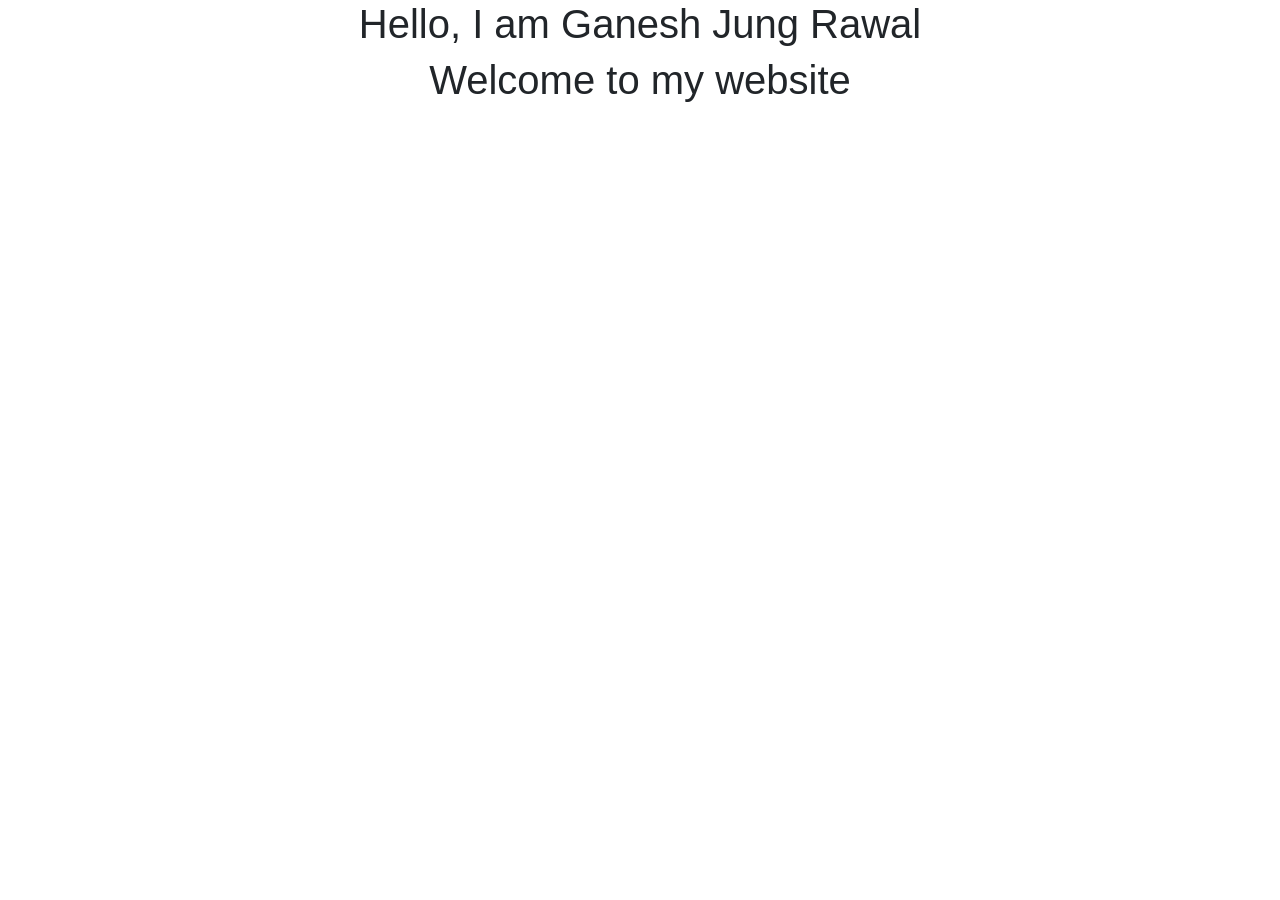
==== index.html @ d2dacff9 "created index file" ====
<!doctype html>
<html lang="en">
  <head>
    <!-- Required meta tags -->
    <meta charset="utf-8">
    <meta name="viewport" content="width=device-width, initial-scale=1, shrink-to-fit=no">

    <!-- Bootstrap CSS -->
    <link rel="stylesheet" href="https://stackpath.bootstrapcdn.com/bootstrap/4.1.3/css/bootstrap.min.css" integrity="sha384-MCw98/SFnGE8fJT3GXwEOngsV7Zt27NXFoaoApmYm81iuXoPkFOJwJ8ERdknLPMO" crossorigin="anonymous">

    <title>Ganesh Jung Rawal</title>
  </head>
  <body>
    <h1 class=" text-center">Hello, I am Ganesh Jung Rawal</h1>
    <h1 class='text-center'>Welcome to my website</h1>

    <!-- Optional JavaScript -->
    <!-- jQuery first, then Popper.js, then Bootstrap JS -->
    <script src="https://code.jquery.com/jquery-3.3.1.slim.min.js" integrity="sha384-q8i/X+965DzO0rT7abK41JStQIAqVgRVzpbzo5smXKp4YfRvH+8abtTE1Pi6jizo" crossorigin="anonymous"></script>
    <script src="https://cdnjs.cloudflare.com/ajax/libs/popper.js/1.14.3/umd/popper.min.js" integrity="sha384-ZMP7rVo3mIykV+2+9J3UJ46jBk0WLaUAdn689aCwoqbBJiSnjAK/l8WvCWPIPm49" crossorigin="anonymous"></script>
    <script src="https://stackpath.bootstrapcdn.com/bootstrap/4.1.3/js/bootstrap.min.js" integrity="sha384-ChfqqxuZUCnJSK3+MXmPNIyE6ZbWh2IMqE241rYiqJxyMiZ6OW/JmZQ5stwEULTy" crossorigin="anonymous"></script>
  </body>
</html>
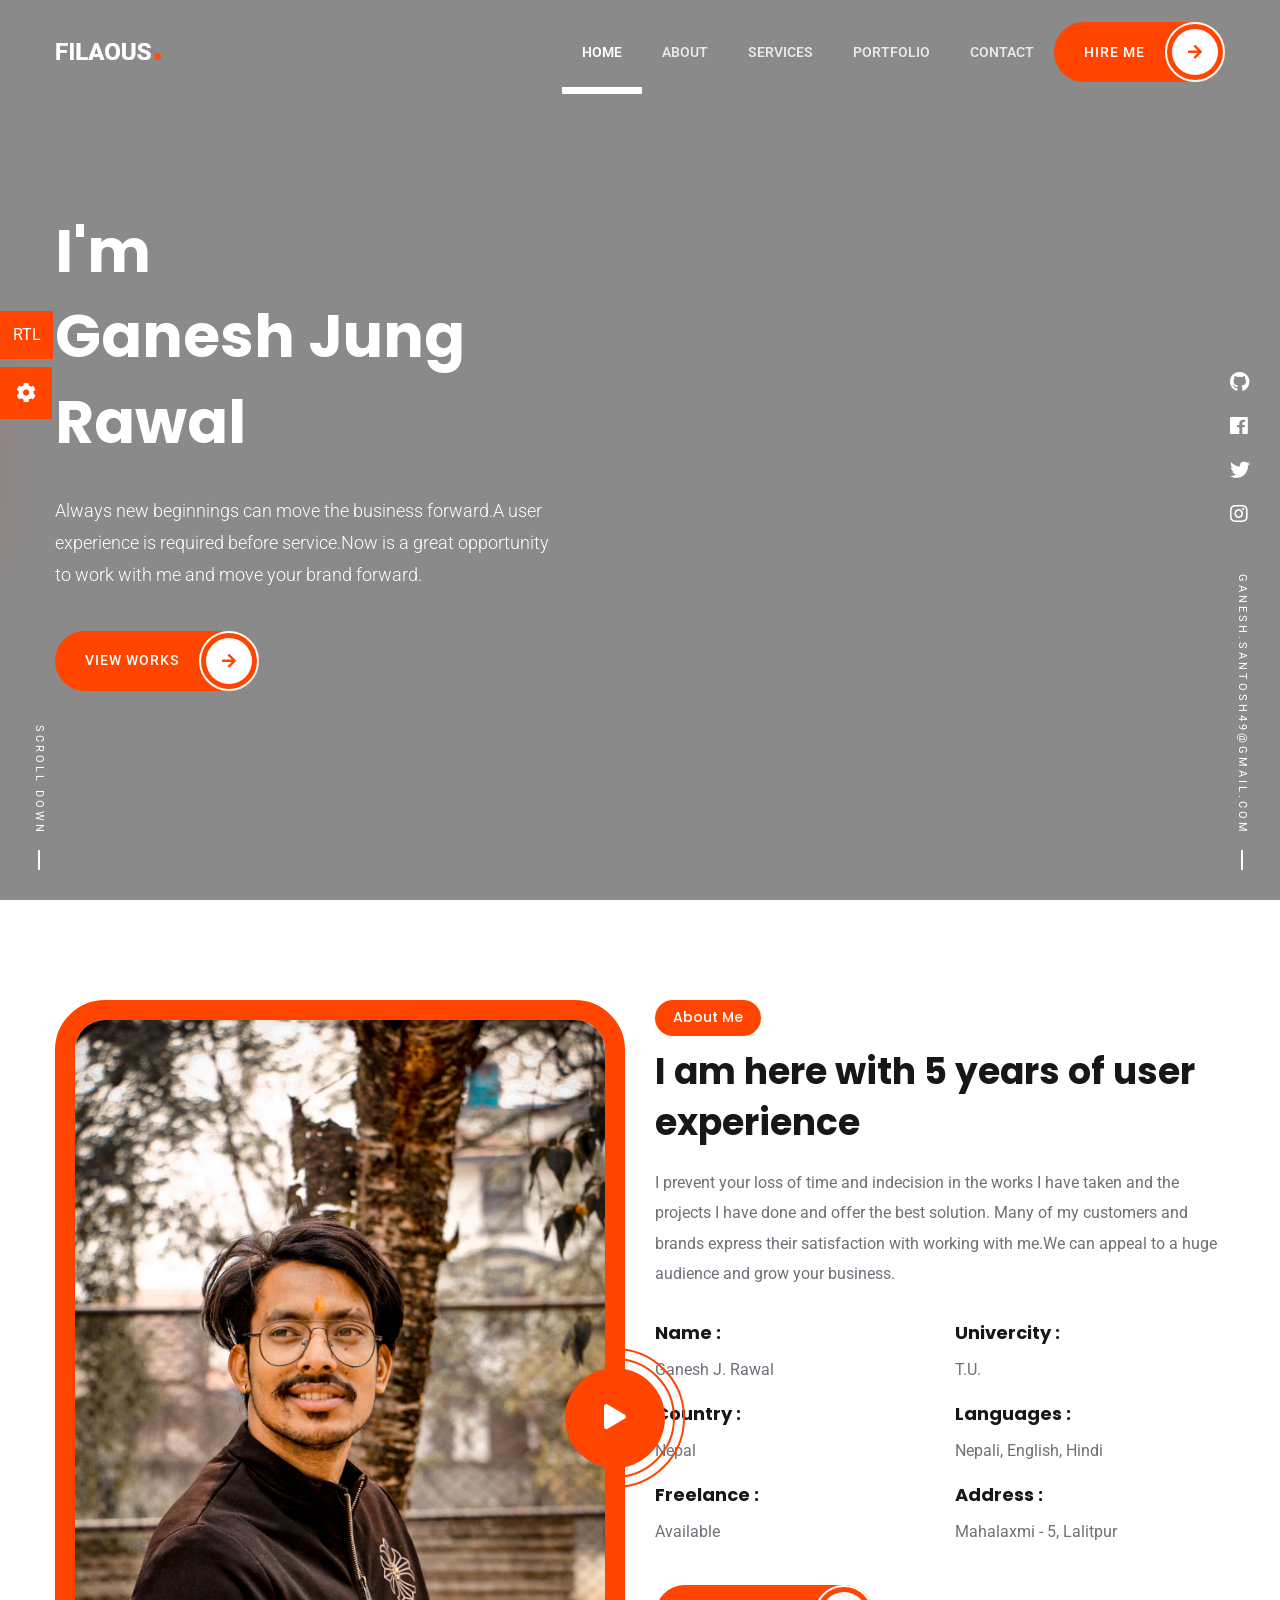
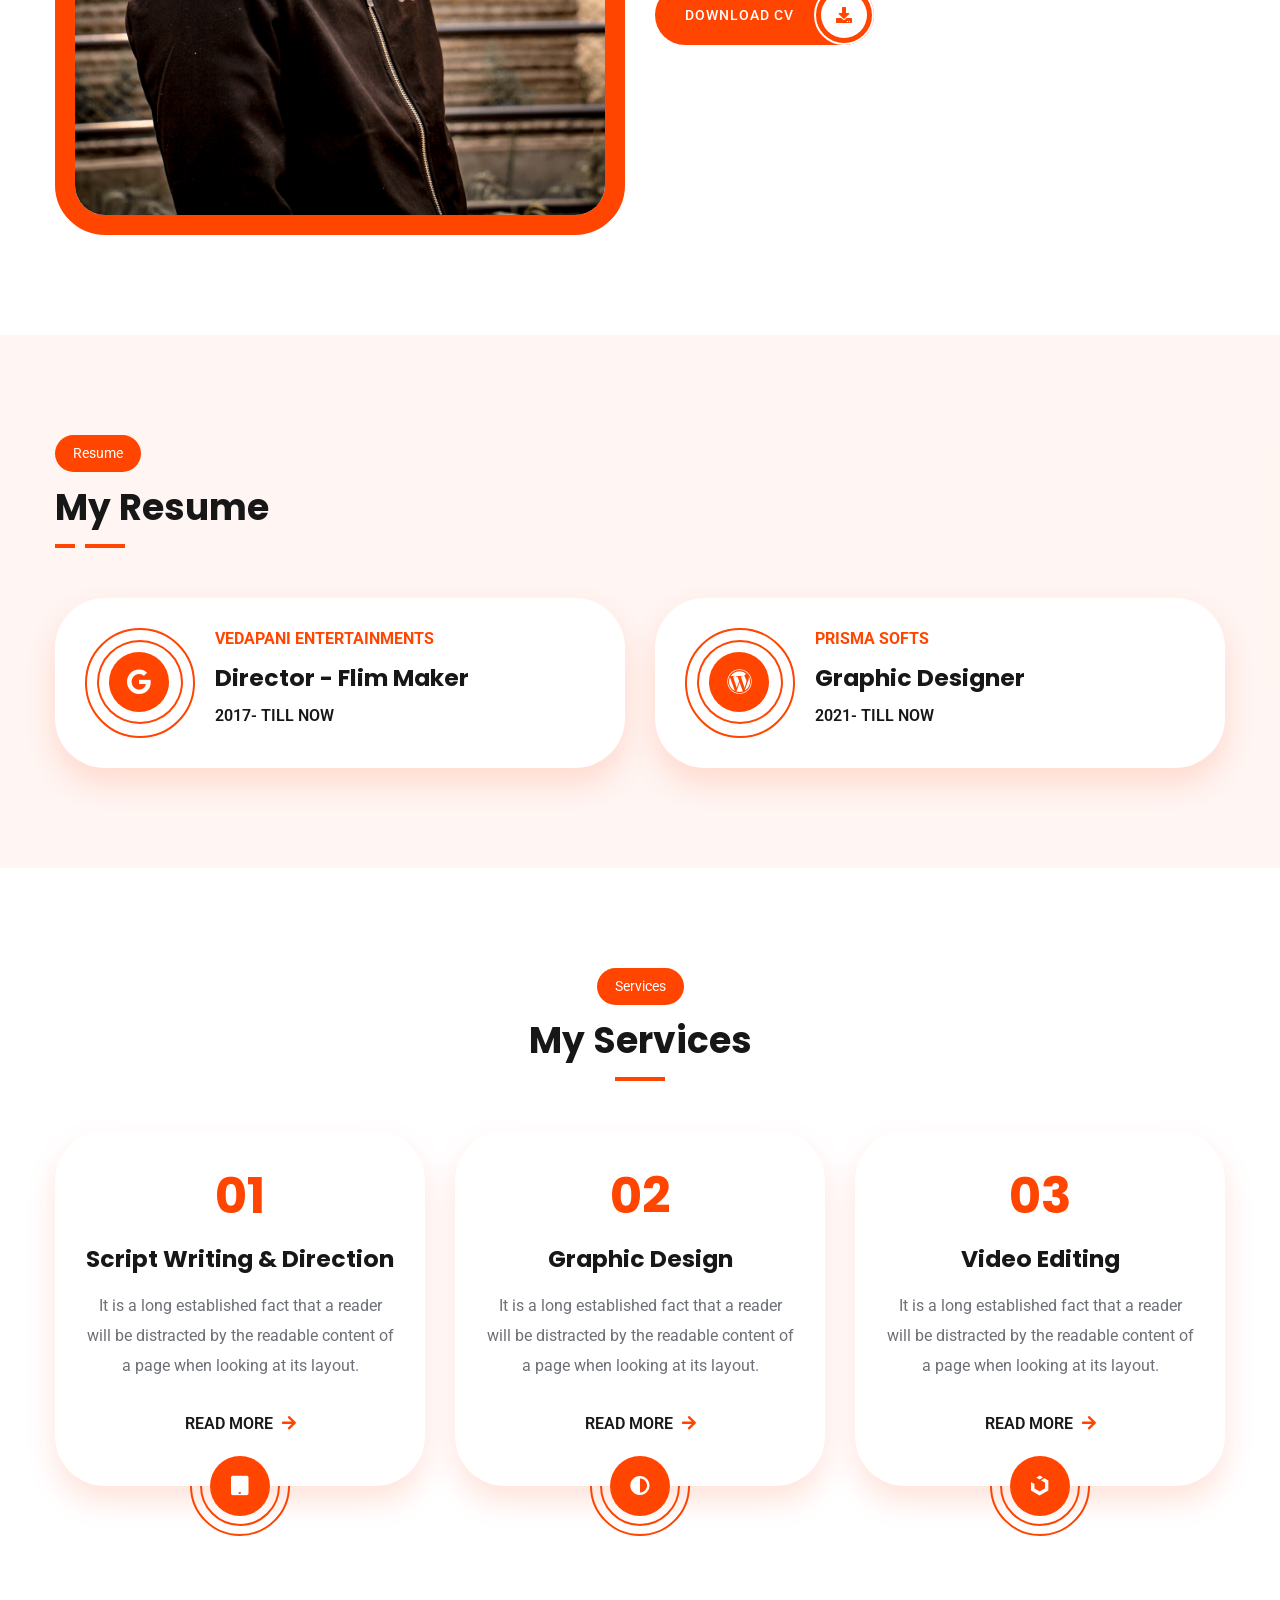
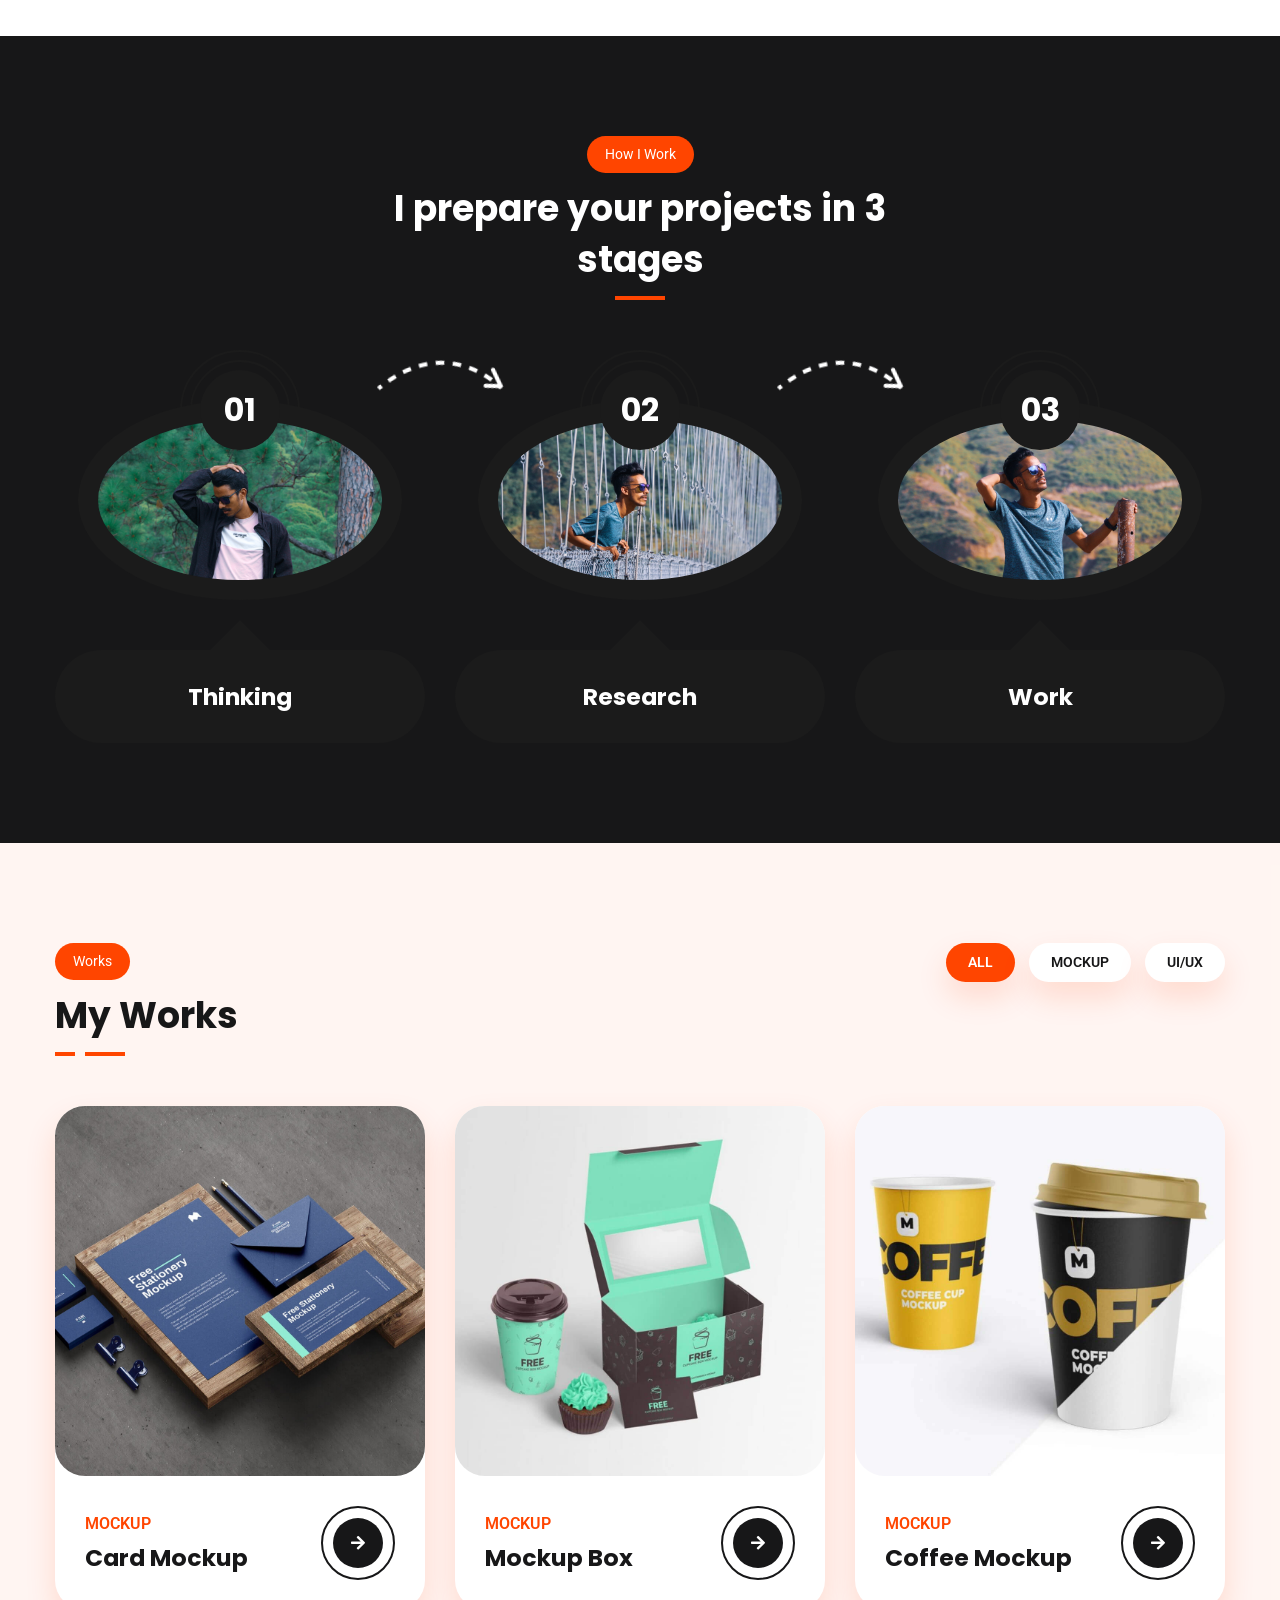
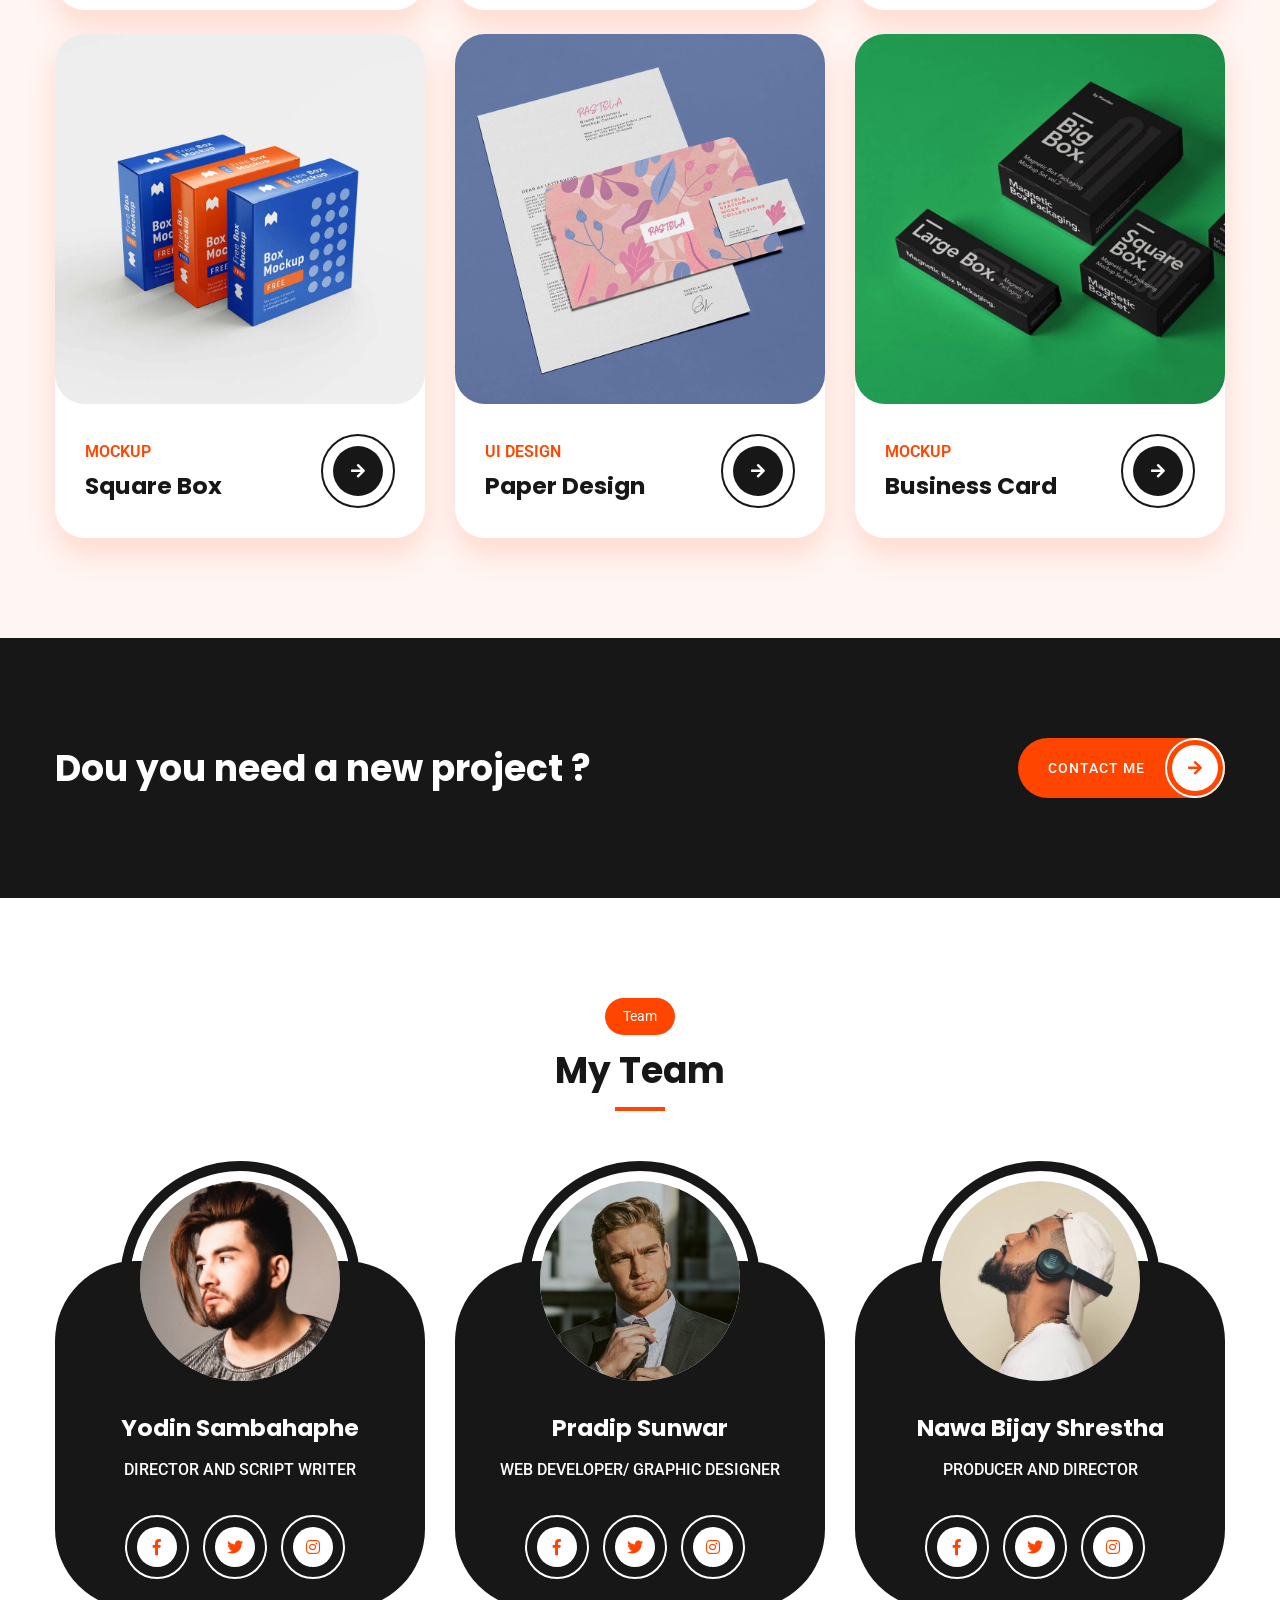
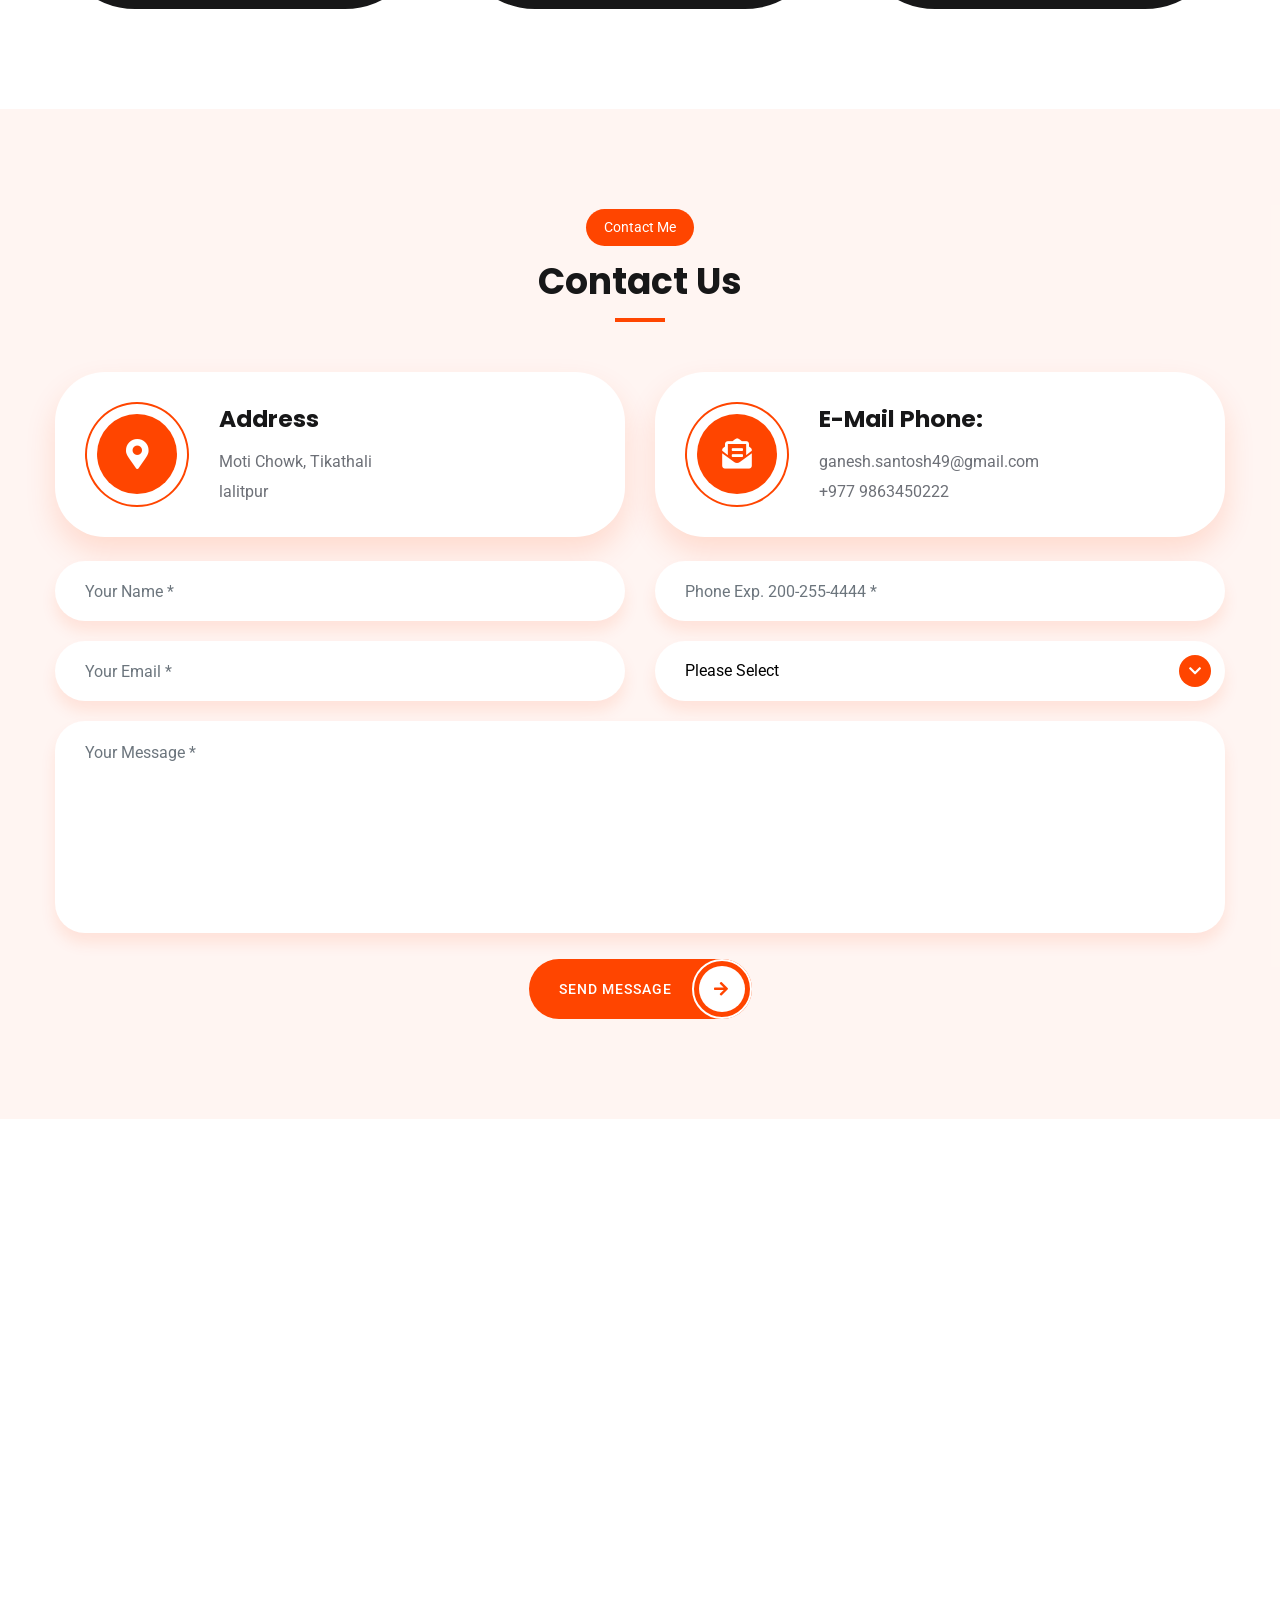
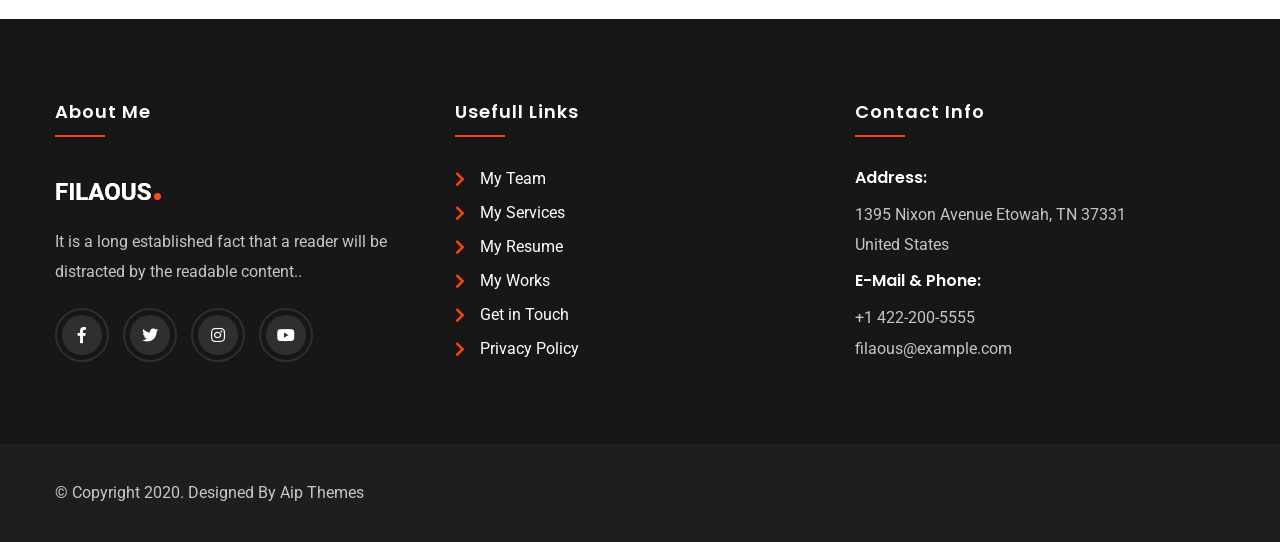
==== commit e4499e5e: "Uploading the site" ====
--- a/index.html
+++ b/index.html
@@ -1,23 +1,1484 @@
-<!doctype html>
+<!DOCTYPE html>
 <html lang="en">
-  <head>
-    <!-- Required meta tags -->
-    <meta charset="utf-8">
-    <meta name="viewport" content="width=device-width, initial-scale=1, shrink-to-fit=no">
-
-    <!-- Bootstrap CSS -->
-    <link rel="stylesheet" href="https://stackpath.bootstrapcdn.com/bootstrap/4.1.3/css/bootstrap.min.css" integrity="sha384-MCw98/SFnGE8fJT3GXwEOngsV7Zt27NXFoaoApmYm81iuXoPkFOJwJ8ERdknLPMO" crossorigin="anonymous">
-
-    <title>Ganesh Jung Rawal</title>
-  </head>
-  <body>
-    <h1 class=" text-center">Hello, I am Ganesh Jung Rawal</h1>
-    <h1 class='text-center'>Welcome to my website</h1>
-
-    <!-- Optional JavaScript -->
-    <!-- jQuery first, then Popper.js, then Bootstrap JS -->
-    <script src="https://code.jquery.com/jquery-3.3.1.slim.min.js" integrity="sha384-q8i/X+965DzO0rT7abK41JStQIAqVgRVzpbzo5smXKp4YfRvH+8abtTE1Pi6jizo" crossorigin="anonymous"></script>
-    <script src="https://cdnjs.cloudflare.com/ajax/libs/popper.js/1.14.3/umd/popper.min.js" integrity="sha384-ZMP7rVo3mIykV+2+9J3UJ46jBk0WLaUAdn689aCwoqbBJiSnjAK/l8WvCWPIPm49" crossorigin="anonymous"></script>
-    <script src="https://stackpath.bootstrapcdn.com/bootstrap/4.1.3/js/bootstrap.min.js" integrity="sha384-ChfqqxuZUCnJSK3+MXmPNIyE6ZbWh2IMqE241rYiqJxyMiZ6OW/JmZQ5stwEULTy" crossorigin="anonymous"></script>
-  </body>
-</html>
+
+<!-- Mirrored from aipthemes.com/filaous/index-3.html by HTTrack Website Copier/3.x [XR&CO'2014], Tue, 16 Mar 2021 06:37:45 GMT -->
+<head>
+    <!-- Global site tag (gtag.js) - Google Analytics -->
+    <script async src="https://www.googletagmanager.com/gtag/js?id=G-S9MMDNXZZ6"></script>
+    <script>
+    window.dataLayer = window.dataLayer || [];
+    function gtag(){dataLayer.push(arguments);}
+    gtag('js', new Date());
+
+    gtag('config', 'G-S9MMDNXZZ6');
+    </script>
+    <meta charset="UTF-8">
+    <meta name="author" content="Sadish Gautam">
+    <meta name="robots" content="index,follow">
+    <meta name="publisher" content="Sadish Gautam">
+    <meta http-equiv="X-UA-Compatible" content="IE=edge">
+    <meta name="description" content="Filaous - Portfolio Template">
+    <meta name="viewport" content="width=device-width, initial-scale=1.0">
+    <title>Ganesh Jung Rawal - Portfolio Template</title>
+    <!--// Boostrap v5 //-->
+    <link rel="stylesheet" href="vendor/css/bootstrap.min.css">
+    <!--// Magnific Popup //-->
+    <link rel="stylesheet" href="vendor/css/magnific.popup.min.css">
+    <!--// Animate Css //-->
+    <link rel="stylesheet" href="vendor/css/animate.min.css">
+    <!--// Vegas Slider Css //-->
+    <link rel="stylesheet" href="vendor/css/vegas.slider.min.css">
+    <!--// Owl Carousel //-->
+    <link rel="stylesheet" href="vendor/css/owl.carousel.min.css">
+    <!--// Owl Carousel Default //-->
+    <link rel="stylesheet" href="vendor/css/owl.carousel.default.min.css">
+    <!--// Font Awesome //-->
+    <link rel="stylesheet" href="fonts/font_awesome/css/all.css">
+    <!--// Flat Icons //-->
+    <link rel="stylesheet" href="fonts/flat_icons/flaticon.css">
+    <!--// Theme Main Css //-->
+    <link rel="stylesheet" href="css/style.css">
+    <!--// Theme Color Css //-->
+    <link rel="stylesheet" href="css/skins/default-color.css" id="theme-color-toggle" />
+</head>
+<body data-spy="scroll" data-target="#fixedNavbar">
+
+    <!--// Page Wrapper Start //-->
+    <div class="page-wrapper" id="wrapper">
+
+        <!--// Header Start //-->
+        <header class="header fixed-top" id="header">
+            <div id="nav-menu-wrap">
+                <div class="container">
+                    <nav class="navbar navbar-expand-lg p-0">
+                        <a class="navbar-brand" title="Home" href="index.html">
+                            <img src="img/bg/logo_white.png" alt="Logo White" class="img-fluid logo-transparent">
+                            <img src="img/bg/logo_black.png" alt="Logo Black" class="img-fluid logo-normal">
+                        </a>
+                        <button class="navbar-toggler" type="button" data-toggle="collapse" data-target="#fixedNavbar" 
+                            aria-controls="fixedNavbar" aria-expanded="false" aria-label="Toggle navigation">
+                            <span class="togler-icon-inner">
+                                <span class="line-1"></span>
+                                <span class="line-2"></span>
+                                <span class="line-3"></span>
+                            </span>
+                        </button>
+                        <div class="collapse navbar-collapse main-menu justify-content-end" id="fixedNavbar">
+                            <ul class="navbar-nav">
+                                <li class="nav-item">
+                                    <a class="nav-link menu-link" href="#" data-scroll-nav="1">Home</a>
+                                </li>
+                                <li class="nav-item">
+                                    <a class="nav-link menu-link" href="#" data-scroll-nav="2">About</a>
+                                </li>
+                                <li class="nav-item">
+                                    <a class="nav-link menu-link" href="#" data-scroll-nav="3">Services</a>
+                                </li>
+                                <li class="nav-item">
+                                    <a class="nav-link menu-link" href="#" data-scroll-nav="4">Portfolio</a>
+                                </li>
+                              <!--   <li class="nav-item dropdown">
+                                    <a class="nav-link dropdown-toggle" href="#" id="blogDropdownMenu" role="button" data-toggle="dropdown" aria-haspopup="true" aria-expanded="false">
+                                    Blog
+                                    </a>
+                                    <div class="dropdown-menu" aria-labelledby="blogDropdownMenu">
+                                        <a class="dropdown-item" href="blog-grid.html">Blog Grid</a>
+                                        <a class="dropdown-item" href="blog-sidebar.html">Blog Sidebar</a>
+                                        <a class="dropdown-item" href="blog-single.html">Blog Single</a>
+                                    </div>
+                                </li> -->
+                                <li class="nav-item">
+                                    <a class="nav-link menu-link" href="#" data-scroll-nav="7">Contact</a>
+                                </li>
+                                <li class="nav-item navbar-btn-resp d-flex align-items-center">
+                                    <a href="#" data-scroll-nav="7"  class="primary-btn">
+                                        <span class="text">Hire Me</span>
+                                        <span class="icon"><i class="fa fa-arrow-right"></i></span>
+                                    </a>
+                                </li>
+                            </ul>
+                        </div>
+                    </nav>
+                </div>
+            </div>
+        </header>
+        <!--// Header End  //-->
+
+        <!--// Main Area Start //-->
+        <main class="main-area">
+
+            <!--// Hero Section Start //-->
+            <section class="hero-banner" id="heroSliderContainer" data-scroll-index="1">
+                <div class="container h-100">
+                    <div class="row h-100 align-items-center">
+                        <div class="col-lg-7 col-xl-6 col-md-10 wow fadeInUp">
+                            <div class="hero-inner">
+                                <h1>
+                                    I'm <br>
+                                    Ganesh Jung Rawal
+                                </h1>
+                                <h2>
+                                    Always new beginnings can move the business forward.A user experience is 
+                                    required before service.Now is a great opportunity to work with me and move 
+                                    your brand forward.
+                                </h2>
+                                <a href="#" data-scroll-nav="4"  class="white-btn">
+                                    <span class="text">View Works</span>
+                                    <span class="icon"><i class="fa fa-arrow-right"></i></span>
+                                </a>
+                            </div>
+                        </div>
+                    </div>
+                </div>
+                <ul class="hero-social-list">
+                    <li><a href="javascript:void(0)"><i class="fab fa-github"></i></a></li>
+                    <li><a href="javascript:void(0)"><i class="fab fa-facebook"></i></a></li>
+                    <li><a href="javascript:void(0)"><i class="fab fa-twitter"></i></a></li>
+                    <li><a href="javascript:void(0)"><i class="fab fa-instagram"></i></a></li>
+                </ul>
+                <a href="mailto:ganesh.santosh49@gmail.com" class="hero-email-link">ganesh.santosh49@gmail.com</a>
+                <a href="#" data-scroll-nav="2" class="scroll-down-btn">Scroll Down</a>
+            </section>
+            <!--// Hero Section End //-->
+            
+            <!--// About Section Start //-->
+            <section class="section" id="about" data-scroll-index="2">
+                <div class="container">
+                    <div class="row">
+                        <div class="col-lg-6">
+                            <div class="about-img wow fadeInUp" data-wow-duration="0.5s" data-wow-delay="0.2s"> 
+                                <img src="img/bg/main-pp.jpg" alt="About image" title="About image" class="img-fluid">
+                                <a class="about-video-btn" href="https://www.youtube.com/watch?v=YqQx75OPRa0"><i class="fa fa-play"></i></a>
+                                <div class="video-border-line"></div>
+                            </div>
+                        </div>
+                        <div class="col-lg-6">
+                            <div class="about-inner wow fadeInUp" data-wow-duration="0.5s" data-wow-delay="0.1s">
+                                <h6>About Me</h6>
+                                <h2>I am here with 5 years of user experience</h2>
+                                <p>
+                                    I prevent your loss of time and indecision in the works I have 
+                                    taken and the projects I have done and offer the best solution.
+                                    Many of my customers and brands express their satisfaction with 
+                                    working with me.We can appeal to a huge audience and grow your business.
+                                </p>
+                                <div class="row">
+                                    <div class="col-md-6 col-sm-6">
+                                        <ul class="mb-resp-15">
+                                            <li>
+                                                <div class="text">
+                                                    <h5>Name :</h5>
+                                                    <p>Ganesh J. Rawal</p>
+                                                </div>
+                                            </li>
+                                            <li>
+                                                <div class="text">
+                                                    <h5>Country :</h5>
+                                                    <p>Nepal</p>
+                                                </div>
+                                            </li>
+                                            <li>
+                                                <div class="text">
+                                                    <h5>Freelance :</h5>
+                                                    <p>Available</p>
+                                                </div>
+                                            </li>
+                                        </ul>
+                                    </div>
+                                    <div class="col-md-6 col-sm-6">
+                                        <ul>
+                                            <li>
+                                                <div class="text">
+                                                    <h5>Univercity :</h5>
+                                                    <p>T.U.</p>
+                                                </div>
+                                            </li>
+                                            <li>
+                                                <div class="text">
+                                                    <h5>Languages :</h5>
+                                                    <p>Nepali, English, Hindi</p>
+                                                </div>
+                                            </li>
+                                            <li>
+                                                <div class="text">
+                                                    <h5>Address :</h5>
+                                                    <p>Mahalaxmi - 5, Lalitpur</p>
+                                                </div>
+                                            </li>
+                                        </ul>
+                                    </div>
+                                </div>
+                                <a href="javascript:void(0)" class="primary-btn">
+                                    <span class="text">Download Cv</span>
+                                    <span class="icon"><i class="fa fa-download"></i></span>
+                                </a>
+                            </div>
+                        </div>
+                    </div>
+                </div>
+            </section>
+            <!--// About Section End //-->
+
+            <!--// Resume Section Start //-->
+            <section class="section pb-minus-76 bg-primary-light" id="myresume">
+                <div class="container">
+                    <div class="row">
+                        <div class="col-lg-6">
+                            <div class="section-heading-left">
+                                <span>Resume</span>
+                                <h2>My Resume</h2>
+                            </div>
+                        </div>
+                    </div>
+                    <div class="row">
+                        <div class="col-lg-6 wow fadeInDown" data-wow-duration="0.5s" data-wow-delay="0.1s">
+                            <div class="resume-item">
+                                <div class="body">
+                                    <div class="icon-outer-line">
+                                        <div class="icon-inner-line">
+                                            <span class="fab fa-google"></span>
+                                        </div>
+                                    </div>
+                                    <div class="text">
+                                        <h6>VEDAPANI ENTERTAINMENTS</h6>
+                                        <h5>Director - Flim Maker</h5>
+                                        <span>2017- till now</span>
+                                    </div>
+                                </div>
+                            </div>
+                        </div>
+                        <div class="col-lg-6 wow fadeInDown" data-wow-duration="0.5s" data-wow-delay="0.2s">
+                            <div class="resume-item">
+                                <div class="body">
+                                    <div class="icon-outer-line">
+                                        <div class="icon-inner-line">
+                                            <span class="fab fa-wordpress"></span>
+                                        </div>
+                                    </div>
+                                    <div class="text">
+                                        <h6>prisma softs</h6>
+                                        <h5>Graphic Designer</h5>
+                                        <span>2021- till now</span>
+                                    </div>
+                                </div>
+                            </div>
+                        </div>
+                       <!--  <div class="col-lg-6 wow fadeInDown" data-wow-duration="0.5s" data-wow-delay="0.3s">
+                            <div class="resume-item">
+                                <div class="body">
+                                    <div class="icon-outer-line">
+                                        <div class="icon-inner-line">
+                                            <span class="fab fa-dribbble"></span>
+                                        </div>
+                                    </div>
+                                    <div class="text">
+                                        <h6>Dribbble</h6>
+                                        <h5>UI Designer</h5>
+                                        <span>2012-2014</span>
+                                    </div>
+                                </div>
+                            </div>
+                        </div> -->
+                       <!--  <div class="col-lg-6 wow fadeInDown" data-wow-duration="0.5s" data-wow-delay="0.4s">
+                            <div class="resume-item">
+                                <div class="body">
+                                    <div class="icon-outer-line">
+                                        <div class="icon-inner-line">
+                                            <span class="fab fa-youtube"></span>
+                                        </div>
+                                    </div>
+                                    <div class="text">
+                                        <h6>Youtube LLC</h6>
+                                        <h5>Seo Manager</h5>
+                                        <span>2017-2019</span>
+                                    </div>
+                                </div>
+                            </div>
+                        </div> -->
+                        <!-- <div class="col-lg-6 wow fadeInDown" data-wow-duration="0.5s" data-wow-delay="0.5s">
+                            <div class="resume-item">
+                                <div class="body">
+                                    <div class="icon-outer-line">
+                                        <div class="icon-inner-line">
+                                            <span class="fab fa-amazon"></span>
+                                        </div>
+                                    </div>
+                                    <div class="text">
+                                        <h6>Amazon</h6>
+                                        <h5>Sales Manager</h5>
+                                        <span>2012-2014</span>
+                                    </div>
+                                </div>
+                            </div>
+                        </div> -->
+                        <!-- <div class="col-lg-6 wow fadeInDown" data-wow-duration="0.5s" data-wow-delay="0.6s">
+                            <div class="resume-item">
+                                <div class="body">
+                                    <div class="icon-outer-line">
+                                        <div class="icon-inner-line">
+                                            <span class="fab fa-behance"></span>
+                                        </div>
+                                    </div>
+                                    <div class="text">
+                                        <h6>Behance</h6>
+                                        <h5>Graphic Designer</h5>
+                                        <span>2012-2014</span>
+                                    </div>
+                                </div>
+                            </div>
+                        </div> -->
+                    </div>
+                </div>
+            </section>
+            <!--// Resume Section End //-->
+
+            <!--// Services Section Start //-->
+            <section class="section pb-minus-70" data-scroll-index="3">
+                <div class="container">
+                    <div class="row justify-content-center">
+                        <div class="col-lg-6">
+                            <div class="section-heading">
+                                <span>Services</span>
+                                <h2>My Services</h2>
+                            </div>
+                        </div>
+                    </div>
+                    <div class="row">
+                        <div class="col-lg-4 col-md-6 wow fadeInLeft" data-wow-duration="0.5s" data-wow-delay="0.1s">
+                            <div class="services-item">
+                                <img src="img/bg/about.jpg" alt="Services image" class="services-bg-img">
+                                <div class="body">
+                                    <h4>01</h4>
+                                    <h5>Script Writing & Direction</h5>
+                                    <p>
+                                        It is a long established fact that a reader will be 
+                                        distracted by the readable content of a page when 
+                                        looking at its layout. 
+                                    </p>
+                                    <a href="services-detail.html">Read More <i class="fa fa-arrow-right"></i></a>
+                                </div>
+                                <div class="icon">
+                                    <span class="fa fa-tablet"></span>
+                                </div>
+                                <div class="icon-border"></div>
+                            </div>
+                        </div>
+                        <div class="col-lg-4 col-md-6 wow fadeInUp" data-wow-duration="0.5s" data-wow-delay="0.2s">
+                            <div class="services-item">
+                                <img src="img/services/services-bg-img-2.jpg" alt="Services image" class="services-bg-img">
+                                <div class="body">
+                                    <h4>02</h4>
+                                    <h5>Graphic Design</h5>
+                                    <p>
+                                        It is a long established fact that a reader will be 
+                                        distracted by the readable content of a page when 
+                                        looking at its layout. 
+                                    </p>
+                                    <a href="services-detail.html">Read More <i class="fa fa-arrow-right"></i></a>
+                                </div>
+                                <div class="icon">
+                                    <span class="fa fa-adjust"></span>
+                                </div>
+                                <div class="icon-border"></div>
+                            </div>
+                        </div>
+                        <div class="col-lg-4 col-md-6 wow fadeInRight" data-wow-duration="0.5s" data-wow-delay="0.1s">
+                            <div class="services-item">
+                                <img src="img/services/services-bg-img-3.jpg" alt="Services image" class="services-bg-img">
+                                <div class="body">
+                                    <h4>03</h4>
+                                    <h5>Video Editing</h5>
+                                    <p>
+                                        It is a long established fact that a reader will be 
+                                        distracted by the readable content of a page when 
+                                        looking at its layout. 
+                                    </p>
+                                    <a href="services-detail.html">Read More <i class="fa fa-arrow-right"></i></a>
+                                </div>
+                                <div class="icon">
+                                    <span class="fab fa-uikit"></span>
+                                </div>
+                                <div class="icon-border"></div>
+                            </div>
+                        </div>
+                       <!--  <div class="col-lg-4 col-md-6 wow fadeInLeft" data-wow-duration="0.5s" data-wow-delay="0.1s">
+                            <div class="services-item">
+                                <img src="img/services/services-bg-img-4.jpg" alt="Services image" class="services-bg-img">
+                                <div class="body">
+                                    <h4>04</h4>
+                                    <h5>Content Writing</h5>
+                                    <p>
+                                        It is a long established fact that a reader will be 
+                                        distracted by the readable content of a page when 
+                                        looking at its layout. 
+                                    </p>
+                                    <a href="services-detail.html">Read More <i class="fa fa-arrow-right"></i></a>
+                                </div>
+                                <div class="icon">
+                                    <span class="fa fa-blog"></span>
+                                </div>
+                                <div class="icon-border"></div>
+                            </div>
+                        </div> -->
+                        <!-- <div class="col-lg-4 col-md-6 wow fadeInUp" data-wow-duration="0.5s" data-wow-delay="0.2s">
+                            <div class="services-item">
+                                <img src="img/services/services-bg-img-5.jpg" alt="Services image" class="services-bg-img">
+                                <div class="body">
+                                    <h4>05</h4>
+                                    <h5>Scripts & Plugin</h5>
+                                    <p>
+                                        It is a long established fact that a reader will be 
+                                        distracted by the readable content of a page when 
+                                        looking at its layout. 
+                                    </p>
+                                    <a href="services-detail.html">Read More <i class="fa fa-arrow-right"></i></a>
+                                </div>
+                                <div class="icon">
+                                    <span class="fa fa-code"></span>
+                                </div>
+                                <div class="icon-border"></div>
+                            </div>
+                        </div> -->
+                        <!-- <div class="col-lg-4 col-md-6 wow fadeInRight" data-wow-duration="0.5s" data-wow-delay="0.1s">
+                            <div class="services-item">
+                                <img src="img/services/services-bg-img-6.jpg" alt="Services image" class="services-bg-img">
+                                <div class="body">
+                                    <h4>06</h4>
+                                    <h5>Digital Marketing</h5>
+                                    <p>
+                                        It is a long established fact that a reader will be 
+                                        distracted by the readable content of a page when 
+                                        looking at its layout. 
+                                    </p>
+                                    <a href="services-detail.html">Read More <i class="fa fa-arrow-right"></i></a>
+                                </div>
+                                <div class="icon">
+                                    <span class="fa fa-bullhorn"></span>
+                                </div>
+                                <div class="icon-border"></div>
+                            </div>
+                        </div> -->
+                    </div>
+                </div>
+            </section>
+            <!--// Services Section End //-->
+
+            <!--// Counter Section Start //-->
+            <!-- <section class="section pb-minus-70" id="counters">
+                <div class="container">
+                    <div class="row justify-content-center">
+                        <div class="col-lg-6">
+                            <div class="section-heading light">
+                                <h2>More than 10,000 customers trusted me</h2>
+                            </div>
+                        </div>
+                    </div>
+                    <div class="row">
+                        <div class="col-md-4 wow fadeInUp" data-wow-duration="0.7s" data-wow-delay="0.1s">
+                            <div class="counter-item">
+                                <h3 class="counter">5,700</h3>
+                                <p>Happy Customer</p>
+                            </div>
+                        </div>
+                        <div class="col-md-4 wow fadeInUp" data-wow-duration="0.7s" data-wow-delay="0.3s">
+                            <div class="counter-item">
+                                <h3 class="counter">500</h3>
+                                <p>Project Complete</p>
+                            </div>
+                        </div>
+                        <div class="col-md-4 wow fadeInUp" data-wow-duration="0.7s" data-wow-delay="0.1s">
+                            <div class="counter-item">
+                                <h3 class="counter">1,250</h3>
+                                <p>Cups Of Coffee</p>
+                            </div>
+                        </div>
+                    </div>
+                </div>
+            </section>  --> 
+            <!--// Counter Section End //-->
+
+            <!--// How I Work Section Start //-->
+            <section class="section bg-dark-blue pb-30">
+                <div class="container">
+                    <div class="row justify-content-center">
+                        <div class="col-lg-6">
+                            <div class="section-heading">
+                                <span>How I Work</span>
+                                <h2>I prepare your projects in 3 stages</h2>
+                            </div>
+                        </div>
+                    </div>
+                    <div class="row">
+                        <div class="col-md-4 wow fadeInUp" data-wow-duration="0.7s" data-wow-delay="0.2s">
+                            <div class="how-i-work-item">
+                                <img src="img/bg/arrow-img.png" alt="Arrrow image" class="arrow-dashed-img">
+                                <div class="number">
+                                    <span>01</span>
+                                </div>
+                                <div class="number-border"></div>
+                                <div class="img">
+                                    <img src="img/bg/thinking.jpeg" class="img-fluid" alt="How i work">
+                                </div>
+                                <div class="text">
+                                    <h5>Thinking</h5>
+                                </div>
+                            </div>
+                        </div>
+                        <div class="col-md-4 wow fadeInUp" data-wow-duration="0.7s" data-wow-delay="0.4s">
+                            <div class="how-i-work-item">
+                                <img src="img/bg/arrow-img.png" alt="Arrrow image" class="arrow-dashed-img">
+                                <div class="number">
+                                    <span>02</span>
+                                </div>
+                                <div class="number-border"></div>
+                                <div class="img">
+                                    <img src="img/bg/research.jpeg" class="img-fluid" alt="How i work">
+                                </div>
+                                <div class="text">
+                                    <h5>Research</h5>
+                                </div>
+                            </div>
+                        </div>
+                        <div class="col-md-4 wow fadeInUp" data-wow-duration="0.7s" data-wow-delay="0.6s">
+                            <div class="how-i-work-item">
+                                <div class="number">
+                                    <span>03</span>
+                                </div>
+                                <div class="number-border"></div>
+                                <div class="img">
+                                    <img src="img/bg/work.jpeg" class="img-fluid" alt="How i work">
+                                </div>
+                                <div class="text">
+                                    <h5>Work</h5>
+                                </div>
+                            </div>
+                        </div>
+                    </div>
+                </div>
+            </section>
+            <!--// How I Work Section End //-->
+
+            <!--// Skills Section Start //-->
+            <!-- <section class="section">
+                <div class="container">
+                    <div class="row">
+                        <div class="col-lg-6 wow fadeInDown" data-wow-duration="0.7s" data-wow-delay="0.3s">
+                            <div class="skills-img">
+                                <img src="img/bg/bg-skills.jpeg" alt="About image" title="About image" class="img-fluid">
+                                <span class="icon-check"><i class="fa fa-check"></i></span>
+                                <div class="icon-border-line"></div>
+                            </div>
+                        </div>
+                        <div class="col-lg-6 wow fadeInUp" data-wow-duration="0.7s" data-wow-delay="0.3s">
+                            <div class="skills-inner">
+                                <h6>Skills</h6>
+                                <h2>I specialize in frameworks UI for years</h2>
+                                <p>
+                                    A front end library is being released every day and it is requested 
+                                    to master these technologies.I also follow the market every day and 
+                                    follow the updates of new frontend frameworks and programming frameworks.
+                                    It is easier for me to keep up with new technologies in projects
+                                </p>
+                                <div class="row">
+                                    <div class="col-md-6 col-sm-6">
+                                        <ul class="mb-resp-15">
+                                           <li>Full Responsive Design</li>
+                                           <li>Modern Browser Compatible</li>
+                                        </ul>
+                                    </div>
+                                    <div class="col-md-6  col-sm-6">
+                                        <ul>
+                                           <li>Clean & Quality Code</li>
+                                           <li>7/24 Customer Support</li>
+                                        </ul>
+                                    </div>
+                                </div>
+                                <div class="row">
+                                    <div class="col-md-6 col-sm-6 skills-item-resp">
+                                        <div class="skills-item">
+                                            <div class="skills-item-text">
+                                                <h5>Design</h5>
+                                            </div>
+                                            <div class="body">
+                                                <h2 class="counter">80</h2>
+                                                <div class="skills-progress-bar">
+                                                    <div class="skills-progress-value slideInLeft wow" data-percent="80"></div>
+                                                </div>
+                                            </div>
+                                        </div>
+                                    </div>
+                                    <div class="col-sm-6 col-md-6 skills-item-resp">
+                                        <div class="skills-item">
+                                            <div class="skills-item-text">
+                                                <h5>Coding</h5>
+                                            </div>
+                                            <div class="body">
+                                                <h2 class="counter">90</h2>
+                                                <div class="skills-progress-bar">
+                                                    <div class="skills-progress-value slideInLeft wow" data-percent="90"></div>
+                                                </div>
+                                            </div>
+                                        </div>
+                                    </div>
+                                </div>
+                            </div>
+                        </div>
+                    </div>
+                </div>
+            </section> -->
+            <!--// Skills Section End //-->
+
+            <!--// My Works Start //-->
+            <section class="section pb-0 bg-primary-light" id="porfolio" data-scroll-index="4">
+                <div class="container">
+                    <div class="row">
+                        <div class="col-md-6">
+                            <div class="section-heading-left">
+                                <span>Works</span>
+                                <h2>My Works</h2>
+                            </div>
+                        </div>
+                        <div class="col-md-6">
+                            <div class="portfolio-filter">
+                                <a href="#" data-portfolio-filter="*" class="current">All</a>
+                                <a href="#" data-portfolio-filter=".mockup">Mockup</a>
+                                <a href="#" data-portfolio-filter=".ui">UI/UX</a>
+                            </div>
+                        </div>
+                    </div>
+                    <div class="row portfolio-grid" id="portfolio-masonry-wrap">
+                        <div class="col-md-6 col-lg-4 portfolio-item mockup">
+                            <div class="portfolio-item-inner">
+                                <div class="portfolio-item-img">
+                                    <img src="img/portfolio/portfolio-img-1.jpg" alt="Portfolio image" class="img-fluid">
+                                    <a href="img/portfolio/portfolio-img-1.jpg" class="portfolio-zoom-link">
+                                        <i class="fas fa-search"></i>
+                                    </a>
+                                </div>
+                                <div class="body">
+                                    <div class="portfolio-details">
+                                        <span>Mockup</span>
+                                        <h5>Card Mockup</h5>
+                                    </div>
+                                    <a href="portfolio-single.html" class="portfolio-link">
+                                        <i class="fa fa-arrow-right"></i>
+                                    </a>
+                                </div>
+                            </div>
+                        </div>
+                        <div class="col-md-6 col-lg-4 portfolio-item mockup">
+                            <div class="portfolio-item-inner">
+                                <div class="portfolio-item-img">
+                                    <img src="img/portfolio/portfolio-img-2.jpg" alt="Portfolio image" class="img-fluid">
+                                    <a href="img/portfolio/portfolio-img-2.jpg" class="portfolio-zoom-link">
+                                        <i class="fas fa-search"></i>
+                                    </a>
+                                </div>
+                                <div class="body">
+                                    <div class="portfolio-details">
+                                        <span>Mockup</span>
+                                        <h5>Mockup Box</h5>
+                                    </div>
+                                    <a href="portfolio-single.html" class="portfolio-link">
+                                        <i class="fa fa-arrow-right"></i>
+                                    </a>
+                                </div>
+                            </div>
+                        </div>
+                        <div class="col-md-6 col-lg-4 portfolio-item mockup">
+                            <div class="portfolio-item-inner">
+                                <div class="portfolio-item-img">
+                                    <img src="img/portfolio/portfolio-img-3.jpg" alt="Portfolio image" class="img-fluid">
+                                    <a href="img/portfolio/portfolio-img-3.jpg" class="portfolio-zoom-link">
+                                        <i class="fas fa-search"></i>
+                                    </a>
+                                </div>
+                                <div class="body">
+                                    <div class="portfolio-details">
+                                        <span>Mockup</span>
+                                        <h5>Coffee Mockup</h5>
+                                    </div> 
+                                    <a href="portfolio-single.html" class="portfolio-link">
+                                        <i class="fa fa-arrow-right"></i>
+                                    </a>
+                                </div>
+                            </div>
+                        </div>
+                        <div class="col-md-6 col-lg-4 portfolio-item mockup">
+                            <div class="portfolio-item-inner">
+                                <div class="portfolio-item-img">
+                                    <img src="img/portfolio/portfolio-img-4.jpg" alt="Portfolio image" class="img-fluid">
+                                    <a href="img/portfolio/portfolio-img-4.jpg" class="portfolio-zoom-link">
+                                        <i class="fas fa-search"></i>
+                                    </a>
+                                </div>
+                                <div class="body">
+                                    <div class="portfolio-details">
+                                        <span>Mockup</span>
+                                        <h5>Square Box</h5>
+                                    </div> 
+                                    <a href="portfolio-single.html" class="portfolio-link">
+                                        <i class="fa fa-arrow-right"></i>
+                                    </a>
+                                </div>
+                            </div>
+                        </div>
+                        <div class="col-md-6 col-lg-4 portfolio-item ui">
+                            <div class="portfolio-item-inner">
+                                <div class="portfolio-item-img">
+                                    <img src="img/portfolio/portfolio-img-5.jpg" alt="Portfolio image" class="img-fluid">
+                                    <a href="img/portfolio/portfolio-img-5.jpg" class="portfolio-zoom-link">
+                                        <i class="fas fa-search"></i>
+                                    </a>
+                                </div>
+                                <div class="body">
+                                    <div class="portfolio-details">
+                                        <span>Ui Design</span>
+                                        <h5>Paper Design</h5>
+                                    </div>
+                                    <a href="portfolio-single.html" class="portfolio-link">
+                                        <i class="fa fa-arrow-right"></i>
+                                    </a>
+                                </div>
+                            </div>
+                        </div>
+                        <div class="col-md-6 col-lg-4 portfolio-item mockup">
+                            <div class="portfolio-item-inner">
+                                <div class="portfolio-item-img">
+                                    <img src="img/portfolio/portfolio-img-6.jpg" alt="Portfolio image" class="img-fluid">
+                                    <a href="img/portfolio/portfolio-img-6.jpg" class="portfolio-zoom-link">
+                                        <i class="fas fa-search"></i>
+                                    </a>
+                                </div>
+                                <div class="body">
+                                    <div class="portfolio-details">
+                                        <span>Mockup</span>
+                                        <h5>Business Card</h5>
+                                    </div> 
+                                    <a href="portfolio-single.html" class="portfolio-link">
+                                        <i class="fa fa-arrow-right"></i>
+                                    </a>
+                                </div>
+                            </div>
+                        </div>
+                    </div>
+                </div>
+                <div class="call-to-action">
+                    <div class="container">
+                        <div class="row align-items-center">
+                            <div class="col-md-6">
+                                <div class="call-to-action-inner">
+                                    <h2>Dou you need a new project ?</h2>
+                                </div>
+                            </div>
+                            <div class="col-md-6">
+                                <div class="call-to-action-btn">
+                                    <a href="#" data-scroll-nav="7"  class="white-btn">
+                                        <span class="text">Contact Me</span>
+                                        <span class="icon"><i class="fa fa-arrow-right"></i></span>
+                                    </a>
+                                </div>
+                            </div>
+                        </div>
+                    </div>
+                </div>
+            </section>
+            <!--// My Works End //-->
+
+            <!--// Team Section Start //-->
+            <section class="section" id="team">
+                <div class="container">
+                    <div class="row justify-content-center">
+                        <div class="col-lg-6">
+                            <div class="section-heading">
+                                <span>Team</span>
+                                <h2>My Team</h2>
+                            </div>
+                        </div>
+                    </div>
+                    <div class="row">
+                        <div class="col-md-6 col-lg-4 wow fadeInDown" data-wow-duration="0.7s" data-wow-delay="0.1s">
+                            <div class="team-card">
+                                <div class="img">
+                                    <img src="img/team/team-img-1.jpg" alt="Team image">
+                                </div>
+                                <div class="body">
+                                    <div class="text">
+                                        <h5>Yodin Sambahaphe</h5>
+                                        <p>Director and Script writer</p>
+                                    </div>
+                                    <div class="social">
+                                        <ul>
+                                            <li><a href="javascript:void(0)"><i class="fab fa-facebook-f"></i></a></li>
+                                            <li><a href="javascript:void(0)"><i class="fab fa-twitter"></i></a></li>
+                                            <li><a href="javascript:void(0)"><i class="fab fa-instagram"></i></a></li>
+                                        </ul>
+                                    </div>
+                                </div>
+                            </div>
+                        </div>
+                        <div class="col-md-6 col-lg-4 wow fadeInDown" data-wow-duration="0.7s" data-wow-delay="0.2s">
+                            <div class="team-card">
+                                <div class="img">
+                                    <img src="img/team/team-img-2.jpg" alt="Team image">
+                                </div>
+                                <div class="body">
+                                    <div class="text">
+                                        <h5>Pradip Sunwar</h5>
+                                        <p>Web Developer/ Graphic Designer</p>
+                                    </div>
+                                    <div class="social">
+                                        <ul>
+                                            <li><a href="javascript:void(0)"><i class="fab fa-facebook-f"></i></a></li>
+                                            <li><a href="javascript:void(0)"><i class="fab fa-twitter"></i></a></li>
+                                            <li><a href="javascript:void(0)"><i class="fab fa-instagram"></i></a></li>
+                                        </ul>
+                                    </div>
+                                </div>
+                            </div>
+                        </div>
+                        <div class="col-md-6 col-lg-4 wow fadeInDown" data-wow-duration="0.7s" data-wow-delay="0.3s">
+                            <div class="team-card">
+                                <div class="img">
+                                    <img src="img/team/team-img-3.jpg" alt="Team image">
+                                </div>
+                                <div class="body">
+                                    <div class="text">
+                                        <h5>Nawa Bijay Shrestha </h5>
+                                        <p>Producer and Director</p>
+                                    </div>
+                                    <div class="social">
+                                        <ul>
+                                            <li><a href="javascript:void(0)"><i class="fab fa-facebook-f"></i></a></li>
+                                            <li><a href="javascript:void(0)"><i class="fab fa-twitter"></i></a></li>
+                                            <li><a href="javascript:void(0)"><i class="fab fa-instagram"></i></a></li>
+                                        </ul>
+                                    </div>
+                                </div>
+                            </div>
+                        </div>
+                    </div>
+                </div>
+            </section>
+            <!--// Team Section End //-->
+
+            <!--// Testimonial Section Start //-->
+            <!-- <section class="section pb-minus-76 bg-primary-light">
+                <div class="container">
+                    <div class="row">
+                        <div class="col-md-6">
+                            <div class="section-heading-left">
+                                <span>Testimonial</span>
+                                <h2>My Clients</h2>
+                            </div>
+                        </div>
+                    </div>
+                    <div class="owl-carousel owl-theme" id="testimonialCarousel">
+                        <div class="item">
+                            <div class="testimonial-item">
+                                <div class="img">
+                                    <img src="img/testimonial/testimonial-img-1.jpg" alt="Testimonial image" class="img-fluid">
+                                </div>
+                                <div class="body">
+                                    <h5>Jeff N. Hood</h5>
+                                    <span>Envato Customer</span>
+                                    <p>
+                                        It is a long established fact that a reader will be distracted 
+                                        by the readable content of a page when looking at its layout. 
+                                    </p>
+                                    <div class="rating">
+                                        <i class="fa fa-star"></i>
+                                        <i class="fa fa-star"></i>
+                                        <i class="fa fa-star"></i>
+                                        <i class="fa fa-star"></i>
+                                        <i class="fa fa-star"></i>
+                                    </div>
+                                </div>
+                                <span class="quote-icon">
+                                    <i class="fas fa-quote-right"></i>
+                                </span>
+                            </div>
+                        </div>
+                        <div class="item">
+                            <div class="testimonial-item">
+                                <div class="img">
+                                    <img src="img/testimonial/testimonial-img-2.jpg" alt="Testimonial image" class="img-fluid">
+                                </div>
+                                <div class="body">
+                                    <h5>James E. Nelson</h5>
+                                    <span>Envato Customer</span>
+                                    <p>
+                                        It is a long established fact that a reader will be distracted 
+                                        by the readable content of a page when looking at its layout. 
+                                    </p>
+                                    <div class="rating">
+                                        <i class="fa fa-star"></i>
+                                        <i class="fa fa-star"></i>
+                                        <i class="fa fa-star"></i>
+                                        <i class="fa fa-star"></i>
+                                        <i class="fa fa-star"></i>
+                                    </div>
+                                </div>
+                                <span class="quote-icon">
+                                    <i class="fas fa-quote-right"></i>
+                                </span>
+                            </div>
+                        </div>
+                        <div class="item">
+                            <div class="testimonial-item">
+                                <div class="img">
+                                    <img src="img/testimonial/testimonial-img-3.jpg" alt="Testimonial image" class="img-fluid">
+                                </div>
+                                <div class="body">
+                                    <h5>Wallace Chuck</h5>
+                                    <span>Envato Customer</span>
+                                    <p>
+                                        It is a long established fact that a reader will be distracted 
+                                        by the readable content of a page when looking at its layout. 
+                                    </p>
+                                    <div class="rating">
+                                        <i class="fa fa-star"></i>
+                                        <i class="fa fa-star"></i>
+                                        <i class="fa fa-star"></i>
+                                        <i class="fa fa-star"></i>
+                                        <i class="fa fa-star"></i>
+                                    </div>
+                                </div>
+                                <span class="quote-icon">
+                                    <i class="fas fa-quote-right"></i>
+                                </span>
+                            </div>
+                        </div>
+                        <div class="item">
+                            <div class="testimonial-item">
+                                <div class="img">
+                                    <img src="img/testimonial/testimonial-img-4.jpg" alt="Testimonial image" class="img-fluid">
+                                </div>
+                                <div class="body">
+                                    <h5>Nitin Khajotia</h5>
+                                    <span>Envato Customer</span>
+                                    <p>
+                                        It is a long established fact that a reader will be distracted 
+                                        by the readable content of a page when looking at its layout. 
+                                    </p>
+                                    <div class="rating">
+                                        <i class="fa fa-star"></i>
+                                        <i class="fa fa-star"></i>
+                                        <i class="fa fa-star"></i>
+                                        <i class="fa fa-star"></i>
+                                        <i class="fa fa-star"></i>
+                                    </div>
+                                </div>
+                                <span class="quote-icon">
+                                    <i class="fas fa-quote-right"></i>
+                                </span>
+                            </div>
+                        </div>
+                    </div>
+                </div>
+            </section> -->
+            <!--// Testimonial Section End //-->
+            
+            <!--// Blog Section Start //-->
+           <!--  <section class="section pb-minus-76" id="blog">
+                <div class="container">
+                    <div class="row">
+                        <div class="col-md-6">
+                            <div class="section-heading-left">
+                                <span>Blog</span>
+                                <h2>My Blog</h2>
+                            </div>
+                        </div>
+                    </div>
+                    <div class="owl-carousel owl-theme" id="blogCarousel">
+                        <div class="item">
+                            <div class="blog-item">
+                                <div class="blog-img">
+                                    <a href="blog-single.html">
+                                        <img src="img/blog/blog-img-1.jpg" alt="Blog image" class="img-fluid">
+                                    </a>
+                                </div>
+                                <div class="blog-body">
+                                    <img src="img/blog/blog-author-img.jpg" alt="Blog author image" class="blog-author-img">
+                                    <div class="blog-meta">
+                                        <a href="#"><span><i class="far fa-user"></i>By Admin</span></a>
+                                        <a href="#"><span><i class="far fa-bookmark"></i>Design</span></a>
+                                    </div>
+                                    <h5>
+                                        <a href="blog-single.html">
+                                            How To Create A Design Brief
+                                        </a>
+                                    </h5>
+                                    <p>
+                                        It is a long established fact that a reader will be distracted [..]
+                                    </p>
+                                    <a href="blog-single.html" class="blog-link">
+                                        Read More
+                                        <i class="fa fa-arrow-right"></i>
+                                    </a>
+                                </div>
+                            </div>
+                        </div>
+                        <div class="item">
+                            <div class="blog-item">
+                                <div class="blog-img">
+                                    <a href="blog-single.html">
+                                        <img src="img/blog/blog-img-2.jpg" alt="Blog image" class="img-fluid">
+                                    </a>
+                                </div>
+                                <div class="blog-body">
+                                    <img src="img/blog/blog-author-img.jpg" alt="Blog author image" class="blog-author-img">
+                                    <div class="blog-meta">
+                                        <a href="#"><span><i class="far fa-user"></i>By Admin</span></a>
+                                        <a href="#"><span><i class="far fa-bookmark"></i>Design</span></a>
+                                    </div>
+                                    <h5>
+                                        <a href="blog-single.html">
+                                            Work On The Latest UI Design Models
+                                        </a>
+                                    </h5>
+                                    <p>
+                                        It is a long established fact that a reader will be distracted [..]
+                                    </p>
+                                    <a href="blog-single.html" class="blog-link">
+                                        Read More
+                                        <i class="fa fa-arrow-right"></i>
+                                    </a>
+                                </div>
+                            </div>
+                        </div>
+                        <div class="item">
+                            <div class="blog-item">
+                                <div class="blog-img">
+                                    <a href="blog-single.html">
+                                        <img src="img/blog/blog-img-3.jpg" alt="Blog image" class="img-fluid">
+                                    </a>
+                                </div>
+                                <div class="blog-body">
+                                    <img src="img/blog/blog-author-img.jpg" alt="Blog author image" class="blog-author-img">
+                                    <div class="blog-meta">
+                                        <a href="#"><span><i class="far fa-user"></i>By Admin</span></a>
+                                        <a href="#"><span><i class="far fa-bookmark"></i>Design</span></a>
+                                    </div>
+                                    <h5>
+                                        <a href="blog-single.html">
+                                            The Golden Rule Between Unique Design
+                                        </a>
+                                    </h5>
+                                    <p>
+                                        It is a long established fact that a reader will be distracted [..]
+                                    </p>
+                                    <a href="blog-single.html" class="blog-link">
+                                        Read More
+                                        <i class="fa fa-arrow-right"></i>
+                                    </a>
+                                </div>
+                            </div>
+                        </div>
+                        <div class="item">
+                            <div class="blog-item">
+                                <div class="blog-img">
+                                    <a href="blog-single.html">
+                                        <img src="img/blog/blog-img-4.jpg" alt="Blog image" class="img-fluid">
+                                    </a>
+                                </div>
+                                <div class="blog-body">
+                                    <img src="img/blog/blog-author-img.jpg" alt="Blog author image" class="blog-author-img">
+                                    <div class="blog-meta">
+                                        <a href="#"><span><i class="far fa-user"></i>By Admin</span></a>
+                                        <a href="#"><span><i class="far fa-bookmark"></i>Wordpress</span></a>
+                                    </div>
+                                    <h5>
+                                        <a href="blog-single.html">
+                                            How to set up a Wordpress website ?
+                                        </a>
+                                    </h5>
+                                    <p>
+                                        It is a long established fact that a reader will be distracted [..]
+                                    </p>
+                                    <a href="blog-single.html" class="blog-link">
+                                        Read More
+                                        <i class="fa fa-arrow-right"></i>
+                                    </a>
+                                </div>
+                            </div>
+                        </div>
+                    </div>
+                </div>
+            </section> -->
+            <!--// Blog Section End //-->
+
+            <!--// Contact Section Start //-->
+            <section class="section bg-primary-light" id="contact" data-scroll-index="7">
+                <div class="container">
+                    <div class="row justify-content-center">
+                        <div class="col-lg-6">
+                            <div class="section-heading">
+                                <span>Contact Me</span>
+                                <h2>Contact Us</h2>
+                            </div>
+                        </div>
+                    </div>
+                    <div class="row">
+                        <div class="col-lg-6">
+                            <div class="contact-info-item">
+                                <div class="icon">
+                                    <span class="fa fa-map-marker-alt"></span>
+                                </div>
+                                <div class="body">
+                                    <h5>Address</h5>
+                                    <p>Moti Chowk, Tikathali
+                                        <br>
+                                        lalitpur
+                                    </p>
+                                </div>
+                            </div>
+                        </div>
+                        <div class="col-lg-6">
+                            <div class="contact-info-item">
+                                <div class="icon">
+                                    <span class="fas fa-envelope-open-text"></span>
+                                </div>
+                                <div class="body">
+                                    <h5>E-Mail Phone:</h5>
+                                    <p>ganesh.santosh49@gmail.com</p>
+                                    <p>+977 9863450222</p>
+                                </div>
+                            </div>
+                        </div>
+                    </div>
+                    <div class="row justify-content-center">
+                        <div class="col-lg-12">
+                            <div class="contact-form-wrap">
+                                <form id="contactForm">
+                                    <div class="row">
+                                        <div class="col-md-6">
+                                            <div class="contact-form-group">
+                                                <input type="text" class="form-control" name="contact_name" id="contactName" placeholder="Your Name *">
+                                                <div class="form-validate-icons">
+                                                    <span></span>
+                                                </div>
+                                            </div>
+                                        </div>
+                                        <div class="col-md-6">
+                                            <div class="contact-form-group">
+                                                <input type="text" class="form-control" name="contact_phone" id="contactPhone" placeholder="Phone Exp. 200-255-4444 *">
+                                                <div class="form-validate-icons">
+                                                    <span></span>
+                                                </div>
+                                            </div>
+                                        </div>
+                                        <div class="col-md-6">
+                                            <div class="contact-form-group">
+                                                <input type="text" class="form-control" name="contact_email" id="contactEmail" placeholder="Your Email *">
+                                                <div class="form-validate-icons">
+                                                    <span></span>
+                                                </div>
+                                            </div>
+                                        </div>
+                                        <div class="col-md-6">
+                                            <div class="contact-form-group custom-select-wrapper">
+                                                <select name="contact_subject" class="form-control" id="contactSubject">
+                                                    <option value="Please Select">Please Select</option>
+                                                    <option value="Sales">Sales</option>
+                                                    <option value="Services">Services</option>
+                                                    <option value="Support">Support</option>
+                                                </select>
+                                            </div>
+                                        </div>
+                                        <div class="col-md-12">
+                                            <div class="contact-form-group">
+                                                <textarea name="contact_message" id="contactMessage" class="form-control"  placeholder="Your Message *" cols="20" rows="8"></textarea>
+                                                <div class="form-validate-icons">
+                                                    <span></span>
+                                                </div>
+                                            </div>
+                                        </div>
+                                        <div class="col-md-12 text-center">
+                                            <div class="form-alerts">
+                                                <div class="empty-form text-center" style="display: none;"><span>Please Fill Required Fields</span></div>
+                                                <div class="terms-alert text-center" style="display: none;"><span>Please Accept The Terms</span></div>
+                                                <div class="subject-alert text-center" style="display: none;"><span>Please Select Subject</span></div>
+                                                <div class="security-alert text-center" style="display: none;"><span>Security code does not match !</span></div>
+                                                <div class="email-invalid text-center" style="display: none;"><span>Please enter a valid email address.Exp. example@gmail.com</span></div>
+                                                <div class="phone-invalid text-center" style="display: none;"><span>Please enter a valid phone number.Exp. 200-255-4444</span></div>
+                                            </div>
+                                            <div class="contact-btn-left">
+                                                <button type="submit" id="contactBtn" class="primary-btn">
+                                                    <span class="text">Send Message</span>
+                                                    <span class="icon"><i class="fa fa-arrow-right"></i></span>
+                                                </button>
+                                            </div>
+                                        </div>
+                                    </div>
+                                </form>
+                            </div>
+                        </div>
+                    </div>
+                </div>
+            </section>
+            <!--// Contact Section End //-->
+
+            <!--//Google Map Section Start //-->
+            <div class="google-map">
+                <iframe src="https://www.google.com/maps/embed?pb=!1m18!1m12!1m3!1d3209.9276396281293!2d-82.32472778472037!3d36.43513238002549!2m3!1f0!2f0!3f0!3m2!1i1024!2i768!4f13.1!3m3!1m2!1s0x885a86bd9ebc8df3%3A0xa66b715302e6215a!2s381%20Allison%20Rd%2C%20Piney%20Flats%2C%20TN%2037686%2C%20Amerika%20Birle%C5%9Fik%20Devletleri!5e0!3m2!1str!2str!4v1607771147842!5m2!1str!2str" allowfullscreen="" aria-hidden="false" tabindex="0"></iframe>
+            </div>
+            <!--// Google Map Section End //-->
+
+            <!--// Footer Start //-->
+            <footer class="footer">
+                <div class="footer-top">
+                    <div class="container">
+                        <div class="row">
+                            <div class="col-md-6 col-lg-4 footer-widget-resp">
+                                <div class="footer-widget">
+                                    <h6 class="footer-title">About Me</h6>
+                                    <img src="img/bg/logo_white.png" alt="footer logo" class="img-fluid footer-logo">
+                                    <p class="footer-desc">
+                                        It is a long established fact that a reader will be 
+                                        distracted by the readable content..
+                                    </p>
+                                    <div class="footer-social-links">
+                                        <a href="javascript:void(0)">
+                                            <i class="fab fa-facebook-f"></i>
+                                        </a>
+                                        <a href="javascript:void(0)">
+                                            <i class="fab fa-twitter"></i>
+                                        </a>
+                                        <a href="javascript:void(0)">
+                                            <i class="fab fa-instagram"></i>
+                                        </a>
+                                        <a href="javascript:void(0)">
+                                            <i class="fab fa-youtube"></i>
+                                        </a>
+                                    </div>
+                                </div>
+                            </div>
+                            <div class="col-md-6 col-lg-4 footer-widget-resp">
+                                <div class="footer-widget footer-widget-pl">
+                                    <h6 class="footer-title">Usefull Links</h6>
+                                    <ul class="footer-links">
+                                        <li>
+                                            <a href="javascript:void(0)">My Team</a>
+                                        </li>
+                                        <li>
+                                            <a href="javascript:void(0)">My Services</a>
+                                        </li>
+                                        <li>
+                                            <a href="javascript:void(0)">My Resume</a>
+                                        </li>
+                                        <li>
+                                            <a href="javascript:void(0)">My Works</a>
+                                        </li>
+                                        <li>
+                                            <a href="javascript:void(0)">Get in Touch</a>
+                                        </li>
+                                        <li>
+                                            <a href="javascript:void(0)">Privacy Policy</a>
+                                        </li>
+                                    </ul>
+                                </div>
+                            </div>
+                            <div class="col-md-6 col-lg-4 footer-widget-resp">
+                                <div class="footer-widget">
+                                    <h6 class="footer-title">Contact Info</h6>
+                                    <div class="footer-contact-info-wrap">
+                                        <ul class="footer-contact-info-list">
+                                            <li>
+                                                <h6>Address:</h6>
+                                                <p>
+                                                    1395 Nixon Avenue Etowah, TN 37331
+                                                    <br>United States
+                                                </p>
+                                            </li>
+                                            <li>
+                                                <h6>E-Mail & Phone:</h6>
+                                                <div class="text">
+                                                    <p>+1 422-200-5555</p>
+                                                    <p>filaous@example.com</p>
+                                                </div>
+                                            </li>
+                                        </ul>
+                                    </div>
+                                </div>
+                            </div>
+                        </div>
+                    </div>
+                </div>
+                <div class="copyright">
+                    <div class="container">
+                        <p class="copyright-text">© Copyright 2020. Designed By Aip Themes</p>
+                    </div>
+                </div>
+            </footer>
+            <!--// Footer End //-->
+        </main>
+        <!--// Main Area End //-->
+
+        <a href="#" class="scroll-top-btn" data-scroll-goto="1">
+            <i class="fa fa-arrow-up"></i>
+        </a>
+        <!--// .scroll-top-btn // -->
+
+        <div id="preloader-wrap">
+            <div class="preloader-inner">
+                <div class="lds-roller"><div></div><div></div><div></div><div></div><div></div><div></div><div></div><div></div></div>
+            </div>
+        </div>
+        <!--// Preloader // -->
+
+    </div>
+    <!--// Page Wrapper End //-->
+
+    <!-- Success Modal Start -->
+    <div class="modal fade custom-modal" id="formSuccessModal" tabindex="-1" role="dialog" aria-labelledby="formSuccessModalLabel" aria-hidden="true">
+        <div class="modal-dialog" role="document">
+            <div class="modal-content">
+                <div class="modal-header success">
+                    <h5 class="modal-title" id="formSuccessModalLabel">Success</h5>
+                    <button type="button" class="close" data-dismiss="modal" aria-label="Close">
+                        <span aria-hidden="true">&times;</span>
+                    </button>
+                </div>
+                <div class="modal-body">
+                    <div class="form-popup-inner">
+                        <div class="form-icon success">
+                            <svg version="1.1" xmlns="http://www.w3.org/2000/svg" viewBox="0 0 130.2 130.2">
+                                <circle class="path circle" fill="none"  stroke-width="6" stroke-miterlimit="10" cx="65.1" cy="65.1" r="62.1" />
+                                <polyline class="path check" fill="none" stroke-width="6" stroke-linecap="round" stroke-miterlimit="10" points="100.2,40.2 51.5,88.8 29.8,67.5 " />
+                            </svg>
+                        </div>
+                        <div class="form-body">
+                            <p>
+                                Your message has been sent.We will contact you as soon as possible.
+                            </p>
+                        </div>
+                    </div>
+                </div>
+                <div class="modal-footer">
+                    <a href="javascript:void(0)" class="popup-btn success" data-dismiss="modal">Okay</a>
+                </div>
+            </div>
+        </div>
+    </div>
+    <!-- Success Modal End -->
+
+    <!-- Danger Modal Start -->
+    <div class="modal fade custom-modal" id="formDangerModal" tabindex="-1" role="dialog" aria-labelledby="formDangerModalLabel" aria-hidden="true">
+        <div class="modal-dialog" role="document">
+            <div class="modal-content">
+                <div class="modal-header danger">
+                    <h5 class="modal-title" id="formDangerModalLabel">Error</h5>
+                    <button type="button" class="close" data-dismiss="modal" aria-label="Close">
+                        <span aria-hidden="true">&times;</span>
+                    </button>
+                </div>
+                <div class="modal-body">
+                    <div class="form-popup-inner">
+                        <div class="form-icon danger">
+                            <svg version="1.1" xmlns="http://www.w3.org/2000/svg" viewBox="0 0 130.2 130.2">
+                                <circle class="path circle" fill="none" stroke-width="6" stroke-miterlimit="10" cx="65.1" cy="65.1" r="62.1" />
+                                <line class="path line" fill="none" stroke-width="6" stroke-linecap="round" stroke-miterlimit="10" x1="34.4" y1="37.9" x2="95.8" y2="92.3" />
+                                <line class="path line" fill="none" stroke-width="6" stroke-linecap="round" stroke-miterlimit="10" x1="95.8" y1="38" x2="34.4" y2="92.2" />
+                            </svg>
+                        </div>
+                        <div class="form-body">
+                            <p>
+                                Error!Something went wrong.There was an error sending your message.
+                                <span id="error_message"></span>
+                            </p>
+                        </div>
+                    </div>
+                </div>
+                <div class="modal-footer">
+                    <a href="javascript:void(0)" class="popup-btn danger" data-dismiss="modal">Close</a>
+                </div>
+            </div>
+        </div>
+    </div>
+    <!-- Danger Modal End -->
+    
+    <div id="colorOptionsSidebar">
+        <div class="color-options-wrap">
+            <button type="button" id="colorOptionsSidebarToggle">
+                <i class="fa fa-cog fa-spin"></i>
+            </button>
+            <div class="color-options-list">
+                <span class="color-options-item default" data-skins-css-path="css/skins/default-color.css"></span>
+                <span class="color-options-item blue" data-skins-css-path="css/skins/blue-color.css"></span>
+                <span class="color-options-item red" data-skins-css-path="css/skins/red-color.css"></span>
+                <span class="color-options-item yellow" data-skins-css-path="css/skins/yellow-color.css"></span>
+                <span class="color-options-item green" data-skins-css-path="css/skins/green-color.css"></span>
+                <span class="color-options-item pink" data-skins-css-path="css/skins/pink-color.css"></span>
+                <span class="color-options-item turquose" data-skins-css-path="css/skins/turquose-color.css"></span>
+                <span class="color-options-item purple" data-skins-css-path="css/skins/purple-color.css"></span>
+                <span class="color-options-item blue2" data-skins-css-path="css/skins/blue-color-2.css"></span>
+                <span class="color-options-item orange" data-skins-css-path="css/skins/orange-color.css"></span>
+                <span class="color-options-item magenta" data-skins-css-path="css/skins/magenta-color.css"></span>
+                <span class="color-options-item orange2" data-skins-css-path="css/skins/orange-color-2.css"></span>
+            </div>
+        </div>
+    </div>
+    <!--// #colorOptionsSidebar //-->
+
+    <div id="rtlSidebar">
+        <button type="button" id="rtlToggle">RTL</button>
+    </div>
+    <!--// #rtlSidebar //-->
+
+    <!--// JQuery //-->
+    <script src="vendor/js/jquery.min.js"></script>
+    <!--// Popper //-->
+    <script src="vendor/js/popper.min.js"></script>
+    <!--// Bootstrap //-->
+    <script src="vendor/js/bootstrap.min.js"></script>
+    <!--// Images Loaded Js //-->
+    <script src="vendor/js/images.loaded.min.js"></script>
+    <!--// Wow Js //-->
+    <script src="vendor/js/wow.min.js"></script>
+    <!--// Magnific Popup //-->
+    <script src="vendor/js/magnific.popup.min.js"></script>
+    <!--// Waypoint Js //-->
+    <script src="vendor/js/waypoint.min.js"></script>
+    <!--// Counter Up Js //-->
+    <script src="vendor/js/counter.up.min.js"></script>
+    <!--// JQuery Easing Functions //-->
+    <script src="vendor/js/jquery.easing.min.js"></script>
+    <!--// Owl Carousel //-->
+    <script src="vendor/js/owl.carousel.min.js"></script>
+    <!--// Form Validate //-->
+    <script src="vendor/js/validate.min.js"></script>
+    <!--// Form Validate //-->
+    <script src="vendor/js/custom.select.plugin.js"></script>
+    <!--// Scroll It //-->
+    <script src="vendor/js/scrollit.min.js"></script>
+    <!--// Isotope Js //-->
+    <script src="vendor/js/isotope.min.js"></script>
+    <!--// Zepto //-->
+    <script src="vendor/js/zepto.min.js"></script>
+    <!--// Vegas Slider //-->
+    <script src="vendor/js/vegas.slider.min.js"></script>
+    <!--// Main Js //-->
+    <script src="js/main.js"></script>
+    <!--// Vegas Slider Inıt //-->
+    <script>
+        $( document ).ready( function() {
+            $( '#heroSliderContainer' ).vegas({
+                slides: [
+                    {
+                        src: "img/bg/hero-slider-1.jpg"
+                    },
+                    {
+                        src: "img/bg/hero-slider-2.jpg"
+                    }
+                ],
+                overlay: true,
+                transition: 'fade2',
+                animation: 'kenburnsUpLeft'
+            });
+        });
+    </script>
+</body>
+
+<!-- Mirrored from aipthemes.com/filaous/index-3.html by HTTrack Website Copier/3.x [XR&CO'2014], Tue, 16 Mar 2021 06:39:12 GMT -->
+</html>
--- a/vendor/css/vegas.slider.min.css
+++ b/vendor/css/vegas.slider.min.css
@@ -0,0 +1 @@
+.vegas-overlay,.vegas-slide,.vegas-slide-inner,.vegas-timer,.vegas-wrapper{position:absolute;top:0;left:0;bottom:0;right:0;overflow:hidden;border:none;padding:0;margin:0}.vegas-overlay{opacity:.5;background:url(overlays/02.png) center center}.vegas-timer{top:auto;bottom:0;height:2px}.vegas-timer-progress{width:0;height:100%;background:#fff;transition:width ease-out}.vegas-timer-running .vegas-timer-progress{width:100%}.vegas-slide,.vegas-slide-inner{margin:0;padding:0;background:center center no-repeat;-webkit-transform:translateZ(0);transform:translateZ(0);will-change:transform,opacity}body .vegas-container{overflow:hidden!important;position:relative}.vegas-video{min-width:100%;min-height:100%;width:auto;height:auto}body.vegas-container{overflow:auto;position:static;z-index:-2}body.vegas-container>.vegas-overlay,body.vegas-container>.vegas-slide,body.vegas-container>.vegas-timer{position:fixed;z-index:-1}.vegas-transition-blur,.vegas-transition-blur2{opacity:0;-webkit-filter:blur(32px) brightness(1.01);filter:blur(32px) brightness(1.01)}.vegas-transition-blur-in,.vegas-transition-blur2-in{opacity:1;-webkit-filter:blur(0) brightness(1.01);filter:blur(0) brightness(1.01)}.vegas-transition-blur2-out{opacity:0}.vegas-transition-burn,.vegas-transition-burn2{opacity:0;-webkit-filter:contrast(1000%) saturate(1000%);filter:contrast(1000%) saturate(1000%)}.vegas-transition-burn-in,.vegas-transition-burn2-in{opacity:1;-webkit-filter:contrast(100%) saturate(100%);filter:contrast(100%) saturate(100%)}.vegas-transition-burn2-out{opacity:0;-webkit-filter:contrast(1000%) saturate(1000%);filter:contrast(1000%) saturate(1000%)}.vegas-transition-fade,.vegas-transition-fade2{opacity:0}.vegas-transition-fade-in,.vegas-transition-fade2-in{opacity:1}.vegas-transition-fade2-out{opacity:0}.vegas-transition-flash,.vegas-transition-flash2{opacity:0;-webkit-filter:brightness(25);filter:brightness(25)}.vegas-transition-flash-in,.vegas-transition-flash2-in{opacity:1;-webkit-filter:brightness(1);filter:brightness(1)}.vegas-transition-flash2-out{opacity:0;-webkit-filter:brightness(25);filter:brightness(25)}.vegas-transition-negative,.vegas-transition-negative2{opacity:0;-webkit-filter:invert(100%);filter:invert(100%)}.vegas-transition-negative-in,.vegas-transition-negative2-in{opacity:1;-webkit-filter:invert(0);filter:invert(0)}.vegas-transition-negative2-out{opacity:0;-webkit-filter:invert(100%);filter:invert(100%)}.vegas-transition-slideDown,.vegas-transition-slideDown2{-webkit-transform:translateY(-100%);transform:translateY(-100%)}.vegas-transition-slideDown-in,.vegas-transition-slideDown2-in{-webkit-transform:translateY(0);transform:translateY(0)}.vegas-transition-slideDown2-out{-webkit-transform:translateY(100%);transform:translateY(100%)}.vegas-transition-slideLeft,.vegas-transition-slideLeft2{-webkit-transform:translateX(100%);transform:translateX(100%)}.vegas-transition-slideLeft-in,.vegas-transition-slideLeft2-in{-webkit-transform:translateX(0);transform:translateX(0)}.vegas-transition-slideLeft2-out,.vegas-transition-slideRight,.vegas-transition-slideRight2{-webkit-transform:translateX(-100%);transform:translateX(-100%)}.vegas-transition-slideRight-in,.vegas-transition-slideRight2-in{-webkit-transform:translateX(0);transform:translateX(0)}.vegas-transition-slideRight2-out{-webkit-transform:translateX(100%);transform:translateX(100%)}.vegas-transition-slideUp,.vegas-transition-slideUp2{-webkit-transform:translateY(100%);transform:translateY(100%)}.vegas-transition-slideUp-in,.vegas-transition-slideUp2-in{-webkit-transform:translateY(0);transform:translateY(0)}.vegas-transition-slideUp2-out{-webkit-transform:translateY(-100%);transform:translateY(-100%)}.vegas-transition-swirlLeft,.vegas-transition-swirlLeft2{-webkit-transform:scale(2) rotate(35deg);transform:scale(2) rotate(35deg);opacity:0}.vegas-transition-swirlLeft-in,.vegas-transition-swirlLeft2-in{-webkit-transform:scale(1) rotate(0);transform:scale(1) rotate(0);opacity:1}.vegas-transition-swirlLeft2-out,.vegas-transition-swirlRight,.vegas-transition-swirlRight2{-webkit-transform:scale(2) rotate(-35deg);transform:scale(2) rotate(-35deg);opacity:0}.vegas-transition-swirlRight-in,.vegas-transition-swirlRight2-in{-webkit-transform:scale(1) rotate(0);transform:scale(1) rotate(0);opacity:1}.vegas-transition-swirlRight2-out{-webkit-transform:scale(2) rotate(35deg);transform:scale(2) rotate(35deg);opacity:0}.vegas-transition-zoomIn,.vegas-transition-zoomIn2{-webkit-transform:scale(0);transform:scale(0);opacity:0}.vegas-transition-zoomIn-in,.vegas-transition-zoomIn2-in{-webkit-transform:scale(1);transform:scale(1);opacity:1}.vegas-transition-zoomIn2-out,.vegas-transition-zoomOut,.vegas-transition-zoomOut2{-webkit-transform:scale(2);transform:scale(2);opacity:0}.vegas-transition-zoomOut-in,.vegas-transition-zoomOut2-in{-webkit-transform:scale(1);transform:scale(1);opacity:1}.vegas-transition-zoomOut2-out{-webkit-transform:scale(0);transform:scale(0);opacity:0}.vegas-animation-kenburns{-webkit-animation:kenburns ease-out;animation:kenburns ease-out}@-webkit-keyframes kenburns{0%{-webkit-transform:scale(1.5);transform:scale(1.5)}100%{-webkit-transform:scale(1);transform:scale(1)}}@keyframes kenburns{0%{-webkit-transform:scale(1.5);transform:scale(1.5)}100%{-webkit-transform:scale(1);transform:scale(1)}}.vegas-animation-kenburnsDownLeft{-webkit-animation:kenburnsDownLeft ease-out;animation:kenburnsDownLeft ease-out}@-webkit-keyframes kenburnsDownLeft{0%{-webkit-transform:scale(1.5) translate(10%,-10%);transform:scale(1.5) translate(10%,-10%)}100%{-webkit-transform:scale(1) translate(0,0);transform:scale(1) translate(0,0)}}@keyframes kenburnsDownLeft{0%{-webkit-transform:scale(1.5) translate(10%,-10%);transform:scale(1.5) translate(10%,-10%)}100%{-webkit-transform:scale(1) translate(0,0);transform:scale(1) translate(0,0)}}.vegas-animation-kenburnsDownRight{-webkit-animation:kenburnsDownRight ease-out;animation:kenburnsDownRight ease-out}@-webkit-keyframes kenburnsDownRight{0%{-webkit-transform:scale(1.5) translate(-10%,-10%);transform:scale(1.5) translate(-10%,-10%)}100%{-webkit-transform:scale(1) translate(0,0);transform:scale(1) translate(0,0)}}@keyframes kenburnsDownRight{0%{-webkit-transform:scale(1.5) translate(-10%,-10%);transform:scale(1.5) translate(-10%,-10%)}100%{-webkit-transform:scale(1) translate(0,0);transform:scale(1) translate(0,0)}}.vegas-animation-kenburnsDown{-webkit-animation:kenburnsDown ease-out;animation:kenburnsDown ease-out}@-webkit-keyframes kenburnsDown{0%{-webkit-transform:scale(1.5) translate(0,-10%);transform:scale(1.5) translate(0,-10%)}100%{-webkit-transform:scale(1) translate(0,0);transform:scale(1) translate(0,0)}}@keyframes kenburnsDown{0%{-webkit-transform:scale(1.5) translate(0,-10%);transform:scale(1.5) translate(0,-10%)}100%{-webkit-transform:scale(1) translate(0,0);transform:scale(1) translate(0,0)}}.vegas-animation-kenburnsLeft{-webkit-animation:kenburnsLeft ease-out;animation:kenburnsLeft ease-out}@-webkit-keyframes kenburnsLeft{0%{-webkit-transform:scale(1.5) translate(10%,0);transform:scale(1.5) translate(10%,0)}100%{-webkit-transform:scale(1) translate(0,0);transform:scale(1) translate(0,0)}}@keyframes kenburnsLeft{0%{-webkit-transform:scale(1.5) translate(10%,0);transform:scale(1.5) translate(10%,0)}100%{-webkit-transform:scale(1) translate(0,0);transform:scale(1) translate(0,0)}}.vegas-animation-kenburnsRight{-webkit-animation:kenburnsRight ease-out;animation:kenburnsRight ease-out}@-webkit-keyframes kenburnsRight{0%{-webkit-transform:scale(1.5) translate(-10%,0);transform:scale(1.5) translate(-10%,0)}100%{-webkit-transform:scale(1) translate(0,0);transform:scale(1) translate(0,0)}}@keyframes kenburnsRight{0%{-webkit-transform:scale(1.5) translate(-10%,0);transform:scale(1.5) translate(-10%,0)}100%{-webkit-transform:scale(1) translate(0,0);transform:scale(1) translate(0,0)}}.vegas-animation-kenburnsUpLeft{-webkit-animation:kenburnsUpLeft ease-out;animation:kenburnsUpLeft ease-out}@-webkit-keyframes kenburnsUpLeft{0%{-webkit-transform:scale(1.5) translate(10%,10%);transform:scale(1.5) translate(10%,10%)}100%{-webkit-transform:scale(1) translate(0,0);transform:scale(1) translate(0,0)}}@keyframes kenburnsUpLeft{0%{-webkit-transform:scale(1.5) translate(10%,10%);transform:scale(1.5) translate(10%,10%)}100%{-webkit-transform:scale(1) translate(0,0);transform:scale(1) translate(0,0)}}.vegas-animation-kenburnsUpRight{-webkit-animation:kenburnsUpRight ease-out;animation:kenburnsUpRight ease-out}@-webkit-keyframes kenburnsUpRight{0%{-webkit-transform:scale(1.5) translate(-10%,10%);transform:scale(1.5) translate(-10%,10%)}100%{-webkit-transform:scale(1) translate(0,0);transform:scale(1) translate(0,0)}}@keyframes kenburnsUpRight{0%{-webkit-transform:scale(1.5) translate(-10%,10%);transform:scale(1.5) translate(-10%,10%)}100%{-webkit-transform:scale(1) translate(0,0);transform:scale(1) translate(0,0)}}.vegas-animation-kenburnsUp{-webkit-animation:kenburnsUp ease-out;animation:kenburnsUp ease-out}@-webkit-keyframes kenburnsUp{0%{-webkit-transform:scale(1.5) translate(0,10%);transform:scale(1.5) translate(0,10%)}100%{-webkit-transform:scale(1) translate(0,0);transform:scale(1) translate(0,0)}}@keyframes kenburnsUp{0%{-webkit-transform:scale(1.5) translate(0,10%);transform:scale(1.5) translate(0,10%)}100%{-webkit-transform:scale(1) translate(0,0);transform:scale(1) translate(0,0)}}
--- a/css/style.css
+++ b/css/style.css
@@ -0,0 +1,5432 @@
+/* -------------------------------------------------------------------
+ * Theme Name            : Filaous - Portfolio Template
+ * Author Name           : Yucel Yilmaz
+ * Created Date          : 26 December 2020
+ * Version               : 1.0
+ * File                  : style.css
+------------------------------------------------------------------- */
+/* -------------------------------------------------------------------
+   Base                               
+   ------------------------ /
+ * 01.Base
+ * 02.Typography
+ * 03.Helper Class
+   ------------------------ /
+   Components                               
+   ------------------------ /
+ * 04.Buttons  
+ * 05.Animations 
+ * 06.Form(Input, Comment)
+ * 07.Pagination 
+ * 08.Preloader
+   ------------------------ /
+   Layout                               
+   ------------------------ /
+ * 09.Header
+ * 10.Hero
+ * 11.About
+ * 12.Resume 
+ * 13.Services
+ * 14.Counters
+ * 15.How I Work
+ * 16.My Skills
+ * 17.Portfolio
+ * 18.My Team
+ * 19.Testimonial
+ * 20.Blog
+ * 21.Contact
+ * 22.Footer
+ * 23.Breadcrumb
+ * 24.Rtl Mode 
+ * 25.Home Intro
+------------------------------------------------------------------- */
+/* ---------------------------------------------------------------- */
+/* 01.Base                               
+/* ---------------------------------------------------------------- */
+@import url("https://fonts.googleapis.com/css2?family=Roboto:ital,wght@0,300;0,400;0,500;0,700;0,900;1,300;1,400;1,500;1,700;1,900&amp;display=swap");
+@import url("https://fonts.googleapis.com/css2?family=Poppins:ital,wght@0,300;0,400;0,500;0,600;0,700;0,800;0,900;1,300;1,400;1,500;1,600;1,700;1,800&amp;display=swap");
+body, html {
+  margin: 0;
+  padding: 0;
+  font-size: 16px;
+  font-family: "Roboto", sans-serif;
+  font-weight: 400;
+  color: #6D7077;
+}
+
+body {
+  position: relative;
+}
+
+::-moz-selection {
+  color: #fff;
+  background: #171718;
+}
+
+::selection {
+  color: #fff;
+  background: #171718;
+}
+
+a:link, a:hover, a:active, a:visited {
+  text-decoration: none;
+}
+
+ul, ol {
+  list-style-type: none;
+  padding: 0;
+  margin: 0;
+}
+
+textarea, textarea:focus, input, input:focus, button, button:focus {
+  outline: none;
+  resize: inherit;
+}
+
+.owl-carousel .owl-item img {
+  display: block;
+  width: auto;
+}
+
+.container {
+  max-width: 1200px;
+}
+
+/* ---------------------------------------------------------------- */
+/* 02.Typography                               
+/* ---------------------------------------------------------------- */
+h1, h2, h3, h4, h5, h6 {
+  font-family: "Poppins", sans-serif;
+  font-weight: 700;
+  margin: 0;
+  color: #171718;
+  line-height: 1.42;
+}
+
+h1, .h1 {
+  font-size: 60px;
+}
+
+h2, .h2 {
+  font-size: 36px;
+}
+
+h3, .h3 {
+  font-size: 2.9rem;
+}
+
+h4, .h4 {
+  font-size: 2.5rem;
+}
+
+h5, .h5 {
+  font-size: 1.467rem;
+}
+
+h6, .h6 {
+  font-size: 16px;
+}
+
+p {
+  line-height: 1.9;
+  margin: 0;
+}
+
+/* ---------------------------------------------------------------- */
+/* Responsive Media Query
+ * Extra Small devices (portrait phones, less than 575px)
+/* ---------------------------------------------------------------- */
+@media only screen and (max-width: 575.98px) {
+  h3, .h3 {
+    font-size: 2.1rem;
+  }
+  h4, .h4 {
+    font-size: 1.8rem;
+  }
+}
+
+/* ---------------------------------------------------------------- */
+/* 03.Helper Class                              
+/* ---------------------------------------------------------------- */
+.page-wrapper {
+  position: relative;
+  overflow: hidden;
+}
+
+.section {
+  padding: 100px 0;
+}
+
+.section .section-heading {
+  text-align: center;
+  margin-bottom: 50px;
+}
+
+.section .section-heading h2 {
+  margin-bottom: 15px;
+  padding-bottom: 15px;
+  text-align: center;
+  display: block;
+  position: relative;
+}
+
+.section .section-heading h2:after {
+  content: "";
+  bottom: 0;
+  left: 50%;
+  height: 4px;
+  width: 50px;
+  position: absolute;
+  background: #ff4500;
+  -webkit-transform: translateX(-50%);
+          transform: translateX(-50%);
+}
+
+.section .section-heading span {
+  font-size: 14px;
+  border-radius: 50px;
+  color: #fff;
+  padding: 8px 18px;
+  margin-bottom: 10px;
+  display: inline-block;
+  background: #ff4500;
+}
+
+.section .section-heading.light h2 {
+  color: #fff;
+}
+
+.section .section-heading.light h2:after {
+  background: #fff;
+}
+
+.section .section-heading-left {
+  text-align: left;
+  margin-bottom: 50px;
+}
+
+.section .section-heading-left h2 {
+  display: block;
+  text-align: left;
+  position: relative;
+  margin-bottom: 15px;
+  padding-bottom: 15px;
+}
+
+.section .section-heading-left h2:before, .section .section-heading-left h2:after {
+  bottom: 0;
+  height: 4px;
+  content: "";
+  position: absolute;
+  background: #ff4500;
+}
+
+.section .section-heading-left h2:before {
+  left: 0;
+  width: 20px;
+}
+
+.section .section-heading-left h2:after {
+  left: 30px;
+  width: 40px;
+}
+
+.section .section-heading-left span {
+  font-size: 14px;
+  border-radius: 50px;
+  color: #fff;
+  padding: 8px 18px;
+  margin-bottom: 10px;
+  display: inline-block;
+  background: #ff4500;
+}
+
+.no-padding {
+  padding: 0;
+  margin: 0;
+}
+
+.bg-dark-blue {
+  background: #171718;
+}
+
+.bg-dark-blue .section-heading {
+  margin-bottom: 100px;
+}
+
+.bg-dark-blue .section-heading h2 {
+  color: #fff;
+}
+
+.bg-dark-blue .section-heading h2:after {
+  background: #ff4500;
+}
+
+.bg-primary-light {
+  background: rgba(255, 69, 0, 0.05);
+}
+
+.bg-grey {
+  background: #fafafa;
+}
+
+.bg-light-grey {
+  background-color: #F9F9F9;
+}
+
+.mb-30 {
+  margin-bottom: 30px;
+}
+
+.ml-3 {
+  margin-left: 10px;
+}
+
+.pb-30 {
+  padding-bottom: 30px;
+}
+
+.pb-minus-70 {
+  padding-bottom: 70px;
+}
+
+.pb-minus-76 {
+  padding-bottom: 76px;
+}
+
+.bg-overlay {
+  z-index: 1;
+  padding: 100px 0;
+  position: relative;
+  background-attachment: fixed;
+  background-position: center center;
+  background-size: cover;
+}
+
+.bg-overlay:before {
+  top: 0;
+  left: 0;
+  width: 100%;
+  height: 100%;
+  content: "";
+  z-index: -1;
+  position: absolute;
+  opacity: 0.75;
+  background: #ff4500;
+}
+
+.inner-header-title {
+  margin-bottom: 20px !important;
+  position: relative;
+  padding-bottom: 22px;
+  display: block;
+}
+
+.inner-header-title:after, .inner-header-title:before {
+  content: "";
+  bottom: 0;
+  left: 0;
+  height: 2px;
+  position: absolute;
+  border-radius: 5px;
+}
+
+.inner-header-title:after {
+  width: 100%;
+  background: rgba(0, 0, 0, 0.05);
+}
+
+.inner-header-title:before {
+  width: 60px;
+  z-index: 36;
+  background: #ff4500;
+}
+
+#portfolioCarousel.owl-carousel .owl-item img {
+  width: 100%;
+  display: inline-block;
+}
+
+#portfolioCarousel.owl-carousel .owl-nav {
+  margin-top: 0;
+}
+
+#portfolioCarousel.owl-carousel .owl-nav button {
+  margin: 0;
+  top: 50%;
+  padding: 5px !important;
+  color: #fff;
+  text-align: center;
+  border-radius: 50%;
+  position: absolute;
+  background: transparent;
+  display: inline-block;
+  -webkit-transition: all 0.5s ease;
+  transition: all 0.5s ease;
+  -webkit-transform: translateY(-50%);
+          transform: translateY(-50%);
+  border: 2px solid #fff;
+}
+
+#portfolioCarousel.owl-carousel .owl-nav button span {
+  width: 46px;
+  height: 46px;
+  line-height: 46px;
+  border-radius: 50%;
+  color: #ff4500;
+  -webkit-transition: all 0.5s ease;
+  transition: all 0.5s ease;
+  background: #fff;
+}
+
+#portfolioCarousel.owl-carousel .owl-nav button:hover {
+  border-color: #ff4500;
+}
+
+#portfolioCarousel.owl-carousel .owl-nav button:hover span {
+  color: #fff;
+  background: #ff4500;
+}
+
+#portfolioCarousel.owl-carousel .owl-nav button.owl-prev {
+  left: 20px;
+}
+
+#portfolioCarousel.owl-carousel .owl-nav button.owl-next {
+  right: 20px;
+}
+
+#testimonialCarousel.owl-carousel .owl-item img, #blogCarousel.owl-carousel .owl-item img {
+  width: auto;
+  display: inline-block;
+}
+
+#testimonialCarousel.owl-carousel .owl-nav, #blogCarousel.owl-carousel .owl-nav {
+  margin-top: 0;
+  position: absolute;
+  top: -130px;
+  right: 0;
+  display: inline-block;
+}
+
+#testimonialCarousel.owl-carousel .owl-nav button, #blogCarousel.owl-carousel .owl-nav button {
+  margin: 0;
+  padding: 5px !important;
+  color: #fff;
+  text-align: center;
+  border-radius: 50%;
+  background: transparent;
+  display: inline-block;
+  -webkit-transition: all 0.5s ease;
+  transition: all 0.5s ease;
+  border: 2px solid #ff4500;
+}
+
+#testimonialCarousel.owl-carousel .owl-nav button span, #blogCarousel.owl-carousel .owl-nav button span {
+  width: 40px;
+  height: 40px;
+  line-height: 40px;
+  border-radius: 50%;
+  color: #fff;
+  -webkit-transition: all 0.5s ease;
+  transition: all 0.5s ease;
+  background: #ff4500;
+}
+
+#testimonialCarousel.owl-carousel .owl-nav button:hover, #blogCarousel.owl-carousel .owl-nav button:hover {
+  border-color: #171718;
+}
+
+#testimonialCarousel.owl-carousel .owl-nav button:hover span, #blogCarousel.owl-carousel .owl-nav button:hover span {
+  background: #171718;
+}
+
+#testimonialCarousel.owl-carousel .owl-nav button.owl-prev, #blogCarousel.owl-carousel .owl-nav button.owl-prev {
+  margin-right: 10px;
+}
+
+/* ---------------------------------------------------------------- */
+/* Responsive Media Query
+ * Extra small devices (portrait phones, less than 576px)
+/* ---------------------------------------------------------------- */
+@media only screen and (max-width: 575.98px) {
+  .section .section-heading h2 {
+    font-size: 2rem;
+  }
+}
+
+/* ---------------------------------------------------------------- */
+/* Responsive Media Query (less than 768px)
+/* ---------------------------------------------------------------- */
+@media only screen and (max-width: 768px) {
+  #testimonialCarousel.owl-carousel .owl-nav, #blogCarousel.owl-carousel .owl-nav {
+    top: 0;
+    position: static;
+    margin-bottom: 24px;
+  }
+}
+
+#colorOptionsSidebar {
+  top: 50%;
+  left: 0;
+  z-index: 1111;
+  line-height: 1;
+  position: fixed;
+  text-align: left;
+  display: inline-block;
+  -webkit-transform: translateY(-50%);
+          transform: translateY(-50%);
+  -webkit-transition: all 0.4s ease;
+  transition: all 0.4s ease;
+}
+
+#colorOptionsSidebar #colorOptionsSidebarToggle {
+  top: 0;
+  right: -52px;
+  position: absolute;
+  padding: 16px;
+  font-size: 20px;
+  color: #fff;
+  border: none;
+  background: #ff4500;
+  -webkit-transition: all 0.4s ease;
+  transition: all 0.4s ease;
+}
+
+#colorOptionsSidebar .color-options-wrap {
+  padding: 15px 6px 10px 15px;
+  max-width: 219px;
+  background: #fff;
+  -webkit-transition: all 0.4s ease;
+  transition: all 0.4s ease;
+  -webkit-box-shadow: 0 23px 49px 0 rgba(255, 69, 0, 0.1);
+          box-shadow: 0 23px 49px 0 rgba(255, 69, 0, 0.1);
+  transition: all 0.4s ease;
+  -webkit-transform: translateX(-100%);
+          transform: translateX(-100%);
+}
+
+#colorOptionsSidebar .color-options-wrap.active {
+  -webkit-transform: translateX(0);
+          transform: translateX(0);
+}
+
+#colorOptionsSidebar span {
+  width: 38px;
+  height: 38px;
+  cursor: pointer;
+  overflow: hidden;
+  position: relative;
+  border-radius: 50%;
+  margin: 3px;
+  display: inline-block;
+}
+
+#colorOptionsSidebar span.default {
+  background: #ff4500;
+}
+
+#colorOptionsSidebar span.blue {
+  background: #0652DD;
+}
+
+#colorOptionsSidebar span.red {
+  background: #ff3f34;
+}
+
+#colorOptionsSidebar span.yellow {
+  background: #F79F1F;
+}
+
+#colorOptionsSidebar span.green {
+  background: #6ab04c;
+}
+
+#colorOptionsSidebar span.pink {
+  background: #FC427B;
+}
+
+#colorOptionsSidebar span.turquose {
+  background: #01a3a4;
+}
+
+#colorOptionsSidebar span.purple {
+  background: #B33771;
+}
+
+#colorOptionsSidebar span.blue2 {
+  background: #2e86de;
+}
+
+#colorOptionsSidebar span.orange {
+  background: #ff7500;
+}
+
+#colorOptionsSidebar span.magenta {
+  background: #6F1E51;
+}
+
+#colorOptionsSidebar span.orange2 {
+  background: #ff793f;
+}
+
+#colorOptionsSidebar span.active:after {
+  content: "\f00c";
+  top: 0;
+  left: 0;
+  width: 100%;
+  height: 100%;
+  display: -webkit-box;
+  display: -ms-flexbox;
+  display: flex;
+  font-size: 12px;
+  font-weight: 600;
+  color: #fff;
+  text-align: center;
+  position: absolute;
+  -webkit-box-align: center;
+      -ms-flex-align: center;
+          align-items: center;
+  -webkit-box-pack: center;
+      -ms-flex-pack: center;
+          justify-content: center;
+  background: rgba(23, 23, 24, 0.2);
+  font-family: "Font Awesome 5 Free";
+}
+
+#rtlSidebar {
+  top: 50%;
+  left: 0;
+  margin-top: -115px;
+  z-index: 7777;
+  line-height: 1;
+  position: fixed;
+  text-align: left;
+  display: inline-block;
+  -webkit-transition: all 0.4s ease;
+  transition: all 0.4s ease;
+  -webkit-transform: translateY(-50%);
+          transform: translateY(-50%);
+}
+
+#rtlSidebar #rtlToggle {
+  padding: 16px 12.5px;
+  font-size: 16px;
+  color: #fff;
+  border: none;
+}
+
+/* ---------------------------------------------------------------- */
+/* 04.Buttons                                                     
+/* ---------------------------------------------------------------- */
+.white-btn {
+  z-index: 1;
+  padding: 0;
+  border: none;
+  font-size: 14px;
+  font-weight: 500;
+  border-radius: 50px;
+  letter-spacing: 1px;
+  -webkit-box-align: center;
+      -ms-flex-align: center;
+          align-items: center;
+  display: -webkit-inline-box;
+  display: -ms-inline-flexbox;
+  display: inline-flex;
+  -webkit-transition: all 0.5s ease;
+  transition: all 0.5s ease;
+  background: #ff4500;
+}
+
+.white-btn .text {
+  padding: 0 20px 0 30px;
+  text-transform: uppercase;
+  color: #fff !important;
+}
+
+.white-btn .icon {
+  padding: 5px;
+  border-radius: 50%;
+  -webkit-transition: all 0.5s ease;
+  transition: all 0.5s ease;
+  border: 2px solid #fff;
+}
+
+.white-btn .icon i {
+  width: 46px;
+  height: 46px;
+  font-size: 16px;
+  border-radius: 50%;
+  line-height: 46px;
+  text-align: center;
+  color: #ff4500;
+  display: inline-block;
+  background: #fff;
+  -webkit-transition: all 0.5s ease;
+  transition: all 0.5s ease;
+}
+
+.white-btn:hover {
+  background: #fff;
+}
+
+.white-btn:hover .text {
+  color: #ff4500 !important;
+}
+
+.white-btn:hover .icon {
+  border-color: #ff4500;
+}
+
+.white-btn:hover .icon i {
+  background: #ff4500;
+  color: #fff;
+}
+
+.primary-btn {
+  z-index: 1;
+  padding: 0;
+  border: none;
+  outline: none;
+  font-size: 14px;
+  font-weight: 500;
+  border-radius: 50px;
+  letter-spacing: 1px;
+  -webkit-box-align: center;
+      -ms-flex-align: center;
+          align-items: center;
+  display: -webkit-inline-box;
+  display: -ms-inline-flexbox;
+  display: inline-flex;
+  -webkit-box-pack: justify;
+      -ms-flex-pack: justify;
+          justify-content: space-between;
+  -webkit-transition: all 0.5s ease;
+  transition: all 0.5s ease;
+  background: #ff4500;
+}
+
+.primary-btn .text {
+  padding: 0 20px 0 30px;
+  text-transform: uppercase;
+  color: #fff !important;
+}
+
+.primary-btn .icon {
+  padding: 5px;
+  border-radius: 50%;
+  -webkit-transition: all 0.5s ease;
+  transition: all 0.5s ease;
+  border: 2px solid #fff;
+}
+
+.primary-btn .icon i {
+  width: 46px;
+  height: 46px;
+  font-size: 16px;
+  border-radius: 50%;
+  line-height: 46px;
+  text-align: center;
+  display: inline-block;
+  background: #fff;
+  color: #ff4500;
+}
+
+.primary-btn:hover {
+  background: #171718;
+}
+
+.primary-btn:hover .text {
+  color: #fff !important;
+}
+
+.primary-btn:hover .icon {
+  border-color: #ff4500;
+}
+
+.primary-btn:hover .icon i {
+  background: #ff4500;
+  color: #fff;
+}
+
+.scroll-top-btn {
+  bottom: 0;
+  opacity: 0;
+  right: 10px;
+  padding: 5px;
+  z-index: 144;
+  position: fixed;
+  text-align: center;
+  border-radius: 50%;
+  visibility: hidden;
+  -webkit-transition: all 0.5s ease;
+  transition: all 0.5s ease;
+  border: 2px solid #ff4500;
+}
+
+.scroll-top-btn i {
+  width: 46px;
+  height: 46px;
+  font-size: 16px;
+  color: #fff;
+  line-height: 46px;
+  text-align: center;
+  border-radius: 50%;
+  display: inline-block;
+  -webkit-transition: all 0.5s ease;
+  transition: all 0.5s ease;
+  background: #ff4500;
+}
+
+.scroll-top-btn:hover {
+  border-color: #171718;
+}
+
+.scroll-top-btn:hover i {
+  background: #171718;
+}
+
+.scroll-top-btn.active {
+  opacity: 1;
+  bottom: 10px;
+  visibility: visible;
+}
+
+/* ---------------------------------------------------------------- */
+/* 05.Animations                                                     
+/* ---------------------------------------------------------------- */
+@-webkit-keyframes ldsRoller {
+  0% {
+    -webkit-transform: rotate(0deg);
+            transform: rotate(0deg);
+  }
+  100% {
+    -webkit-transform: rotate(360deg);
+            transform: rotate(360deg);
+  }
+}
+@keyframes ldsRoller {
+  0% {
+    -webkit-transform: rotate(0deg);
+            transform: rotate(0deg);
+  }
+  100% {
+    -webkit-transform: rotate(360deg);
+            transform: rotate(360deg);
+  }
+}
+
+@-webkit-keyframes iconPulse {
+  0% {
+    -webkit-transform: scale(0.5);
+            transform: scale(0.5);
+    opacity: 0;
+  }
+  50% {
+    opacity: 1;
+  }
+  100% {
+    opacity: 0;
+    -webkit-transform: scale(1);
+            transform: scale(1);
+  }
+}
+
+@keyframes iconPulse {
+  0% {
+    -webkit-transform: scale(0.5);
+            transform: scale(0.5);
+    opacity: 0;
+  }
+  50% {
+    opacity: 1;
+  }
+  100% {
+    opacity: 0;
+    -webkit-transform: scale(1);
+            transform: scale(1);
+  }
+}
+
+@-webkit-keyframes dash {
+  0% {
+    stroke-dashoffset: 1000;
+  }
+  100% {
+    stroke-dashoffset: 0;
+  }
+}
+
+@keyframes dash {
+  0% {
+    stroke-dashoffset: 1000;
+  }
+  100% {
+    stroke-dashoffset: 0;
+  }
+}
+
+@-webkit-keyframes dashCheck {
+  0% {
+    stroke-dashoffset: -100;
+  }
+  100% {
+    stroke-dashoffset: 900;
+  }
+}
+
+@keyframes dashCheck {
+  0% {
+    stroke-dashoffset: -100;
+  }
+  100% {
+    stroke-dashoffset: 900;
+  }
+}
+
+/* ---------------------------------------------------------------- */
+/* 06.Form(Input, Comment)                             
+/* ---------------------------------------------------------------- */
+.custom-modal .modal-header {
+  text-align: center;
+  padding: 10px 20px;
+}
+
+.custom-modal .modal-header button {
+  background: transparent;
+  border: none;
+}
+
+.custom-modal .modal-header button span {
+  font-size: 35px;
+}
+
+.custom-modal .modal-header h5, .custom-modal .modal-header button {
+  color: #fff;
+}
+
+.custom-modal .modal-header.danger {
+  background: #f27474;
+  color: #fff;
+}
+
+.custom-modal .modal-header.success {
+  background: #0fb6a6;
+  color: #fff;
+}
+
+.custom-modal .modal-body {
+  padding: 20px;
+}
+
+.custom-modal .modal-body .form-popup-inner {
+  text-align: center;
+}
+
+.custom-modal .modal-body .form-popup-inner .form-icon {
+  margin-bottom: 30px;
+}
+
+.custom-modal .modal-body .form-popup-inner .form-icon svg {
+  width: 100px;
+  height: 100px;
+  border-radius: 50%;
+}
+
+.custom-modal .modal-body .form-popup-inner .form-icon.danger svg {
+  fill: #f27474;
+  stroke: #f27474;
+  background: rgba(242, 116, 116, 0.1);
+}
+
+.custom-modal .modal-body .form-popup-inner .form-icon.success svg {
+  fill: #0fb6a6;
+  stroke: #0fb6a6;
+  background: rgba(15, 182, 166, 0.1);
+}
+
+.custom-modal .modal-footer {
+  padding: 20px;
+  -webkit-box-pack: center;
+      -ms-flex-pack: center;
+          justify-content: center;
+}
+
+.custom-modal .popup-btn {
+  font-weight: 500;
+  padding: 10px 15px;
+  text-align: center;
+  border-radius: 5px;
+  display: inline-block;
+  -webkit-transition: all 0.5s ease;
+  transition: all 0.5s ease;
+  text-transform: capitalize;
+  color: #fff !important;
+}
+
+.custom-modal .popup-btn:hover {
+  color: #fff !important;
+  -webkit-box-shadow: none;
+          box-shadow: none;
+}
+
+.custom-modal .popup-btn.danger {
+  background: #f27474;
+  -webkit-box-shadow: 0 10px 15px 0 rgba(242, 116, 116, 0.1);
+          box-shadow: 0 10px 15px 0 rgba(242, 116, 116, 0.1);
+}
+
+.custom-modal .popup-btn.danger:hover {
+  background: #ee4545;
+}
+
+.custom-modal .popup-btn.success {
+  background: #0fb6a6;
+  -webkit-box-shadow: 0 10px 15px 0 rgba(15, 182, 166, 0.1);
+          box-shadow: 0 10px 15px 0 rgba(15, 182, 166, 0.1);
+}
+
+.custom-modal .popup-btn.success:hover {
+  background: #0b877b;
+}
+
+.path {
+  stroke-dasharray: 1000;
+  stroke-dashoffset: 0;
+}
+
+.path.circle {
+  -webkit-animation: dash 0.9s ease-in-out;
+          animation: dash 0.9s ease-in-out;
+}
+
+.path.line {
+  stroke-dashoffset: 1000;
+  -webkit-animation: dash 0.9s 0.35s ease-in-out forwards;
+          animation: dash 0.9s 0.35s ease-in-out forwards;
+}
+
+.path.check {
+  stroke-dashoffset: -100;
+  -webkit-animation: dashCheck 0.9s 0.35s ease-in-out forwards;
+          animation: dashCheck 0.9s 0.35s ease-in-out forwards;
+}
+
+#error_message {
+  margin-top: 30px;
+  display: block;
+  padding: 20px;
+  border-radius: 5px;
+  word-break: break-word;
+  font-weight: 500;
+  border-left: 2px solid #f27474;
+  color: #ee4545;
+  background: rgba(242, 116, 116, 0.1);
+}
+
+body[style], header[style] {
+  padding-right: 0 !important;
+}
+
+.modal-open {
+  overflow: auto;
+  padding-right: 0 !important;
+}
+
+.comment-item {
+  margin-bottom: 30px;
+  -webkit-transition: all 0.5s ease;
+  transition: all 0.5s ease;
+  display: -webkit-box;
+  display: -ms-flexbox;
+  display: flex;
+  -webkit-box-align: start;
+      -ms-flex-align: start;
+          align-items: flex-start;
+}
+
+.comment-item p {
+  margin-bottom: 15px !important;
+}
+
+.comment-item .comment-item-title {
+  margin-bottom: 8px;
+}
+
+.comment-item .img {
+  padding: 10px;
+  -webkit-box-flex: 0;
+      -ms-flex: 0 0 120px;
+          flex: 0 0 120px;
+  border-radius: 50%;
+  margin-right: 20px;
+  display: inline-block;
+  border: 2px solid #ff4500;
+}
+
+.comment-item .img img {
+  border-radius: 50%;
+}
+
+.comment-item .comment-meta {
+  margin-bottom: 9px;
+}
+
+.comment-item .comment-meta span {
+  display: inline-block;
+  margin-right: 10px;
+  color: #000;
+  font-size: 14px;
+  font-weight: 600;
+}
+
+.comment-item .comment-meta span i {
+  margin-right: 10px;
+  color: #ff4500;
+}
+
+.comment-item .comment-item-body {
+  padding-bottom: 20px;
+  border-bottom: 1px solid rgba(0, 0, 0, 0.05);
+}
+
+.comment-item .reply-btn {
+  font-size: 14px;
+  font-weight: 500;
+  margin-right: 10px;
+  margin-bottom: 10px;
+  padding: 10px 15px;
+  border-radius: 50px;
+  display: inline-block;
+  color: #06133D;
+  -webkit-transition: all 0.5s ease;
+  transition: all 0.5s ease;
+  border: 1px solid #e0e0e0;
+}
+
+.comment-item .reply-btn:hover {
+  background: #ff4500;
+  border-color: transparent;
+  color: #fff !important;
+}
+
+.comment-item .reply-btn:hover i {
+  color: #fff !important;
+}
+
+.comment-item .reply-btn i {
+  vertical-align: -1px;
+  margin-right: 7px;
+  display: inline-block;
+  color: #ff4500;
+  -webkit-transition: all 0.5s ease;
+  transition: all 0.5s ease;
+}
+
+.comment-item.sub-comment-item {
+  margin-left: 120px;
+}
+
+.leave-comment-wrapper .comment-form-group {
+  margin-bottom: 20px;
+  position: relative;
+}
+
+.leave-comment-wrapper .comment-form-group .form-control {
+  height: 60px;
+  color: #000;
+  outline: none;
+  border: none;
+  padding: 0 30px 0 30px;
+  border-radius: 30px;
+  -webkit-transition: all 0.25s ease;
+  transition: all 0.25s ease;
+  -webkit-box-shadow: 0 10px 15px 0 rgba(255, 69, 0, 0.1);
+          box-shadow: 0 10px 15px 0 rgba(255, 69, 0, 0.1);
+}
+
+.leave-comment-wrapper .comment-form-group .form-control:focus {
+  outline: none;
+  color: #000;
+}
+
+.leave-comment-wrapper .comment-form-group textarea.form-control {
+  height: auto;
+  padding-top: 20px;
+}
+
+.leave-comment-wrapper button {
+  border: none;
+}
+
+/* ---------------------------------------------------------------- */
+/* Responsive Media Query (575px)
+/* ---------------------------------------------------------------- */
+@media only screen and (max-width: 575.98px) {
+  .comment-item {
+    display: block;
+  }
+  .comment-item .img {
+    margin-right: 0;
+    margin-bottom: 20px;
+  }
+}
+
+/* ---------------------------------------------------------------- */
+/* 07.Pagination                              
+/* ---------------------------------------------------------------- */
+.pagination-wrap {
+  margin-top: 20px;
+}
+
+.pagination-wrap .pagination-link {
+  width: 50px;
+  height: 50px;
+  color: #171718;
+  line-height: 50px;
+  margin: 0 5px 0 0;
+  border-radius: 50%;
+  text-align: center;
+  display: inline-block;
+  background: #fff;
+  -webkit-transition: all 0.5s ease;
+  transition: all 0.5s ease;
+  -webkit-box-shadow: 0 10px 20px 0 rgba(255, 69, 0, 0.15);
+          box-shadow: 0 10px 20px 0 rgba(255, 69, 0, 0.15);
+}
+
+.pagination-wrap .pagination-link:hover, .pagination-wrap .pagination-link.active {
+  background: #ff4500;
+  color: #fff !important;
+}
+
+.pagination-wrap .pagination-link:last-child {
+  margin-right: 0;
+}
+
+/* ---------------------------------------------------------------- */
+/* 08.Preloader                            
+/* ---------------------------------------------------------------- */
+#preloader-wrap {
+  top: 0;
+  left: 0;
+  width: 100%;
+  height: 100%;
+  z-index: 5555;
+  display: -webkit-box;
+  display: -ms-flexbox;
+  display: flex;
+  position: fixed;
+  -webkit-box-align: center;
+      -ms-flex-align: center;
+          align-items: center;
+  -webkit-box-pack: center;
+      -ms-flex-pack: center;
+          justify-content: center;
+  background: #171718;
+}
+
+#preloader-wrap .lds-roller {
+  width: 80px;
+  height: 80px;
+  position: relative;
+  display: inline-block;
+}
+
+#preloader-wrap .lds-roller div {
+  -webkit-transform-origin: 40px 40px;
+          transform-origin: 40px 40px;
+  -webkit-animation: ldsRoller 1.2s cubic-bezier(0.5, 0, 0.5, 1) infinite;
+          animation: ldsRoller 1.2s cubic-bezier(0.5, 0, 0.5, 1) infinite;
+}
+
+#preloader-wrap .lds-roller div:after {
+  content: " ";
+  display: block;
+  position: absolute;
+  width: 7px;
+  height: 7px;
+  border-radius: 50%;
+  background: #fff;
+  margin: -4px 0 0 -4px;
+}
+
+#preloader-wrap .lds-roller div:nth-child(1) {
+  -webkit-animation-delay: -0.036s;
+          animation-delay: -0.036s;
+}
+
+#preloader-wrap .lds-roller div:nth-child(1):after {
+  top: 63px;
+  left: 63px;
+}
+
+#preloader-wrap .lds-roller div:nth-child(2) {
+  -webkit-animation-delay: -0.072s;
+          animation-delay: -0.072s;
+}
+
+#preloader-wrap .lds-roller div:nth-child(2):after {
+  top: 68px;
+  left: 56px;
+}
+
+#preloader-wrap .lds-roller div:nth-child(3) {
+  -webkit-animation-delay: -0.108s;
+          animation-delay: -0.108s;
+}
+
+#preloader-wrap .lds-roller div:nth-child(3):after {
+  top: 71px;
+  left: 48px;
+}
+
+#preloader-wrap .lds-roller div:nth-child(4) {
+  -webkit-animation-delay: -0.144s;
+          animation-delay: -0.144s;
+}
+
+#preloader-wrap .lds-roller div:nth-child(4):after {
+  top: 72px;
+  left: 40px;
+}
+
+#preloader-wrap .lds-roller div:nth-child(5) {
+  -webkit-animation-delay: -0.18s;
+          animation-delay: -0.18s;
+}
+
+#preloader-wrap .lds-roller div:nth-child(5):after {
+  top: 71px;
+  left: 32px;
+}
+
+#preloader-wrap .lds-roller div:nth-child(6) {
+  -webkit-animation-delay: -0.216s;
+          animation-delay: -0.216s;
+}
+
+#preloader-wrap .lds-roller div:nth-child(6):after {
+  top: 68px;
+  left: 24px;
+}
+
+#preloader-wrap .lds-roller div:nth-child(7) {
+  -webkit-animation-delay: -0.252s;
+          animation-delay: -0.252s;
+}
+
+#preloader-wrap .lds-roller div:nth-child(7):after {
+  top: 63px;
+  left: 17px;
+}
+
+#preloader-wrap .lds-roller div:nth-child(8) {
+  -webkit-animation-delay: -0.288s;
+          animation-delay: -0.288s;
+}
+
+#preloader-wrap .lds-roller div:nth-child(8):after {
+  top: 56px;
+  left: 12px;
+}
+
+/* ---------------------------------------------------------------- */
+/* 09.Header                                                   
+/* ---------------------------------------------------------------- */
+.header {
+  padding: 10px 0;
+  -webkit-transition: all 400ms cubic-bezier(0.65, 0, 0.35, 1);
+  transition: all 400ms cubic-bezier(0.65, 0, 0.35, 1);
+}
+
+.header .navbar-brand {
+  padding: 0;
+  color: #fff;
+  margin-right: 0;
+  text-transform: capitalize;
+}
+
+.header .navbar-brand img {
+  display: none;
+}
+
+.header .navbar-brand img.logo-transparent {
+  display: block;
+}
+
+.header .navbar-btn-resp .primary-btn:hover {
+  background: #fff;
+}
+
+.header .navbar-btn-resp .primary-btn:hover .text {
+  color: #ff4500 !important;
+}
+
+.header .navbar-btn-resp .primary-btn:hover .icon {
+  border-color: #ff4500;
+}
+
+.header .navbar-btn-resp .primary-btn:hover .icon i {
+  background: #ff4500;
+  color: #fff;
+}
+
+.header .nav-item .nav-link {
+  color: #fff;
+  font-size: 0.875rem;
+  font-weight: 600;
+  padding: 28px 20px;
+  text-transform: uppercase;
+  display: block;
+  position: relative;
+  line-height: 28px;
+  opacity: 0.8;
+}
+
+.header .nav-item .nav-link:after {
+  content: '';
+  position: absolute;
+  left: 0;
+  bottom: 0;
+  width: 100%;
+  height: 7px;
+  background: #fff;
+}
+
+.header .nav-item .nav-link.active {
+  opacity: 1;
+}
+
+.header .nav-item .nav-link:not(.active):after {
+  left: 0;
+  bottom: 0;
+  width: 100%;
+  height: 7px;
+  z-index: 7;
+  content: '';
+  position: absolute;
+  -webkit-transform: scaleX(0);
+          transform: scaleX(0);
+  -webkit-transform-origin: 100% 0;
+          transform-origin: 100% 0;
+  background: #fff;
+  -webkit-transition: -webkit-transform 0.4s ease;
+  transition: -webkit-transform 0.4s ease;
+  transition: transform 0.4s ease;
+  transition: transform 0.4s ease, -webkit-transform 0.4s ease;
+}
+
+.header .nav-item .nav-link:not(.active):hover:after {
+  -webkit-transform: scaleX(1);
+          transform: scaleX(1);
+  -webkit-transform-origin: 0 0;
+          transform-origin: 0 0;
+}
+
+.header .nav-item:hover > a {
+  color: #fff;
+  opacity: 1;
+}
+
+.header .nav-item.dropdown:hover .nav-link:after {
+  -webkit-transform: scaleX(1);
+          transform: scaleX(1);
+  -webkit-transform-origin: 0 0;
+          transform-origin: 0 0;
+}
+
+.header .nav-item.dropdown .dropdown-menu {
+  border: 0;
+  padding: 0;
+  margin: 0;
+  border-radius: 0;
+  background-color: #fff;
+  -webkit-box-shadow: 0 3px 10px 0 rgba(255, 69, 0, 0.1);
+          box-shadow: 0 3px 10px 0 rgba(255, 69, 0, 0.1);
+}
+
+.header .nav-item.dropdown .dropdown-menu .dropdown-item {
+  width: 100%;
+  color: #000;
+  font-size: 0.875rem;
+  display: block;
+  font-weight: 400;
+  padding: 12px 20px;
+  position: relative;
+  text-decoration: none;
+  border-bottom: 1px solid rgba(0, 0, 0, 0.05);
+  -webkit-transition: all 0.25s ease;
+  transition: all 0.25s ease;
+}
+
+.header .nav-item.dropdown .dropdown-menu .dropdown-item:hover {
+  color: #fff;
+  background: #ff4500;
+  border-bottom-color: #ff4500;
+}
+
+.header .nav-item.dropdown .dropdown-menu .dropdown-item:last-child {
+  border-bottom: 0;
+}
+
+.header .nav-item.dropdown .dropdown-toggle {
+  padding-right: 25px !important;
+}
+
+.header .nav-item.dropdown .dropdown-toggle:after {
+  display: inline-block;
+  margin-left: 0;
+  vertical-align: initial;
+  content: "";
+  border: none;
+}
+
+.header .nav-item.dropdown .dropdown-toggle:before {
+  content: "\f078";
+  top: 50%;
+  right: 0;
+  position: absolute;
+  font-weight: 700;
+  font-family: "Font Awesome 5 Free";
+  font-size: 12px;
+  -webkit-transition: all 0.25s ease;
+  transition: all 0.25s ease;
+  -webkit-transform: translateY(-50%);
+          transform: translateY(-50%);
+}
+
+.header .nav-item.dropdown .dropdown-toggle[aria-expanded="true"]:before {
+  top: 28px;
+  -webkit-transform: rotate(180deg);
+          transform: rotate(180deg);
+}
+
+.header .navbar-toggler {
+  outline: none;
+  border: none;
+  border-radius: 0;
+  padding: 0 10px 0 0;
+  -webkit-box-shadow: none;
+          box-shadow: none;
+}
+
+.header .navbar-toggler .togler-icon-inner span {
+  height: 3px;
+  margin: 5px;
+  width: 30px;
+  display: block;
+  background: #fff;
+  -webkit-transition: all 0.3s ease;
+  transition: all 0.3s ease;
+}
+
+.header .navbar-toggler .togler-icon-inner span:nth-child(2) {
+  width: 20px !important;
+  margin-left: auto;
+}
+
+.header .navbar-toggler .togler-icon-inner span:last-child {
+  margin-bottom: 0;
+}
+
+.header .navbar-toggler[aria-expanded="true"] .togler-icon-inner span:nth-child(1) {
+  -webkit-transform: rotate(-45deg) translate(-5px, 6px);
+          transform: rotate(-45deg) translate(-5px, 6px);
+}
+
+.header .navbar-toggler[aria-expanded="true"] .togler-icon-inner span:nth-child(2) {
+  opacity: 0;
+}
+
+.header .navbar-toggler[aria-expanded="true"] .togler-icon-inner span:nth-child(3) {
+  -webkit-transform: rotate(45deg) translate(-5px, -6px);
+          transform: rotate(45deg) translate(-5px, -6px);
+}
+
+.header-shrink {
+  border-bottom: none;
+  padding: 0;
+  background: #fff;
+  -webkit-box-shadow: 0 3px 10px 0 rgba(255, 69, 0, 0.1);
+          box-shadow: 0 3px 10px 0 rgba(255, 69, 0, 0.1);
+}
+
+.header-shrink .navbar-btn-resp .primary-btn:hover {
+  background: #171718;
+}
+
+.header-shrink .navbar-btn-resp .primary-btn:hover .text {
+  color: #fff !important;
+}
+
+.header-shrink .navbar-btn-resp .primary-btn:hover .icon {
+  border-color: #ff4500;
+}
+
+.header-shrink .navbar-btn-resp .primary-btn:hover .icon i {
+  background: #ff4500;
+  color: #fff;
+}
+
+.header-shrink .nav-item:hover .nav-link {
+  color: #ff4500;
+}
+
+.header-shrink .nav-item .nav-link {
+  color: #000;
+  opacity: 1;
+}
+
+.header-shrink .nav-item .nav-link.active, .header-shrink .nav-item .nav-link:hover {
+  color: #ff4500;
+}
+
+.header-shrink .nav-item .nav-link:after {
+  background: #ff4500;
+}
+
+.header-shrink .nav-item .nav-link:not(.active):after {
+  background: #ff4500;
+}
+
+.header-shrink .navbar-toggler .togler-icon-inner span {
+  background-color: #171718;
+}
+
+/* ---------------------------------------------------------------- */
+/* Responsive Media Query
+ * Medium devices (tablets, less than 992px)
+/* ---------------------------------------------------------------- */
+@media only screen and (max-width: 991.98px) {
+  .header .container {
+    max-width: 100%;
+    padding: 0;
+  }
+  .header .navbar-brand {
+    padding: 10px 0 10px 15px;
+  }
+  .header .main-menu {
+    background: #fff;
+  }
+  .header .main-menu .navbar-nav {
+    max-height: 230px;
+    overflow: hidden;
+    overflow-y: auto;
+  }
+  .header .main-menu .navbar-nav .nav-item:nth-child(6) .nav-link {
+    border-bottom: 0;
+  }
+  .header .main-menu .navbar-nav .nav-link {
+    color: #000;
+    padding: 7px 15px !important;
+    -webkit-transition: all 0.25s linear;
+    transition: all 0.25s linear;
+    opacity: 1;
+    border-bottom: 1px solid #e0e0e0;
+  }
+  .header .main-menu .navbar-nav .nav-link:after {
+    display: none;
+  }
+  .header .main-menu .navbar-nav .nav-link.active {
+    background: #ff4500;
+    color: #fff !important;
+    border-color: #ff4500;
+  }
+  .header .main-menu .navbar-nav .nav-link:not(.active):hover {
+    background: #ff4500;
+    color: #fff !important;
+    border-color: #ff4500;
+  }
+  .header .main-menu .nav-item .dropdown-menu {
+    background: rgba(255, 69, 0, 0.06);
+  }
+  .header .main-menu .nav-item .dropdown-menu .dropdown-item:hover {
+    background: #ff4500;
+  }
+  .header .dropdown-toggle:before {
+    top: 23px !important;
+    right: 20px !important;
+  }
+  .header .dropdown-toggle[aria-expanded="true"]:before {
+    top: 7px !important;
+    -webkit-transform: rotate(180deg) !important;
+            transform: rotate(180deg) !important;
+  }
+  .navbar-btn-resp {
+    display: none !important;
+  }
+  /* Header Shrink */
+  .header-shrink .nav-item:hover .nav-link {
+    color: #ff4500;
+  }
+  .header-shrink .nav-item .nav-link {
+    color: #000;
+  }
+  .header-shrink .nav-item .nav-link.active, .header-shrink .nav-item .nav-link:hover {
+    color: #ff4500;
+  }
+  .header-shrink .nav-item .nav-link:after {
+    background: #ff4500;
+  }
+  .header-shrink .nav-item .nav-link:not(.active):after {
+    background: #ff4500;
+  }
+  .header-shrink .togler-icon-inner span {
+    background-color: #000;
+  }
+}
+
+/* ---------------------------------------------------------------- */
+/* Responsive Media Query
+ * Large devices (desktop, less than min-width: 992px)
+/* ---------------------------------------------------------------- */
+@media screen and (min-width: 991.98px) {
+  .dropdown-menu {
+    border: 0;
+    top: 100%;
+    left: 0;
+    -webkit-transform-origin: top;
+            transform-origin: top;
+    -webkit-transform: rotateX(90deg);
+            transform: rotateX(90deg);
+    color: #000;
+    z-index: 15;
+    opacity: 0;
+    visibility: hidden;
+    display: initial;
+    min-width: 230px;
+    border-radius: 0;
+    position: absolute;
+  }
+  .dropdown-menu.show {
+    opacity: 1;
+    top: 100%;
+    visibility: visible;
+    -webkit-transition: all 0.25s linear;
+    transition: all 0.25s linear;
+    -webkit-transform: rotateY(0deg);
+            transform: rotateY(0deg);
+  }
+}
+
+/* ---------------------------------------------------------------- */
+/* 10.Hero                                              
+/* ---------------------------------------------------------------- */
+.hero-banner {
+  display: -webkit-box;
+  display: -ms-flexbox;
+  display: flex;
+  min-height: 100vh;
+  position: relative;
+  -webkit-box-align: center;
+      -ms-flex-align: center;
+          align-items: center;
+  background-size: cover;
+  background-repeat: no-repeat;
+  background-color: #171718;
+  background-position: center center;
+}
+
+.hero-banner .hero-inner h1 {
+  margin-bottom: 30px;
+  color: #fff;
+}
+
+.hero-banner .hero-inner h2 {
+  font-size: 18px;
+  font-weight: 300;
+  line-height: 32px;
+  color: #fff;
+  margin-bottom: 40px;
+  padding-right: 60px;
+  font-family: "Roboto", sans-serif;
+}
+
+.hero-img {
+  text-align: right;
+  border-radius: 50%;
+}
+
+.hero-img .border-line-outer,
+.hero-img .border-line-inner {
+  padding: 20px;
+  border-radius: 50%;
+  text-align: center;
+  display: inline-block;
+  border: 2px solid #fff;
+}
+
+.hero-img img {
+  border-radius: 50%;
+  display: inline-block;
+  border: 20px solid #ff4500;
+}
+
+.hero-social-list {
+  top: 50%;
+  right: 30px;
+  z-index: 1115;
+  position: absolute;
+  -webkit-transform: translateY(-50%);
+          transform: translateY(-50%);
+}
+
+.hero-social-list li {
+  margin-bottom: 20px;
+  position: relative;
+}
+
+.hero-social-list li:last-child {
+  margin-bottom: 0;
+}
+
+.hero-social-list li a i {
+  font-size: 20px;
+  color: #fff;
+  -webkit-transition: all 0.5s ease;
+  transition: all 0.5s ease;
+}
+
+.hero-social-list li a:hover i {
+  color: #ff4500;
+}
+
+.scroll-down-btn, .hero-email-link {
+  bottom: 30px;
+  font-size: 0.7rem;
+  position: absolute;
+  color: #fff;
+  letter-spacing: 3px;
+  -webkit-writing-mode: vertical-lr;
+      -ms-writing-mode: tb-lr;
+          writing-mode: vertical-lr;
+  text-transform: uppercase;
+  -webkit-transition: all 0.5s ease;
+  transition: all 0.5s ease;
+}
+
+.scroll-down-btn:after, .hero-email-link:after {
+  width: 2px;
+  height: 20px;
+  content: "";
+  margin-top: 15px;
+  display: inline-block;
+  vertical-align: baseline;
+  background: #fff;
+}
+
+.scroll-down-btn:hover, .hero-email-link:hover {
+  color: #ff4500;
+}
+
+.scroll-down-btn {
+  left: 30px;
+}
+
+.hero-email-link {
+  right: 30px;
+}
+
+#hero-particles-effect {
+  z-index: 1;
+  background-repeat: no-repeat;
+  background-position: center center;
+  background-size: cover;
+}
+
+#hero-particles-effect .hero-img {
+  position: relative;
+  z-index: 1;
+}
+
+#heroparticles {
+  width: 100%;
+  height: 100%;
+  position: absolute;
+  background-color: transparent;
+  background-repeat: no-repeat;
+  background-size: cover;
+  background-position: 50% 50%;
+}
+
+#heroSliderContainer {
+  z-index: 32;
+  display: -webkit-box;
+  display: -ms-flexbox;
+  display: flex;
+  overflow: hidden;
+  position: relative;
+  -webkit-box-align: center;
+      -ms-flex-align: center;
+          align-items: center;
+  background-size: cover;
+  background-repeat: no-repeat;
+  background-position: center center;
+  background: initial;
+}
+
+#heroSliderContainer .vegas-overlay {
+  background: #171718;
+  opacity: 0.5;
+}
+
+#hero_video {
+  z-index: 35;
+  width: 100%;
+  overflow: hidden;
+  background: none;
+  position: relative;
+  -o-object-fit: scale-down;
+     object-fit: scale-down;
+}
+
+#hero_video .hero-overlay {
+  top: 0;
+  left: 0;
+  height: 100%;
+  width: 100%;
+  opacity: 0.5;
+  position: absolute;
+  background: #171718;
+}
+
+#hero_video .container {
+  z-index: 27;
+  position: relative;
+}
+
+/* ---------------------------------------------------------------- */
+/* Responsive Media Query (992px)
+/* ---------------------------------------------------------------- */
+@media only screen and (max-width: 991.98px) {
+  .hero-banner {
+    text-align: center;
+    min-height: auto;
+    padding-top: 110px;
+    padding-bottom: 110px;
+  }
+  .hero-banner .row {
+    -webkit-box-pack: center;
+        -ms-flex-pack: center;
+            justify-content: center;
+  }
+  .hero-banner .hero-inner h2 {
+    padding-right: 0;
+  }
+  .hero-banner .hero-img-resp {
+    text-align: center;
+  }
+  .hero-banner .hero-img-resp .hero-img {
+    margin-top: 30px;
+    max-width: 250px;
+    display: inline-block;
+  }
+  .hero-banner .hero-img-resp .hero-img img {
+    border: 10px solid #ff4500;
+  }
+  .hero-social-list, .hero-email-link, .scroll-down-btn {
+    display: none;
+  }
+}
+
+/* ---------------------------------------------------------------- */
+/* Responsive Media Query (576px)
+/* ---------------------------------------------------------------- */
+@media only screen and (max-width: 575.98px) {
+  .hero-banner .hero-inner h1 {
+    font-size: 1.467rem;
+    line-height: 1.4;
+    margin-bottom: 15px;
+  }
+  .hero-banner .hero-inner h2 {
+    font-size: 0.9rem;
+    margin-bottom: 15px;
+  }
+}
+
+/* ---------------------------------------------------------------- */
+/* 11.About                                           
+/* ---------------------------------------------------------------- */
+.about-inner > h6 {
+  font-weight: 500;
+  font-size: 14px;
+  border-radius: 50px;
+  color: #fff;
+  padding: 8px 18px;
+  margin-bottom: 10px;
+  display: inline-block;
+  background: #ff4500;
+}
+
+.about-inner h2 {
+  margin-bottom: 20px;
+}
+
+.about-inner > p {
+  margin-bottom: 30px;
+}
+
+.about-inner ul {
+  margin-bottom: 38px;
+}
+
+.about-inner ul li {
+  display: -webkit-box;
+  display: -ms-flexbox;
+  display: flex;
+  -webkit-box-align: start;
+      -ms-flex-align: start;
+          align-items: start;
+  margin-bottom: 15px;
+}
+
+.about-inner ul li:last-child {
+  margin-bottom: 0;
+}
+
+.about-inner ul li .text h5 {
+  font-size: 18px;
+  margin-bottom: 10px;
+}
+
+.about-img {
+  z-index: 1;
+  position: relative;
+  display: inline-block;
+}
+
+.about-img img {
+  border-radius: 50px;
+  -webkit-transition: all 0.5s ease;
+  transition: all 0.5s ease;
+  border: 20px solid #ff4500;
+}
+
+.about-img:hover img {
+  border-color: #171718;
+}
+
+.about-img:hover .about-video-btn {
+  background: #171718;
+}
+
+.about-img:hover .about-video-btn ~ .video-border-line:after, .about-img:hover .about-video-btn ~ .video-border-line:before {
+  border-color: #171718;
+}
+
+.about-img .about-video-btn {
+  top: 50%;
+  right: -40px;
+  width: 100px;
+  height: 100px;
+  font-size: 25px;
+  border-radius: 50%;
+  text-align: center;
+  line-height: 100px;
+  position: absolute;
+  color: #fff;
+  -webkit-transition: all 0.5s ease;
+  transition: all 0.5s ease;
+  background: #ff4500;
+  -webkit-transform: translateY(-50%);
+          transform: translateY(-50%);
+}
+
+.about-img .about-video-btn:hover {
+  background: #171718;
+}
+
+.about-img .about-video-btn:hover ~ .video-border-line:after, .about-img .about-video-btn:hover ~ .video-border-line:before {
+  border-color: #171718;
+}
+
+.about-img .video-border-line {
+  top: 50%;
+  z-index: -5;
+  right: -40px;
+  width: 100px;
+  height: 100px;
+  border-radius: 50%;
+  text-align: center;
+  line-height: 100px;
+  position: absolute;
+  -webkit-transform: translateY(-50%);
+          transform: translateY(-50%);
+}
+
+.about-img .video-border-line:after, .about-img .video-border-line:before {
+  top: 50%;
+  content: "";
+  position: absolute;
+  border-radius: 50%;
+  -webkit-transition: all 0.5s ease;
+  transition: all 0.5s ease;
+  -webkit-transform: translateY(-50%);
+          transform: translateY(-50%);
+  border: 2px solid #ff4500;
+}
+
+.about-img .video-border-line:after {
+  right: -10px;
+  width: 120px;
+  height: 120px;
+  line-height: 120px;
+}
+
+.about-img .video-border-line:before {
+  right: -20px;
+  width: 140px;
+  height: 140px;
+  line-height: 140px;
+}
+
+/* ---------------------------------------------------------------- */
+/* Responsive Media Query (992px)
+/* ---------------------------------------------------------------- */
+@media only screen and (max-width: 992px) {
+  .about-img {
+    margin-bottom: 30px;
+  }
+}
+
+/* ---------------------------------------------------------------- */
+/* Responsive Media Query (576px)
+/* ---------------------------------------------------------------- */
+@media only screen and (max-width: 576px) {
+  .about-inner h2 {
+    font-size: 1.467rem;
+    line-height: 1.4;
+  }
+  .about-inner .mb-resp-15 {
+    margin-bottom: 15px;
+  }
+  .about-img .video-border-line {
+    z-index: initial;
+    pointer-events: none;
+  }
+  .about-img .about-video-btn {
+    z-index: 1;
+  }
+  .about-img .about-video-btn, .about-img .video-border-line {
+    right: initial;
+    left: 50%;
+    -webkit-transform: translate(-50%, -50%);
+            transform: translate(-50%, -50%);
+  }
+}
+
+/* ---------------------------------------------------------------- */
+/* 12.Resume                                            
+/* ---------------------------------------------------------------- */
+.resume-item {
+  padding: 30px;
+  display: -webkit-box;
+  display: -ms-flexbox;
+  display: flex;
+  margin-bottom: 24px;
+  -webkit-box-align: center;
+      -ms-flex-align: center;
+          align-items: center;
+  border-radius: 50px;
+  background: #fff;
+  -webkit-transition: all 0.5s ease;
+  transition: all 0.5s ease;
+  -webkit-box-pack: justify;
+      -ms-flex-pack: justify;
+          justify-content: space-between;
+  -webkit-box-shadow: 0 15px 30px 0 rgba(255, 69, 0, 0.15);
+          box-shadow: 0 15px 30px 0 rgba(255, 69, 0, 0.15);
+}
+
+.resume-item .body {
+  display: -webkit-box;
+  display: -ms-flexbox;
+  display: flex;
+}
+
+.resume-item .body .text h6 {
+  font-family: "Roboto", sans-serif;
+  margin-bottom: 10px;
+  color: #ff4500;
+  text-transform: uppercase;
+}
+
+.resume-item .body .text h5 {
+  margin-bottom: 10px;
+}
+
+.resume-item .body .text span {
+  font-weight: 600;
+  color: #171718;
+  text-transform: uppercase;
+}
+
+.resume-item .body .icon-outer-line {
+  padding: 10px;
+  height: 110px;
+  width: 110px;
+  margin-right: 20px;
+  border-radius: 50%;
+  -webkit-transition: all 0.5s ease;
+  transition: all 0.5s ease;
+  border: 2px solid #ff4500;
+}
+
+.resume-item .body .icon-outer-line .icon-inner-line {
+  padding: 10px;
+  border-radius: 50%;
+  -webkit-transition: all 0.5s ease;
+  transition: all 0.5s ease;
+  border: 2px solid #ff4500;
+}
+
+.resume-item .body .icon-outer-line .icon-inner-line span {
+  width: 60px;
+  height: 60px;
+  font-size: 25px;
+  color: #fff;
+  text-align: center;
+  line-height: 60px;
+  border-radius: 50%;
+  -webkit-transition: all 0.5s ease;
+  transition: all 0.5s ease;
+  background: #ff4500;
+}
+
+.resume-item:hover {
+  -webkit-transform: translateY(-5px);
+          transform: translateY(-5px);
+  -webkit-box-shadow: 0 15px 30px 0 rgba(255, 69, 0, 0.2);
+          box-shadow: 0 15px 30px 0 rgba(255, 69, 0, 0.2);
+}
+
+.resume-item:hover .icon-outer-line {
+  border: 2px solid #171718;
+}
+
+.resume-item:hover .icon-outer-line .icon-inner-line {
+  border: 2px solid #171718;
+}
+
+.resume-item:hover .icon-outer-line .icon-inner-line span {
+  background: #171718;
+}
+
+/* ---------------------------------------------------------------- */
+/* Responsive Media Query (576px)
+/* ---------------------------------------------------------------- */
+@media only screen and (max-width: 575.98px) {
+  .resume-item .body {
+    display: block;
+  }
+  .resume-item .body .text {
+    margin-top: 15px;
+  }
+  .resume-item .body .icon-outer-line {
+    margin: 0;
+  }
+}
+
+/* ---------------------------------------------------------------- */
+/* 13.Services                        
+/* ---------------------------------------------------------------- */
+.services-item {
+  position: relative;
+  text-align: center;
+  margin-bottom: 80px;
+  border-radius: 50px;
+  background: #fff;
+  -webkit-transition: all 0.5s ease;
+  transition: all 0.5s ease;
+  padding: 30px 30px 50px 30px;
+  -webkit-box-shadow: 0 15px 30px 0 rgba(255, 69, 0, 0.15);
+          box-shadow: 0 15px 30px 0 rgba(255, 69, 0, 0.15);
+}
+
+.services-item .services-bg-img {
+  top: 0;
+  left: 0;
+  opacity: 0;
+  width: 100%;
+  height: 100%;
+  pointer-events: none;
+  visibility: hidden;
+  position: absolute;
+  border-radius: 50px;
+  -webkit-transition: all 0.5s ease;
+  transition: all 0.5s ease;
+  -webkit-transform: scale(0.7);
+          transform: scale(0.7);
+}
+
+.services-item .body {
+  z-index: 1;
+  position: relative;
+}
+
+.services-item .body h4 {
+  font-size: 50px;
+  margin-bottom: 10px;
+  color: #ff4500;
+}
+
+.services-item .body h5 {
+  margin-bottom: 15px;
+}
+
+.services-item .body p {
+  margin-bottom: 30px;
+}
+
+.services-item .body a, .services-item .body i {
+  -webkit-transition: all 0.5s ease;
+  transition: all 0.5s ease;
+}
+
+.services-item .body a {
+  font-weight: 600;
+  color: #171718;
+  text-transform: uppercase;
+}
+
+.services-item .body a i {
+  margin-left: 5px;
+  color: #ff4500;
+}
+
+.services-item .body a:hover {
+  color: #ff4500;
+  text-decoration: underline;
+}
+
+.services-item .body a:hover i {
+  margin-left: 10px;
+}
+
+.services-item .icon {
+  left: 50%;
+  bottom: -30px;
+  position: absolute;
+  -webkit-transform: translateX(-50%);
+          transform: translateX(-50%);
+}
+
+.services-item .icon span {
+  width: 60px;
+  height: 60px;
+  font-size: 20px;
+  position: relative;
+  line-height: 60px;
+  border-radius: 50%;
+  color: #fff;
+  background: #ff4500;
+  -webkit-transition: all 0.5s ease;
+  transition: all 0.5s ease;
+}
+
+.services-item .icon-border {
+  left: 50%;
+  bottom: 0;
+  z-index: -3;
+  position: absolute;
+  margin-left: 30px;
+  -webkit-transform: translateX(-50%);
+          transform: translateX(-50%);
+}
+
+.services-item .icon-border:after, .services-item .icon-border:before {
+  top: 0;
+  content: "";
+  position: absolute;
+  border-radius: 50%;
+  -webkit-transition: all 0.5s ease;
+  transition: all 0.5s ease;
+  -webkit-transform: translateY(-50%);
+          transform: translateY(-50%);
+  border: 2px solid #ff4500;
+}
+
+.services-item .icon-border:after {
+  right: -10px;
+  width: 80px;
+  height: 80px;
+  line-height: 80px;
+}
+
+.services-item .icon-border:before {
+  right: -20px;
+  width: 100px;
+  height: 100px;
+  line-height: 100px;
+}
+
+.services-item:hover {
+  background: #171718;
+}
+
+.services-item:hover .services-bg-img {
+  opacity: 0.15;
+  visibility: visible;
+  -webkit-transform: scale(1);
+          transform: scale(1);
+}
+
+.services-item:hover .icon-border:after, .services-item:hover .icon-border:before {
+  border: 2px solid #171718;
+}
+
+.services-item:hover .icon span {
+  background: #171718;
+}
+
+.services-item:hover .body h4, .services-item:hover .body h5, .services-item:hover .body p, .services-item:hover .body a {
+  color: #fff;
+}
+
+.services-item:hover .body p {
+  opacity: 0.75;
+}
+
+.services-item:hover .body a i {
+  margin-left: 5px;
+  color: #ff4500;
+}
+
+.services-item:hover .body a:hover {
+  color: #ff4500;
+  text-decoration: underline;
+}
+
+.services-item:hover .body a:hover i {
+  margin-left: 10px;
+}
+
+.services-detail-top {
+  position: relative;
+}
+
+.services-detail-top img {
+  border-radius: 30px;
+}
+
+.services-detail-top span {
+  bottom: -60px;
+  left: 0;
+  width: 120px;
+  height: 120px;
+  color: #fff;
+  line-height: 100px;
+  font-size: 30px;
+  font-weight: 700;
+  text-align: center;
+  position: absolute;
+  border-radius: 50%;
+  background: #ff4500;
+  border: 10px solid #fff;
+  position: absolute;
+}
+
+.services-detail-inner {
+  margin-top: 70px;
+}
+
+.services-detail-inner h2 {
+  margin-bottom: 15px;
+}
+
+.services-detail-inner p {
+  margin-bottom: 15px;
+}
+
+.services-detail-inner p:last-of-type {
+  margin-bottom: 30px;
+}
+
+.web-design-process {
+  border-radius: 30px;
+  background: #171718;
+}
+
+.web-design-process .design-process-video {
+  position: relative;
+  overflow: hidden;
+}
+
+.web-design-process .design-process-video img {
+  border-radius: 30px 0 0 30px;
+}
+
+.web-design-process .design-process-video .design-process-video-btn {
+  top: 50%;
+  left: 50%;
+  padding: 10px;
+  text-align: center;
+  border-radius: 50%;
+  position: absolute;
+  color: #fff;
+  display: inline-block;
+  -webkit-transition: all 0.5s ease;
+  transition: all 0.5s ease;
+  border: 2px solid #fff;
+  -webkit-transform: translate(-50%, -50%);
+          transform: translate(-50%, -50%);
+}
+
+.web-design-process .design-process-video .design-process-video-btn i {
+  width: 80px;
+  height: 80px;
+  font-size: 16px;
+  color: #ff4500;
+  line-height: 80px;
+  text-align: center;
+  border-radius: 50%;
+  display: inline-block;
+  -webkit-transition: all 0.5s ease;
+  transition: all 0.5s ease;
+  background: #fff;
+}
+
+.web-design-process .design-process-video .design-process-video-btn:hover {
+  border-color: #ff4500;
+}
+
+.web-design-process .design-process-video .design-process-video-btn:hover i {
+  color: #fff !important;
+  background: #ff4500;
+}
+
+.web-design-process .design-process-inner {
+  padding: 30px 30px 30px 6px;
+}
+
+.web-design-process .design-process-inner h5 {
+  color: #fff;
+  margin-bottom: 20px;
+}
+
+.web-design-process .design-process-inner ul li {
+  margin-bottom: 10px;
+  color: #fff;
+}
+
+.web-design-process .design-process-inner ul li:last-child {
+  margin-bottom: 0;
+}
+
+.web-design-process .design-process-inner ul li i {
+  margin-right: 15px;
+  color: #ff4500;
+  vertical-align: middle;
+  display: inline-block;
+}
+
+.subscribe-newsletter .icon {
+  margin-bottom: 20px;
+}
+
+.subscribe-newsletter .icon span {
+  color: #ff4500;
+  font-size: 50px;
+}
+
+.subscribe-newsletter .subscribe-newsletter-text {
+  padding: 30px;
+  background: #171718;
+  border-radius: 20px;
+}
+
+.subscribe-newsletter .subscribe-newsletter-text h5 {
+  margin-bottom: 15px;
+}
+
+.subscribe-newsletter .subscribe-newsletter-text p {
+  opacity: 0.8;
+  margin-bottom: 20px;
+}
+
+.subscribe-newsletter .subscribe-newsletter-text p, .subscribe-newsletter .subscribe-newsletter-text h5 {
+  color: #fff;
+}
+
+.subscribe-newsletter .form-newsletter {
+  position: relative;
+}
+
+.subscribe-newsletter .form-newsletter input {
+  outline: none;
+  border: none;
+  width: 100%;
+  height: 60px;
+  color: #fff;
+  padding: 0 50px 0 30px;
+  border-radius: 30px;
+  background: transparent;
+  -webkit-transition: all 0.25s ease;
+  transition: all 0.25s ease;
+  border: 1px solid rgba(255, 255, 255, 0.5);
+}
+
+.subscribe-newsletter .form-newsletter input:focus {
+  outline: none;
+  color: #fff;
+}
+
+.subscribe-newsletter .form-newsletter button {
+  top: 0;
+  right: 0;
+  z-index: 4;
+  border: none;
+  outline: none;
+  height: 100%;
+  width: 60px;
+  border-radius: 50px;
+  overflow: hidden;
+  color: #fff;
+  position: absolute;
+  background: transparent;
+  -webkit-transition: all 0.5s ease;
+  transition: all 0.5s ease;
+}
+
+.subscribe-newsletter .form-newsletter button:hover {
+  color: #ff4500 !important;
+}
+
+/* ---------------------------------------------------------------- */
+/* Responsive Media Query (768px)
+/* ---------------------------------------------------------------- */
+@media only screen and (max-width: 768px) {
+  .web-design-process .design-process-video img {
+    border-radius: 30px !important;
+  }
+  .web-design-process .design-process-inner {
+    padding: 30px !important;
+  }
+}
+
+/* ---------------------------------------------------------------- */
+/* Responsive Media Query (576px)
+/* ---------------------------------------------------------------- */
+@media only screen and (max-width: 576px) {
+  .services-detail-inner > h2 {
+    font-size: 1.467rem;
+    line-height: 1.4;
+  }
+}
+
+/* ---------------------------------------------------------------- */
+/* 14.Counters                      
+/* ---------------------------------------------------------------- */
+#counters {
+  background-size: cover;
+  background-repeat: no-repeat;
+  background-position: center center;
+  background-color: #ff4500;
+  background-image: url(../img/bg/counter-bg.png);
+}
+
+.counter-item {
+  margin-bottom: 30px;
+  text-align: center;
+}
+
+.counter-item h3 {
+  font-size: 50px;
+  color: #fff;
+  margin-bottom: 15px;
+}
+
+.counter-item p {
+  font-weight: 500;
+  color: #fff;
+  font-size: 18px;
+}
+
+/* ---------------------------------------------------------------- */
+/* 15.How I Work       
+/* ---------------------------------------------------------------- */
+.how-i-work-item {
+  z-index: 1;
+  text-align: center;
+  position: relative;
+  margin-bottom: 70px;
+}
+
+.how-i-work-item .arrow-dashed-img {
+  top: -50px;
+  right: -87px;
+  position: absolute;
+}
+
+.how-i-work-item .number {
+  left: 50%;
+  top: -30px;
+  text-align: center;
+  position: absolute;
+  -webkit-transform: translateX(-50%);
+          transform: translateX(-50%);
+}
+
+.how-i-work-item .number span {
+  width: 80px;
+  height: 80px;
+  font-size: 32px;
+  font-weight: 700;
+  position: relative;
+  line-height: 80px;
+  border-radius: 50%;
+  color: #fff;
+  display: inline-block;
+  font-family: "Poppins", sans-serif;
+  background: #1b1b1b;
+  -webkit-transition: all 0.5s ease;
+  transition: all 0.5s ease;
+}
+
+.how-i-work-item .number-border {
+  left: 50%;
+  top: 10px;
+  z-index: -3;
+  position: absolute;
+  margin-left: 30px;
+  -webkit-transform: translateX(-50%);
+          transform: translateX(-50%);
+}
+
+.how-i-work-item .number-border:after, .how-i-work-item .number-border:before {
+  top: 0;
+  content: "";
+  position: absolute;
+  border-radius: 50%;
+  -webkit-transition: all 0.5s ease;
+  transition: all 0.5s ease;
+  -webkit-transform: translateY(-50%);
+          transform: translateY(-50%);
+  border: 2px solid #1b1b1b;
+}
+
+.how-i-work-item .number-border:after {
+  right: -20px;
+  width: 100px;
+  height: 100px;
+  line-height: 100px;
+}
+
+.how-i-work-item .number-border:before {
+  right: -30px;
+  width: 120px;
+  height: 120px;
+  line-height: 120px;
+}
+
+.how-i-work-item .img {
+  margin-bottom: 50px;
+  border-radius: 10%;
+}
+
+.how-i-work-item .img img {
+  border-radius: 50%;
+  height: 200px;
+  -webkit-transition: all 0.5s ease;
+  transition: all 0.5s ease;
+  border: 20px solid #1b1b1b;
+}
+
+.how-i-work-item .text {
+  padding: 30px;
+  text-align: center;
+  position: relative;
+  border-radius: 80px;
+  background: #1b1b1b;
+  -webkit-transition: all 0.5s ease;
+  transition: all 0.5s ease;
+}
+
+.how-i-work-item .text:after {
+  top: -60px;
+  left: 50%;
+  content: "";
+  position: absolute;
+  border: 30px solid;
+  -webkit-transition: all 0.5s ease;
+  transition: all 0.5s ease;
+  border-color: transparent transparent #1b1b1b transparent;
+  -webkit-transform: translate(-50%);
+          transform: translate(-50%);
+}
+
+.how-i-work-item .text h5 {
+  color: #fff;
+}
+
+.how-i-work-item:hover .number span {
+  background: #ff4500;
+}
+
+.how-i-work-item:hover .img img {
+  border-color: #ff4500;
+}
+
+.how-i-work-item:hover .text {
+  background: #ff4500;
+}
+
+.how-i-work-item:hover .text:after {
+  border-color: transparent transparent #ff4500 transparent;
+}
+
+.how-i-work-item:hover .number-border:after, .how-i-work-item:hover .number-border:before {
+  border-color: #ff4500;
+}
+
+/* ---------------------------------------------------------------- */
+/* Responsive Media Query (768px)
+/* ---------------------------------------------------------------- */
+@media only screen and (max-width: 767.98px) {
+  .arrow-dashed-img {
+    display: none;
+  }
+}
+
+/* ---------------------------------------------------------------- */
+/* 16.My Skills    
+/* ---------------------------------------------------------------- */
+.skills-inner > h6 {
+  font-weight: 500;
+  font-size: 14px;
+  border-radius: 50px;
+  color: #fff;
+  padding: 8px 18px;
+  margin-bottom: 10px;
+  display: inline-block;
+  background: #ff4500;
+}
+
+.skills-inner h2 {
+  margin-bottom: 20px;
+}
+
+.skills-inner > p {
+  margin-bottom: 30px;
+}
+
+.skills-inner ul {
+  margin-bottom: 30px;
+}
+
+.skills-inner ul li {
+  font-weight: 600;
+  margin-bottom: 15px;
+  color: #171718;
+}
+
+.skills-inner ul li:last-child {
+  margin-bottom: 0;
+}
+
+.skills-inner ul li:before {
+  content: "\f00c";
+  font-weight: 700;
+  vertical-align: middle;
+  margin-right: 15px;
+  display: inline-block;
+  color: #ff4500;
+  font-family: "Font Awesome 5 Free";
+}
+
+.skills-inner .skills-item {
+  text-align: center;
+  border-radius: 30px;
+  background: #fff;
+  -webkit-transition: all 0.5s ease;
+  transition: all 0.5s ease;
+  -webkit-box-shadow: 0 15px 30px 0 rgba(255, 69, 0, 0.15);
+          box-shadow: 0 15px 30px 0 rgba(255, 69, 0, 0.15);
+}
+
+.skills-inner .skills-item .skills-item-text h5 {
+  padding: 20px;
+  font-size: 20px;
+  color: #fff;
+  border-radius: 100px;
+  background: #ff4500;
+}
+
+.skills-inner .skills-item .body {
+  padding: 30px;
+}
+
+.skills-inner .skills-item .body h2:after {
+  content: "%";
+  font-family: "Poppins", sans-serif;
+  margin-left: 10px;
+  display: inline-block;
+}
+
+.skills-inner .skills-item .skills-progress-bar {
+  height: 7px;
+  position: relative;
+  background: #171718;
+  margin-top: 10px;
+  overflow: hidden;
+}
+
+.skills-inner .skills-item .skills-progress-bar .skills-progress-value {
+  top: 0;
+  left: 0;
+  height: 100%;
+  position: absolute;
+  background: #ff4500;
+}
+
+.skills-img {
+  z-index: 1;
+  position: relative;
+  display: inline-block;
+}
+
+.skills-img img {
+  border-radius: 50px;
+  -webkit-transition: all 0.5s ease;
+  transition: all 0.5s ease;
+  border: 20px solid #ff4500;
+}
+
+.skills-img:hover img {
+  border-color: #171718;
+}
+
+.skills-img:hover .icon-check {
+  background: #171718;
+}
+
+.skills-img:hover .icon-border-line:after, .skills-img:hover .icon-border-line:before {
+  border-color: #171718;
+}
+
+.skills-img .icon-check {
+  top: 50%;
+  right: -40px;
+  width: 100px;
+  height: 100px;
+  font-size: 25px;
+  border-radius: 50%;
+  text-align: center;
+  line-height: 100px;
+  position: absolute;
+  color: #fff;
+  -webkit-transition: all 0.5s ease;
+  transition: all 0.5s ease;
+  background: #ff4500;
+  -webkit-transform: translateY(-50%);
+          transform: translateY(-50%);
+}
+
+.skills-img .icon-border-line {
+  top: 50%;
+  z-index: -5;
+  right: -40px;
+  width: 100px;
+  height: 100px;
+  border-radius: 50%;
+  text-align: center;
+  line-height: 100px;
+  position: absolute;
+  -webkit-transform: translateY(-50%);
+          transform: translateY(-50%);
+}
+
+.skills-img .icon-border-line:after, .skills-img .icon-border-line:before {
+  top: 50%;
+  content: "";
+  position: absolute;
+  border-radius: 50%;
+  -webkit-transition: all 0.5s ease;
+  transition: all 0.5s ease;
+  -webkit-transform: translateY(-50%);
+          transform: translateY(-50%);
+  border: 2px solid #ff4500;
+}
+
+.skills-img .icon-border-line:after {
+  right: -10px;
+  width: 120px;
+  height: 120px;
+  line-height: 120px;
+}
+
+.skills-img .icon-border-line:before {
+  right: -20px;
+  width: 140px;
+  height: 140px;
+  line-height: 140px;
+}
+
+/* ---------------------------------------------------------------- */
+/* Responsive Media Query (992px)
+/* ---------------------------------------------------------------- */
+@media only screen and (max-width: 992px) {
+  .skills-img {
+    margin-bottom: 30px;
+  }
+}
+
+/* ---------------------------------------------------------------- */
+/* Responsive Media Query (576px)
+/* ---------------------------------------------------------------- */
+@media only screen and (max-width: 576px) {
+  .skills-item-resp {
+    margin-top: 24px;
+  }
+  .skills-item-resp:first-child {
+    margin-top: 0;
+  }
+  .skills-inner > h2 {
+    font-size: 1.467rem;
+    line-height: 1.4;
+  }
+  .skills-inner .mb-resp-15 {
+    margin-bottom: 15px;
+  }
+  .skills-img .icon-check {
+    display: none;
+  }
+  .skills-img .icon-border-line {
+    display: none;
+  }
+}
+
+/* ---------------------------------------------------------------- */
+/* 17.Portfolio   
+/* ---------------------------------------------------------------- */
+.portfolio-filter {
+  text-align: right;
+  margin-bottom: 50px;
+}
+
+.portfolio-filter a {
+  font-size: 14px;
+  font-weight: 600;
+  padding: 9px 22px;
+  color: #171718;
+  margin-right: 10px;
+  border-radius: 100px;
+  display: inline-block;
+  background: #fff;
+  text-transform: uppercase;
+  -webkit-transition: all 0.5s ease;
+  transition: all 0.5s ease;
+  -webkit-box-shadow: 0 15px 30px 0 rgba(255, 69, 0, 0.15);
+          box-shadow: 0 15px 30px 0 rgba(255, 69, 0, 0.15);
+}
+
+.portfolio-filter a:last-child {
+  margin-right: 0;
+}
+
+.portfolio-filter a:hover, .portfolio-filter a.current {
+  background: #ff4500;
+  color: #fff;
+}
+
+.portfolio-item {
+  margin-bottom: 24px;
+}
+
+.portfolio-item .portfolio-item-inner {
+  border-radius: 30px;
+  background: #fff;
+  -webkit-box-shadow: 0 15px 30px 0 rgba(255, 69, 0, 0.15);
+          box-shadow: 0 15px 30px 0 rgba(255, 69, 0, 0.15);
+}
+
+.portfolio-item .portfolio-item-img {
+  z-index: 1;
+  border-radius: 30px;
+  position: relative;
+}
+
+.portfolio-item .portfolio-item-img:before {
+  top: 0;
+  left: 0;
+  opacity: 0;
+  width: 100%;
+  content: "";
+  height: 100%;
+  visibility: hidden;
+  position: absolute;
+  border-radius: 30px;
+  -webkit-transition: all 0.5s ease;
+  transition: all 0.5s ease;
+  background: #171718;
+}
+
+.portfolio-item .portfolio-item-img img {
+  border-radius: 30px;
+}
+
+.portfolio-item .portfolio-item-img .portfolio-zoom-link {
+  top: 50%;
+  left: 50%;
+  width: 80px;
+  opacity: 0;
+  height: 80px;
+  font-size: 25px;
+  line-height: 80px;
+  position: absolute;
+  text-align: center;
+  border-radius: 50%;
+  visibility: hidden;
+  color: #ff4500;
+  background: #fff;
+  -webkit-transition: all 0.5s ease;
+  transition: all 0.5s ease;
+  -webkit-transform: translate(-50%, -50%);
+          transform: translate(-50%, -50%);
+}
+
+.portfolio-item .portfolio-item-img .portfolio-zoom-link:after, .portfolio-item .portfolio-item-img .portfolio-zoom-link:before {
+  top: 40px;
+  content: "";
+  position: absolute;
+  border-radius: 50%;
+  -webkit-transition: all 0.5s ease;
+  transition: all 0.5s ease;
+  -webkit-transform: translateY(-50%);
+          transform: translateY(-50%);
+  border: 2px solid #fff;
+}
+
+.portfolio-item .portfolio-item-img .portfolio-zoom-link:after {
+  right: -10px;
+  width: 100px;
+  height: 100px;
+  line-height: 100px;
+}
+
+.portfolio-item .portfolio-item-img .portfolio-zoom-link:before {
+  right: -20px;
+  width: 120px;
+  height: 120px;
+  line-height: 120px;
+}
+
+.portfolio-item .portfolio-item-img .portfolio-zoom-link:hover {
+  color: #fff;
+  background: #ff4500;
+}
+
+.portfolio-item .portfolio-item-img .portfolio-zoom-link:hover:after, .portfolio-item .portfolio-item-img .portfolio-zoom-link:hover:before {
+  border-color: #ff4500;
+}
+
+.portfolio-item .body {
+  padding: 30px;
+  display: -webkit-box;
+  display: -ms-flexbox;
+  display: flex;
+  -webkit-box-align: center;
+      -ms-flex-align: center;
+          align-items: center;
+  border-radius: 30px;
+  -webkit-box-pack: justify;
+      -ms-flex-pack: justify;
+          justify-content: space-between;
+}
+
+.portfolio-item .body .portfolio-details span {
+  font-weight: 600;
+  display: block;
+  margin-bottom: 5px;
+  color: #ff4500;
+  text-transform: uppercase;
+}
+
+.portfolio-item .body .portfolio-details h5 a {
+  color: #171718;
+}
+
+.portfolio-item .body .portfolio-details h5 a:hover {
+  color: #ff4500;
+  text-decoration: underline;
+}
+
+.portfolio-item .body .portfolio-link {
+  padding: 10px;
+  color: #fff;
+  text-align: center;
+  border-radius: 50%;
+  display: inline-block;
+  -webkit-transition: all 0.5s ease;
+  transition: all 0.5s ease;
+  border: 2px solid #171718;
+}
+
+.portfolio-item .body .portfolio-link i {
+  width: 50px;
+  height: 50px;
+  line-height: 50px;
+  border-radius: 50%;
+  -webkit-transition: all 0.5s ease;
+  transition: all 0.5s ease;
+  background: #171718;
+}
+
+.portfolio-item .body .portfolio-link:hover {
+  border-color: #ff4500;
+}
+
+.portfolio-item .body .portfolio-link:hover i {
+  background: #ff4500;
+}
+
+.portfolio-item:hover .portfolio-item-img:before {
+  opacity: 0.5;
+  visibility: visible;
+}
+
+.portfolio-item:hover .portfolio-item-img .portfolio-zoom-link {
+  opacity: 1;
+  visibility: visible;
+}
+
+.call-to-action {
+  margin-top: 76px;
+  padding: 100px 0;
+  background: #171718;
+}
+
+.call-to-action .call-to-action-inner h2 {
+  color: #fff;
+}
+
+.call-to-action .call-to-action-btn {
+  text-align: right;
+}
+
+#portfolioCarousel {
+  position: relative;
+}
+
+#portfolioCarousel img {
+  border-radius: 30px;
+}
+
+.portfolio-single-inner {
+  margin-top: 20px;
+  margin-bottom: 20px;
+}
+
+.portfolio-single-inner h4 {
+  font-size: 2.3rem;
+  margin-bottom: 20px;
+}
+
+.portfolio-single-inner p {
+  margin-bottom: 24px;
+}
+
+.portfolio-single-inner .author-meta {
+  margin-bottom: 20px;
+}
+
+.portfolio-single-inner .author-meta a {
+  color: #171718;
+  margin-right: 15px;
+  font-weight: 600;
+  -webkit-transition: all 0.25s ease;
+  transition: all 0.25s ease;
+}
+
+.portfolio-single-inner .author-meta a:after {
+  content: "";
+  margin-left: 15px;
+  border-left: 1px solid #ff4500;
+}
+
+.portfolio-single-inner .author-meta a:last-child {
+  margin-right: 0;
+}
+
+.portfolio-single-inner .author-meta a:last-child:after {
+  display: none;
+}
+
+.portfolio-single-inner .author-meta a:hover {
+  color: #ff4500;
+  text-decoration: underline;
+}
+
+.portfolio-single-inner .author-meta a span {
+  color: #ff4500;
+  display: inline-block;
+  margin-right: 15px;
+}
+
+.portfolio-grid-img img {
+  border-radius: 30px;
+}
+
+/* ---------------------------------------------------------------- */
+/* Responsive Media Query (768px)
+/* ---------------------------------------------------------------- */
+@media only screen and (max-width: 767.98px) {
+  .portfolio-filter {
+    text-align: left;
+  }
+  .call-to-action .call-to-action-inner {
+    margin-bottom: 30px;
+  }
+  .call-to-action .call-to-action-inner h2 {
+    color: #fff;
+  }
+  .call-to-action .call-to-action-btn {
+    text-align: left;
+  }
+}
+
+/* ---------------------------------------------------------------- */
+/* Responsive Media Query (576px)
+/* ---------------------------------------------------------------- */
+@media only screen and (max-width: 575.98px) {
+  .portfolio-item .body {
+    display: block;
+  }
+  .portfolio-item .body .portfolio-details {
+    margin-bottom: 20px;
+  }
+  .portfolio-grid-img {
+    margin-bottom: 15px;
+  }
+  .portfolio-grid-img:last-child {
+    margin-bottom: 0;
+  }
+  .call-to-action .call-to-action-inner > h2 {
+    font-size: 1.467rem;
+    line-height: 1.4;
+  }
+}
+
+/* ---------------------------------------------------------------- */
+/* 18.My Team
+/* ---------------------------------------------------------------- */
+#team .section-heading {
+  margin-bottom: 26px;
+}
+
+.team-card {
+  position: relative;
+  margin-top: 124px;
+}
+
+.team-card .img {
+  left: 50%;
+  top: -100px;
+  padding: 10px;
+  position: absolute;
+  border-radius: 50%;
+  -webkit-transition: all 0.5s ease;
+  transition: all 0.5s ease;
+  -webkit-transform: translateX(-50%);
+          transform: translateX(-50%);
+  border: 10px solid #171718;
+}
+
+.team-card .img img {
+  border-radius: 50%;
+  position: relative;
+}
+
+.team-card .body {
+  text-align: center;
+  border-radius: 80px;
+  -webkit-transition: all 0.5s ease;
+  transition: all 0.5s ease;
+  background: #171718;
+  padding: 150px 30px 30px 30px;
+}
+
+.team-card .body .text {
+  margin-bottom: 30px;
+}
+
+.team-card .body .text h5 {
+  color: #fff;
+  margin-bottom: 10px;
+}
+
+.team-card .body .text p {
+  font-weight: 500;
+  color: #fff;
+  text-transform: uppercase;
+}
+
+.team-card .body .social ul li {
+  display: inline-block;
+  margin-right: 10px;
+}
+
+.team-card .body .social ul li a {
+  padding: 10px;
+  border-radius: 50%;
+  display: inline-block;
+  border: 2px solid #fff;
+  -webkit-transition: all 0.5s ease;
+  transition: all 0.5s ease;
+}
+
+.team-card .body .social ul li a i {
+  width: 40px;
+  height: 40px;
+  line-height: 40px;
+  border-radius: 50%;
+  color: #ff4500;
+  background: #fff;
+  -webkit-transition: all 0.5s ease;
+  transition: all 0.5s ease;
+}
+
+.team-card .body .social ul li a:hover {
+  border-color: #171718;
+}
+
+.team-card .body .social ul li a:hover i {
+  color: #fff;
+  background: #171718;
+}
+
+.team-card:hover .body {
+  background: #ff4500;
+}
+
+.team-card:hover .img {
+  border-color: #ff4500;
+}
+
+/* ---------------------------------------------------------------- */
+/* 19.Testimonial
+/* ---------------------------------------------------------------- */
+.testimonial-item {
+  padding: 30px;
+  display: -webkit-box;
+  display: -ms-flexbox;
+  display: flex;
+  position: relative;
+  margin-bottom: 24px;
+  border-radius: 50px;
+  background: #fff;
+  -webkit-transition: all 0.5s ease;
+  transition: all 0.5s ease;
+  -webkit-box-pack: justify;
+      -ms-flex-pack: justify;
+          justify-content: space-between;
+  -webkit-box-shadow: 0 15px 30px 0 rgba(255, 69, 0, 0.15);
+          box-shadow: 0 15px 30px 0 rgba(255, 69, 0, 0.15);
+}
+
+.testimonial-item .img {
+  padding: 10px;
+  height: 100px;
+  -webkit-box-flex: 0;
+      -ms-flex: 0 0 100px;
+          flex: 0 0 100px;
+  margin-right: 15px;
+  border-radius: 50%;
+  display: inline-block;
+  border: 2px solid #ff4500;
+}
+
+.testimonial-item .img img {
+  border-radius: 50%;
+}
+
+.testimonial-item .body h5 {
+  margin-bottom: 10px;
+}
+
+.testimonial-item .body span {
+  display: block;
+  font-weight: 500;
+  margin-bottom: 20px;
+  color: #ff4500;
+}
+
+.testimonial-item .body p {
+  margin-bottom: 15px;
+}
+
+.testimonial-item .body .rating i {
+  margin-right: 2px;
+  color: #ff4500;
+}
+
+.testimonial-item .body .rating i:last-child {
+  margin-right: 0;
+}
+
+.testimonial-item .quote-icon {
+  top: 30px;
+  right: 30px;
+  padding: 10px;
+  position: absolute;
+  color: #fff;
+  text-align: center;
+  border-radius: 50%;
+  display: inline-block;
+  -webkit-transition: all 0.5s ease;
+  transition: all 0.5s ease;
+  border: 2px solid #ff4500;
+}
+
+.testimonial-item .quote-icon i {
+  width: 40px;
+  height: 40px;
+  line-height: 40px;
+  border-radius: 50%;
+  -webkit-transition: all 0.5s ease;
+  transition: all 0.5s ease;
+  background: #ff4500;
+}
+
+/* ---------------------------------------------------------------- */
+/* Responsive Media Query (768px)
+/* ---------------------------------------------------------------- */
+@media only screen and (max-width: 767.98px) {
+  .testimonial-item {
+    display: block;
+  }
+  .testimonial-item .img {
+    height: auto;
+    margin-right: 0;
+    margin-bottom: 15px;
+  }
+}
+
+/* ---------------------------------------------------------------- */
+/* 20.Blog                             
+/* ---------------------------------------------------------------- */
+.blog-item {
+  margin-bottom: 24px;
+  -webkit-box-align: center;
+      -ms-flex-align: center;
+          align-items: center;
+  border-radius: 50px;
+  background: #fff;
+  -webkit-transition: all 0.5s ease;
+  transition: all 0.5s ease;
+  -webkit-box-pack: justify;
+      -ms-flex-pack: justify;
+          justify-content: space-between;
+  -webkit-box-shadow: 0 10px 30px 0 rgba(255, 69, 0, 0.15);
+          box-shadow: 0 10px 30px 0 rgba(255, 69, 0, 0.15);
+}
+
+.blog-item .blog-img {
+  overflow: hidden;
+  position: relative;
+  border-radius: 30px;
+}
+
+.blog-item .blog-img img {
+  border-radius: 30px;
+  -webkit-transition: all 0.5s ease;
+  transition: all 0.5s ease;
+}
+
+.blog-item .blog-img:hover img {
+  -webkit-transform: scale(1.1);
+          transform: scale(1.1);
+}
+
+.blog-item .blog-body {
+  position: relative;
+  padding: 50px 30px 30px 30px;
+}
+
+.blog-item .blog-body .blog-author-img {
+  top: -40px;
+  left: 30px;
+  font-size: 14px;
+  position: absolute;
+  border-radius: 50%;
+  border: 10px solid #fff;
+}
+
+.blog-item .blog-body .blog-meta {
+  margin-bottom: 15px;
+}
+
+.blog-item .blog-body .blog-meta a {
+  font-size: 15px;
+  margin-right: 10px;
+  font-weight: 600;
+  color: #171718;
+}
+
+.blog-item .blog-body .blog-meta a i {
+  margin-right: 10px;
+  color: #ff4500;
+}
+
+.blog-item .blog-body .blog-meta a:hover {
+  color: #ff4500;
+  text-decoration: underline;
+}
+
+.blog-item .blog-body h5 {
+  margin-bottom: 20px;
+}
+
+.blog-item .blog-body h5 a {
+  color: inherit;
+}
+
+.blog-item .blog-body h5 a:hover {
+  text-decoration: underline;
+  color: #ff4500;
+}
+
+.blog-item .blog-body .blog-link {
+  color: #ff4500;
+  font-weight: 600;
+}
+
+.blog-item .blog-body .blog-link:hover {
+  text-decoration: underline;
+}
+
+.blog-item .blog-body .blog-link i {
+  margin-left: 5px;
+}
+
+.blog-item .blog-body p {
+  margin-bottom: 15px;
+}
+
+.widget-sidebar .sidebar-details-list ul li {
+  margin-bottom: 15px;
+}
+
+.widget-sidebar .sidebar-details-list ul li:last-child {
+  margin-bottom: 0;
+}
+
+.widget-sidebar .sidebar-details-list ul li h6 span {
+  font-weight: 400;
+  display: inline-block;
+  font-family: "Roboto", sans-serif;
+}
+
+.widget-sidebar .sidebar-details-list ul li h6 span:before {
+  content: ":";
+  margin-left: 10px;
+  margin-right: 10px;
+  font-weight: 700;
+  display: inline-block;
+}
+
+.widget-sidebar .sidebar-widgets {
+  margin-bottom: 24px;
+}
+
+.widget-sidebar .sidebar-widgets .blog-search-btn {
+  top: 0;
+  right: 0;
+  z-index: 4;
+  border: none;
+  width: 60px;
+  outline: none;
+  height: 100%;
+  border-radius: 50px;
+  overflow: hidden;
+  color: #fff;
+  position: absolute;
+  background: #ff4500;
+  -webkit-transition: all 0.5s ease;
+  transition: all 0.5s ease;
+}
+
+.widget-sidebar .sidebar-widgets .blog-search-btn:hover {
+  color: #fff !important;
+  background: #171718;
+}
+
+.widget-sidebar .sidebar-widgets .blog-search-bar {
+  width: 100%;
+  margin-bottom: 20px;
+  border-radius: 50px;
+  background: #fff;
+  -webkit-transition: all 0.5s ease;
+  transition: all 0.5s ease;
+  -webkit-box-shadow: 0 15px 30px 0 rgba(255, 69, 0, 0.15);
+          box-shadow: 0 15px 30px 0 rgba(255, 69, 0, 0.15);
+}
+
+.widget-sidebar .sidebar-widgets .blog-search-bar .search-form-control {
+  width: 100%;
+  display: block;
+  border: none;
+  border-radius: 30px;
+  padding: 18px 78px 18px 20px;
+  -webkit-transition: all 0.5s ease;
+  transition: all 0.5s ease;
+}
+
+.widget-sidebar .sidebar-widgets:last-child {
+  margin-bottom: 0;
+}
+
+.widget-sidebar .recent-post-item {
+  margin-bottom: 20px;
+}
+
+.widget-sidebar .recent-post-item:last-child {
+  margin-bottom: 0;
+}
+
+.widget-sidebar .recent-post-item .recent-post-img {
+  float: left;
+  margin-right: 15px;
+  overflow: hidden;
+  border-radius: 50%;
+}
+
+.widget-sidebar .recent-post-item .recent-post-img img {
+  border-radius: 50%;
+  -webkit-transition: all 0.5s ease;
+  transition: all 0.5s ease;
+}
+
+.widget-sidebar .recent-post-item .recent-post-img img:hover {
+  -webkit-transform: scale(1.2);
+          transform: scale(1.2);
+}
+
+.widget-sidebar .recent-post-item .recent-post-body .recent-post-title {
+  margin-bottom: 14px;
+  line-height: 1.5;
+  font-size: 1.1rem;
+  -webkit-transition: all 0.25s ease;
+  transition: all 0.25s ease;
+}
+
+.widget-sidebar .recent-post-item .recent-post-body .recent-post-title:hover {
+  color: #ff4500;
+  text-decoration: underline;
+}
+
+.widget-sidebar .recent-post-item .recent-post-body .recent-post-date i {
+  margin-right: 8px;
+  color: #ff4500;
+}
+
+.widget-sidebar .sidebar-category-list {
+  margin-bottom: 20px;
+  border-radius: 20px;
+  background: #fff;
+  -webkit-transition: all 0.5s ease;
+  transition: all 0.5s ease;
+  -webkit-box-shadow: 0 15px 30px 0 rgba(255, 69, 0, 0.15);
+          box-shadow: 0 15px 30px 0 rgba(255, 69, 0, 0.15);
+}
+
+.widget-sidebar .sidebar-category-list li:last-child a {
+  border-bottom: 0;
+  border-radius: 0 0 20px 20px;
+}
+
+.widget-sidebar .sidebar-category-list li:first-child a {
+  border-radius: 20px 20px 0 0;
+}
+
+.widget-sidebar .sidebar-category-list li.active a {
+  color: #fff;
+  background: #ff4500;
+  border-bottom-color: #ff4500;
+}
+
+.widget-sidebar .sidebar-category-list li a {
+  display: block;
+  color: #000;
+  padding: 18px 20px;
+  -webkit-transition: all 0.25s ease;
+  transition: all 0.25s ease;
+  border-bottom: 1px solid rgba(0, 0, 0, 0.08);
+}
+
+.widget-sidebar .sidebar-category-list li a:hover, .widget-sidebar .sidebar-category-list li a.active {
+  color: #ff4500;
+}
+
+.widget-sidebar .sidebar-category-list li a:hover {
+  color: #fff;
+  background: #ff4500;
+  border-bottom-color: #ff4500;
+}
+
+.widget-sidebar .sidebar-category-list li a:hover:before {
+  width: 20px;
+}
+
+.widget-sidebar .sidebar-category-list li a .category-count {
+  float: right;
+}
+
+.widget-sidebar .sidebar-archive-list li {
+  display: block;
+  padding: 10px 10px 10px 0;
+  border-bottom: 1px solid rgba(0, 0, 0, 0.08);
+}
+
+.widget-sidebar .sidebar-archive-list li:first-child {
+  padding-top: 0;
+}
+
+.widget-sidebar .sidebar-archive-list li:last-child {
+  border-bottom: 0;
+  padding-bottom: 0;
+}
+
+.widget-sidebar .sidebar-archive-list li a {
+  color: #000;
+  -webkit-transition: all 0.25s ease;
+  transition: all 0.25s ease;
+  font-weight: 500;
+}
+
+.widget-sidebar .sidebar-archive-list li a:before {
+  content: "";
+  background: #000;
+  display: inline-block;
+  margin-right: 10px;
+  vertical-align: middle;
+  -webkit-transition: all 0.25s ease;
+  transition: all 0.25s ease;
+}
+
+.widget-sidebar .sidebar-archive-list li a:hover {
+  text-decoration: underline;
+}
+
+.widget-sidebar .sidebar-archive-list li a:hover, .widget-sidebar .sidebar-archive-list li a.active {
+  color: #ff4500;
+}
+
+.widget-sidebar .sidebar-archive-list li a.active:before, .widget-sidebar .sidebar-archive-list li a:hover:before {
+  background: #ff4500;
+}
+
+.widget-sidebar .sidebar-archive-list li a:before {
+  height: 5px;
+  width: 5px;
+}
+
+.widget-sidebar .sidebar-tags li {
+  float: left;
+}
+
+.widget-sidebar .sidebar-tags li:last-child a {
+  margin-right: 0;
+}
+
+.widget-sidebar .sidebar-tags li a {
+  font-size: 14px;
+  font-weight: 500;
+  margin-right: 10px;
+  margin-bottom: 10px;
+  padding: 10px 15px;
+  border-radius: 50px;
+  display: inline-block;
+  color: #06133D;
+  -webkit-transition: all 0.5s ease;
+  transition: all 0.5s ease;
+  border: 1px solid #e0e0e0;
+}
+
+.widget-sidebar .sidebar-tags li a:hover, .widget-sidebar .sidebar-tags li a.active {
+  background: #ff4500;
+  border-color: transparent;
+  color: #fff !important;
+}
+
+.widget-sidebar .sidebar-share li {
+  margin-right: 10px;
+  float: left;
+}
+
+.widget-sidebar .sidebar-share li:last-child {
+  margin-right: 0;
+}
+
+.widget-sidebar .sidebar-share li a {
+  padding: 5px;
+  text-align: center;
+  border-radius: 50%;
+  color: #ff4500;
+  display: inline-block;
+  -webkit-transition: all 0.5s ease;
+  transition: all 0.5s ease;
+  border: 2px solid #ff4500;
+}
+
+.widget-sidebar .sidebar-share li a i {
+  width: 40px;
+  height: 40px;
+  font-size: 16px;
+  color: #fff;
+  line-height: 40px;
+  text-align: center;
+  border-radius: 50%;
+  display: inline-block;
+  -webkit-transition: all 0.5s ease;
+  transition: all 0.5s ease;
+  background: #ff4500;
+}
+
+.widget-sidebar .sidebar-share li a:hover {
+  border-color: #171718;
+}
+
+.widget-sidebar .sidebar-share li a:hover i {
+  color: #fff !important;
+  background: #171718;
+}
+
+.widget-sidebar .tag-widgets {
+  margin-bottom: 20px;
+}
+
+.blog-title-subline {
+  margin-bottom: 20px;
+}
+
+.blog-post-img {
+  position: relative;
+}
+
+.blog-post-img img {
+  border-radius: 30px;
+}
+
+.blog-post-img .post-author-thumb {
+  bottom: -60px;
+  left: 0;
+  display: inline-block;
+  position: absolute;
+  border-radius: 50%;
+  display: -webkit-box;
+  display: -ms-flexbox;
+  display: flex;
+  -webkit-box-align: center;
+      -ms-flex-align: center;
+          align-items: center;
+  text-align: center;
+  border: 10px solid #fff;
+}
+
+.blog-text {
+  margin-top: 70px;
+}
+
+.blog-text h4 {
+  font-size: 2.3rem;
+  margin-bottom: 20px;
+}
+
+.blog-text .author-meta {
+  margin-bottom: 20px;
+}
+
+.blog-text .author-meta a {
+  color: #171718;
+  margin-right: 15px;
+  font-weight: 600;
+  display: inline-block;
+  -webkit-transition: all 0.25s ease;
+  transition: all 0.25s ease;
+}
+
+.blog-text .author-meta a:after {
+  content: "";
+  margin-left: 15px;
+  border-left: 1px solid #ff4500;
+}
+
+.blog-text .author-meta a:last-child {
+  margin-right: 0;
+}
+
+.blog-text .author-meta a:last-child:after {
+  display: none;
+}
+
+.blog-text .author-meta a:hover {
+  color: #ff4500;
+  text-decoration: underline;
+}
+
+.blog-text .author-meta a span {
+  color: #ff4500;
+  display: inline-block;
+  margin-right: 15px;
+}
+
+.blog-text p {
+  margin-bottom: 20px;
+}
+
+.blog-text blockquote {
+  padding: 30px;
+  font-weight: 500;
+  margin-bottom: 30px;
+  border-radius: 30px;
+  color: #171718;
+  background: #fff;
+  border-left: 5px solid #ff4500;
+  -webkit-box-shadow: 0 10px 15px 0 rgba(255, 69, 0, 0.1);
+          box-shadow: 0 10px 15px 0 rgba(255, 69, 0, 0.1);
+}
+
+.blog-text blockquote q {
+  font-style: italic;
+  line-height: 2;
+}
+
+.blog-text blockquote q:before {
+  margin-right: 5px;
+}
+
+.blog-text blockquote q:after {
+  margin-left: 5px;
+}
+
+.blog-text .grid-gallery-item {
+  margin-bottom: 30px;
+}
+
+.blog-text .grid-gallery-item img {
+  border-radius: 30px;
+}
+
+.blog-text h5 {
+  margin-bottom: 15px;
+}
+
+.blog-text ul {
+  margin-bottom: 30px;
+}
+
+.blog-text ul li {
+  font-weight: 500;
+  color: #171718;
+  margin-bottom: 10px;
+}
+
+.blog-text ul li:last-child {
+  margin-bottom: 0;
+}
+
+.blog-text ul li:before {
+  content: "";
+  width: 10px;
+  height: 2px;
+  margin-left: 30px;
+  margin-right: 10px;
+  background: #171718;
+  vertical-align: middle;
+  display: inline-block;
+}
+
+/* ---------------------------------------------------------------- */
+/* Responsive Media Query (tablets, less than 992px)
+/* ---------------------------------------------------------------- */
+@media only screen and (max-width: 991.98px) {
+  .padding-minus-90 {
+    padding-bottom: 90px;
+  }
+  .widget-sidebar {
+    margin-top: 20px;
+  }
+  .sidebar-pb-resp {
+    padding-bottom: 90px;
+  }
+  .recent-post-item .recent-post-body .recent-post-title {
+    line-height: 1.5;
+    font-size: 1rem;
+  }
+}
+
+/* ---------------------------------------------------------------- */
+/* Responsive Media Query (tablets, less than 992px)
+/* ---------------------------------------------------------------- */
+@media only screen and (max-width: 991.98px) {
+  .blog-text h4 {
+    font-size: 1.6rem;
+  }
+}
+
+/* ---------------------------------------------------------------- */
+/* 21.Contact              
+/* ---------------------------------------------------------------- */
+.contact-info-item {
+  padding: 30px;
+  display: -webkit-box;
+  display: -ms-flexbox;
+  display: flex;
+  margin-bottom: 24px;
+  border-radius: 50px;
+  background: #fff;
+  -webkit-transition: all 0.5s ease;
+  transition: all 0.5s ease;
+  -webkit-box-shadow: 0 15px 30px 0 rgba(255, 69, 0, 0.15);
+          box-shadow: 0 15px 30px 0 rgba(255, 69, 0, 0.15);
+}
+
+.contact-info-item .icon {
+  padding: 10px;
+  margin-right: 30px;
+  border-radius: 50%;
+  text-align: center;
+  border: 2px solid #ff4500;
+}
+
+.contact-info-item .icon span {
+  height: 80px;
+  width: 80px;
+  font-size: 30px;
+  border-radius: 50%;
+  line-height: 80px;
+  color: #fff;
+  -webkit-box-align: center;
+      -ms-flex-align: center;
+          align-items: center;
+  background: #ff4500;
+}
+
+.contact-info-item .body h5 {
+  margin-bottom: 11px;
+}
+
+.contact-form-wrap .contact-btn-left {
+  margin-top: 6px;
+}
+
+.contact-form-wrap .contact-form-group {
+  position: relative;
+  margin-bottom: 20px;
+}
+
+.contact-form-wrap .contact-form-group .form-control {
+  height: 60px;
+  color: #171718;
+  outline: none;
+  border: none;
+  padding: 0 60px 0 30px;
+  border-radius: 30px;
+  -webkit-transition: all 0.25s ease;
+  transition: all 0.25s ease;
+  -webkit-box-shadow: 0 10px 15px 0 rgba(255, 69, 0, 0.1);
+          box-shadow: 0 10px 15px 0 rgba(255, 69, 0, 0.1);
+}
+
+.contact-form-wrap .contact-form-group .form-control:focus {
+  outline: none;
+  color: #171718;
+}
+
+.contact-form-wrap .contact-form-group #txtInput {
+  padding-left: 90px;
+}
+
+.contact-form-wrap .contact-form-group #txtCaptchaSpan {
+  position: absolute;
+  top: 50%;
+  height: 60px;
+  padding-left: 14px;
+  padding-right: 14px;
+  -webkit-transform: translateY(-50%);
+          transform: translateY(-50%);
+  display: -webkit-box;
+  display: -ms-flexbox;
+  display: flex;
+  -webkit-box-align: center;
+      -ms-flex-align: center;
+          align-items: center;
+  background: #ff4500;
+  color: #fff;
+  border-radius: 0;
+}
+
+.contact-form-wrap .contact-form-group textarea.form-control {
+  height: auto;
+  padding-top: 20px;
+}
+
+.contact-form-wrap .empty-form span, .contact-form-wrap .email-invalid span, .contact-form-wrap .phone-invalid span, .contact-form-wrap .terms-alert span, .contact-form-wrap .subject-alert span, .contact-form-wrap .security-alert span {
+  display: block;
+  font-size: 16px;
+  padding: 15px;
+  margin-bottom: 20px;
+  border-radius: 10px;
+  font-weight: 600;
+  text-align: center;
+  color: #ee4545;
+  background: #fff;
+  -webkit-box-shadow: 0 10px 15px 0 rgba(255, 69, 0, 0.1);
+          box-shadow: 0 10px 15px 0 rgba(255, 69, 0, 0.1);
+}
+
+.contact-form-wrap .form-validate-icons {
+  top: 0;
+  right: 14px;
+  height: 60px;
+  position: absolute;
+  line-height: 60px;
+}
+
+.contact-form-wrap .form-validate-icons span {
+  opacity: 0;
+  visibility: hidden;
+  -webkit-transition: all 0.5s ease;
+  transition: all 0.5s ease;
+}
+
+.contact-form-wrap .form-validate-icons span:before {
+  width: 32px;
+  height: 32px;
+  text-align: center;
+  line-height: 32px;
+  border-radius: 50%;
+  color: #fff;
+  display: inline-block;
+  font-size: 14px;
+  font-family: "Font Awesome 5 Free";
+  font-weight: 700;
+}
+
+.contact-form-wrap .form-validate-icons span.error {
+  opacity: 1;
+  visibility: visible;
+}
+
+.contact-form-wrap .form-validate-icons span.error:before {
+  content: "\f00d";
+  color: #fff;
+  background: #ff4500;
+}
+
+.contact-form-wrap .form-validate-icons span.success {
+  opacity: 1;
+  visibility: visible;
+}
+
+.contact-form-wrap .form-validate-icons span.success:before {
+  content: "\f00c";
+  color: #fff;
+  background: #4caf50;
+}
+
+.contact-form-wrap .custom-select-wrapper {
+  position: relative;
+}
+
+.contact-form-wrap .custom-select-wrapper select, .contact-form-wrap .custom-select-wrapper .select-hide {
+  display: none;
+}
+
+.contact-form-wrap .custom-select-wrapper .select-selected {
+  outline: none;
+  padding: 18px 30px;
+  border: none;
+  cursor: pointer;
+  border-radius: 30px;
+  background: #fff;
+  color: #000 !important;
+  -webkit-transition: all 0.25s ease;
+  transition: all 0.25s ease;
+  -webkit-box-shadow: 0 10px 15px rgba(255, 69, 0, 0.1);
+          box-shadow: 0 10px 15px rgba(255, 69, 0, 0.1);
+}
+
+.contact-form-wrap .custom-select-wrapper .select-selected:focus {
+  outline: none;
+  border: none;
+  -webkit-box-shadow: 0px 23px 49px 0px rgba(255, 69, 0, 0.1);
+          box-shadow: 0px 23px 49px 0px rgba(255, 69, 0, 0.1);
+}
+
+.contact-form-wrap .custom-select-wrapper .select-selected:after {
+  right: 14px;
+  top: 14px;
+  width: 32px;
+  height: 32px;
+  line-height: 32px;
+  text-align: center;
+  border-radius: 50%;
+  content: "\f078";
+  position: absolute;
+  pointer-events: none;
+  display: inline-block;
+  color: #fff;
+  background: #ff4500;
+  font-size: 14px;
+  font-family: "Font Awesome 5 Free";
+  font-weight: 700;
+}
+
+.contact-form-wrap .custom-select-wrapper .select-selected.select-arrow-active:after {
+  content: "\f077";
+}
+
+.contact-form-wrap .custom-select-wrapper .select-items {
+  top: 100%;
+  left: 0;
+  right: 0;
+  z-index: 99;
+  margin-top: 10px;
+  position: absolute;
+  border-radius: 10px;
+  color: #000 !important;
+  background-color: #fff;
+  -webkit-box-shadow: 0 10px 15px rgba(255, 69, 0, 0.1);
+          box-shadow: 0 10px 15px rgba(255, 69, 0, 0.1);
+  -webkit-animation: fadeInDown 0.5s ease forwards;
+          animation: fadeInDown 0.5s ease forwards;
+}
+
+.contact-form-wrap .custom-select-wrapper .select-items .same-as-selected {
+  background-color: #ff4500;
+  border-bottom-color: #ff4500;
+  color: #fff !important;
+}
+
+.contact-form-wrap .custom-select-wrapper .select-items div {
+  color: #000;
+  outline: none;
+  width: 100%;
+  display: block;
+  padding: 18px 30px;
+  font-size: 15px;
+  border: none;
+  cursor: pointer;
+  -webkit-transition: all 0.25s ease;
+  transition: all 0.25s ease;
+  position: relative;
+  border-bottom: 1px solid rgba(255, 69, 0, 0.08);
+}
+
+.contact-form-wrap .custom-select-wrapper .select-items div:focus {
+  outline: none;
+  border: none;
+  -webkit-box-shadow: 0 23px 49px 0 rgba(255, 69, 0, 0.1);
+          box-shadow: 0 23px 49px 0 rgba(255, 69, 0, 0.1);
+}
+
+.contact-form-wrap .custom-select-wrapper .select-items div:last-child {
+  border-bottom: 0;
+  border-radius: 0 0 10px 10px;
+}
+
+.contact-form-wrap .custom-select-wrapper .select-items div:first-child {
+  border-radius: 10px 10px 0 0;
+}
+
+.contact-form-wrap .custom-select-wrapper .select-items div:hover {
+  background-color: #ff4500;
+  border-bottom-color: #ff4500;
+  color: #fff;
+}
+
+.google-map {
+  width: 100%;
+  line-height: 0;
+}
+
+.google-map iframe {
+  width: 100%;
+  min-height: 500px;
+  border: none;
+}
+
+/* ---------------------------------------------------------------- */
+/* Responsive Media Query (992px)
+/* ---------------------------------------------------------------- */
+@media only screen and (max-width: 992px) {
+  .contact-info-wrap {
+    margin-bottom: 30px;
+  }
+  .contact-btn-left {
+    text-align: left;
+  }
+  .form-alerts .text-center span {
+    text-align: left !important;
+  }
+}
+
+/* ---------------------------------------------------------------- */
+/* Responsive Media Query (576px)
+/* ---------------------------------------------------------------- */
+@media only screen and (max-width: 576px) {
+  .contact-info-item {
+    display: block;
+    text-align: left;
+  }
+  .contact-info-item .icon {
+    padding: 10px;
+    display: inline-block;
+    margin-right: 0;
+    margin-bottom: 20px;
+  }
+}
+
+/* ---------------------------------------------------------------- */
+/* 22.Footer                   
+/* ---------------------------------------------------------------- */
+.footer {
+  background: #171718;
+}
+
+.footer .footer-top {
+  padding: 80px 0 50px 0;
+}
+
+.footer .footer-top .footer-widget {
+  margin-bottom: 30px;
+}
+
+.footer .footer-top .footer-widget .footer-logo {
+  margin-bottom: 10px;
+}
+
+.footer .footer-top .footer-widget .footer-desc {
+  opacity: 0.75;
+  color: #fff;
+  margin-bottom: 20px;
+}
+
+.footer .footer-top .footer-widget .footer-title {
+  font-size: 18px;
+  font-weight: 600;
+  color: #fff;
+  margin-bottom: 30px;
+  position: relative;
+  letter-spacing: 1px;
+  text-transform: capitalize;
+}
+
+.footer .footer-top .footer-widget .footer-title:after {
+  width: 50px;
+  height: 2px;
+  content: "";
+  display: block;
+  margin-top: 10px;
+  background: #ff4500;
+}
+
+.footer .footer-top .footer-widget .footer-social-links a {
+  padding: 5px;
+  text-align: center;
+  margin-right: 10px;
+  border-radius: 50%;
+  color: #fff;
+  display: inline-block;
+  -webkit-transition: all 0.5s ease;
+  transition: all 0.5s ease;
+  border: 2px solid rgba(255, 255, 255, 0.1);
+}
+
+.footer .footer-top .footer-widget .footer-social-links a i {
+  width: 40px;
+  height: 40px;
+  font-size: 16px;
+  color: #fff;
+  line-height: 40px;
+  text-align: center;
+  border-radius: 50%;
+  display: inline-block;
+  -webkit-transition: all 0.5s ease;
+  transition: all 0.5s ease;
+  background: rgba(255, 255, 255, 0.1);
+}
+
+.footer .footer-top .footer-widget .footer-social-links a:hover {
+  border-color: #ff4500;
+}
+
+.footer .footer-top .footer-widget .footer-social-links a:hover i {
+  color: #fff !important;
+  background: #ff4500;
+}
+
+.footer .footer-top .footer-widget .footer-social-links a:last-child {
+  margin-right: 0;
+}
+
+.footer .footer-top .footer-widget .footer-contact-info-list li {
+  margin-bottom: 10px;
+}
+
+.footer .footer-top .footer-widget .footer-contact-info-list li:last-child {
+  margin-bottom: 0;
+}
+
+.footer .footer-top .footer-widget .footer-contact-info-list li h6 {
+  font-weight: 600;
+  color: #fff;
+  margin-bottom: 10px;
+}
+
+.footer .footer-top .footer-widget .footer-contact-info-list li p {
+  color: #fff;
+  opacity: 0.75;
+  vertical-align: middle;
+}
+
+.footer .footer-top .footer-widget .footer-links li {
+  display: -webkit-box;
+  display: -ms-flexbox;
+  display: flex;
+  -webkit-box-align: center;
+      -ms-flex-align: center;
+          align-items: center;
+  margin-bottom: 10px;
+}
+
+.footer .footer-top .footer-widget .footer-links li:last-child {
+  margin-bottom: 0;
+}
+
+.footer .footer-top .footer-widget .footer-links li span {
+  color: #fff;
+}
+
+.footer .footer-top .footer-widget .footer-links li a {
+  color: #fff;
+  -webkit-transition: all 0.5s ease;
+  transition: all 0.5s ease;
+}
+
+.footer .footer-top .footer-widget .footer-links li a:hover {
+  opacity: 1;
+  color: #fff;
+  text-decoration: underline;
+}
+
+.footer .footer-top .footer-widget .footer-links li:before {
+  content: "\f054";
+  font-weight: 600;
+  margin-right: 15px;
+  display: inline-block;
+  color: #ff4500;
+  -webkit-transition: all 0.5s ease;
+  transition: all 0.5s ease;
+  font-family: "Font Awesome 5 Free";
+}
+
+.footer .copyright {
+  background: rgba(255, 255, 255, 0.03);
+  padding: 30px 0;
+}
+
+.footer .copyright .copyright-text {
+  color: #fff;
+  opacity: 0.75;
+  line-height: 38px;
+}
+
+.footer .copyright .footer-payment ul li {
+  display: inline-block;
+  margin-right: 5px;
+}
+
+.footer .copyright .footer-payment ul li:last-child {
+  margin-right: 0;
+}
+
+.footer .copyright .footer-payment ul li i {
+  color: #fff;
+  font-size: 35px;
+  line-height: 35px;
+}
+
+/* ---------------------------------------------------------------- */
+/* Responsive Media Query (768px)
+/* ---------------------------------------------------------------- */
+@media only screen and (max-width: 768px) {
+  .footer .copyright .footer-payment {
+    margin-top: 30px;
+  }
+}
+
+/* ---------------------------------------------------------------- */
+/* 23.Breadcrumb                   
+/* ---------------------------------------------------------------- */
+.breadcrumb-section {
+  z-index: 42;
+  overflow: hidden;
+  padding: 170px 0;
+  position: relative;
+  background-size: cover;
+  background-repeat: no-repeat;
+  background-position: center center;
+}
+
+.breadcrumb-section:before {
+  top: 0;
+  right: 0;
+  bottom: 0;
+  width: 100%;
+  height: 100%;
+  content: "";
+  opacity: 0.75;
+  z-index: -42;
+  position: absolute;
+  background: #171718;
+}
+
+.breadcrumb-section .breadcrumb-inner {
+  position: relative;
+  z-index: 18;
+  text-align: center;
+}
+
+.breadcrumb-section .breadcrumb-inner h1 {
+  font-size: 2.5rem;
+  color: #fff;
+  margin-bottom: 15px;
+}
+
+.breadcrumb-section .breadcrumb-inner .breadcrumb-links li {
+  color: #fff;
+  display: inline-block;
+  vertical-align: middle;
+}
+
+.breadcrumb-section .breadcrumb-inner .breadcrumb-links li.active:before {
+  content: "\f30b";
+  display: inline-block;
+  margin-left: 10px;
+  margin-right: 10px;
+  vertical-align: middle;
+  color: #fff;
+  font-family: "Font Awesome 5 Free";
+  font-weight: 700;
+}
+
+.breadcrumb-section .breadcrumb-inner .breadcrumb-links li a {
+  color: #fff;
+}
+
+.breadcrumb-section .breadcrumb-inner .breadcrumb-links li a:hover {
+  text-decoration: underline;
+}
+
+/* ---------------------------------------------------------------- */
+/* 24.Rtl Mode                         
+/* ---------------------------------------------------------------- */
+body.rtl-mode {
+  text-align: right;
+  direction: rtl;
+}
+
+body.rtl-mode .section-heading-left {
+  text-align: right;
+}
+
+body.rtl-mode .section-heading-left h2 {
+  text-align: right;
+}
+
+body.rtl-mode .section-heading-left h2:before {
+  left: initial;
+  right: 0;
+}
+
+body.rtl-mode .section-heading-left h2:after {
+  left: initial;
+  right: 30px;
+}
+
+body.rtl-mode .owl-carousel {
+  direction: ltr;
+}
+
+body.rtl-mode .owl-carousel .owl-item {
+  direction: rtl;
+}
+
+body.rtl-mode .scroll-top-btn {
+  right: initial;
+  left: 10px;
+}
+
+body.rtl-mode .scroll-down-btn:before,
+body.rtl-mode .hero-email-link:before {
+  width: 2px;
+  height: 20px;
+  content: "";
+  margin-top: 15px;
+  display: inline-block;
+  vertical-align: baseline;
+  background: #fff;
+}
+
+body.rtl-mode .scroll-down-btn:after,
+body.rtl-mode .hero-email-link:after {
+  display: none;
+}
+
+body.rtl-mode .hero-email-link {
+  right: initial;
+  left: 30px;
+}
+
+body.rtl-mode .scroll-down-btn {
+  left: initial;
+  right: 30px;
+}
+
+body.rtl-mode .primary-btn .icon i, body.rtl-mode .white-btn .icon i {
+  -webkit-transform: rotate(180deg);
+          transform: rotate(180deg);
+}
+
+body.rtl-mode .primary-btn .text, body.rtl-mode .white-btn .text {
+  padding: 0 30px 0 20px;
+  text-transform: uppercase;
+}
+
+body.rtl-mode .header .navbar-toggler {
+  padding: 0 0 0 10px;
+}
+
+body.rtl-mode .header .default-nav-btn {
+  margin-left: 0;
+  margin-right: 10px;
+}
+
+body.rtl-mode .header .nav-item .nav-link {
+  text-align: right;
+}
+
+body.rtl-mode .header .nav-item .nav-link:after {
+  left: initial;
+  right: 0;
+}
+
+body.rtl-mode .header .nav-item .nav-link:not(.active):after {
+  left: initial;
+  right: 0;
+  -webkit-transform-origin: 0 0;
+          transform-origin: 0 0;
+}
+
+body.rtl-mode .header .nav-item .nav-link:not(.active):hover:after {
+  -webkit-transform: scaleX(1);
+          transform: scaleX(1);
+  -webkit-transform-origin: right;
+          transform-origin: right;
+}
+
+body.rtl-mode .header .nav-item.dropdown .dropdown-item {
+  text-align: right;
+}
+
+body.rtl-mode .header .nav-item.dropdown .dropdown-toggle:before {
+  left: 0;
+  right: initial;
+}
+
+body.rtl-mode .hero-banner .hero-social-list {
+  left: 30px;
+  right: initial;
+}
+
+body.rtl-mode .hero-banner .hero-img {
+  text-align: left;
+}
+
+body.rtl-mode .hero-banner .hero-inner h2 {
+  padding-right: 0;
+  padding-left: 60px;
+}
+
+body.rtl-mode .about-inner .primary-btn .icon i {
+  -webkit-transform: rotate(0deg);
+          transform: rotate(0deg);
+}
+
+body.rtl-mode .about-img .about-video-btn {
+  right: initial;
+  left: -40px;
+}
+
+body.rtl-mode .about-img .video-border-line {
+  right: initial;
+  left: -40px;
+}
+
+body.rtl-mode .resume-item .body .icon-outer-line {
+  margin-left: 20px;
+  margin-right: 0;
+}
+
+body.rtl-mode .resume-item .resume-link i {
+  -webkit-transform: rotate(180deg);
+          transform: rotate(180deg);
+}
+
+body.rtl-mode .services-item .body a i {
+  margin-left: 0;
+  margin-left: 5px;
+  -webkit-transform: rotate(180deg);
+          transform: rotate(180deg);
+}
+
+body.rtl-mode .services-item .body a:hover i {
+  margin-left: 0;
+  margin-right: 10px;
+}
+
+body.rtl-mode .services-item:hover .body a i {
+  margin-left: 0;
+  margin-right: 5px;
+}
+
+body.rtl-mode .services-item:hover .body a:hover i {
+  margin-left: 0;
+  margin-right: 10px;
+}
+
+body.rtl-mode .web-design-process {
+  border-radius: 30px;
+  background: #171718;
+}
+
+body.rtl-mode .web-design-process .design-process-video {
+  position: relative;
+  overflow: hidden;
+}
+
+body.rtl-mode .web-design-process .design-process-video img {
+  border-radius: 0 30px 30px 0;
+}
+
+body.rtl-mode .web-design-process .design-process-video .design-process-video-btn i {
+  padding-left: 7px;
+  -webkit-transform: rotate(180deg);
+          transform: rotate(180deg);
+}
+
+body.rtl-mode .web-design-process .design-process-inner {
+  padding: 30px 6px 30px 30px;
+}
+
+body.rtl-mode .web-design-process .design-process-inner ul li i {
+  margin-right: 0;
+  margin-left: 15px;
+}
+
+body.rtl-mode .services-detail-top span {
+  left: initial;
+  right: 0;
+}
+
+body.rtl-mode .subscribe-newsletter .form-newsletter {
+  position: relative;
+}
+
+body.rtl-mode .subscribe-newsletter .form-newsletter input {
+  padding: 0 30px 0 50px;
+}
+
+body.rtl-mode .subscribe-newsletter .form-newsletter button {
+  right: initial;
+  left: 0;
+}
+
+body.rtl-mode .subscribe-newsletter .form-newsletter button i {
+  -webkit-transform: rotate(180deg);
+          transform: rotate(180deg);
+}
+
+body.rtl-mode .how-i-work-item .arrow-dashed-img {
+  right: initial;
+  left: -87px;
+  -webkit-transform: rotateY(180deg);
+          transform: rotateY(180deg);
+}
+
+body.rtl-mode .skills-img .icon-check {
+  right: initial;
+  left: -40px;
+}
+
+body.rtl-mode .skills-img .icon-border-line {
+  right: initial;
+  left: -40px;
+}
+
+body.rtl-mode .skills-inner ul li:before {
+  margin-right: 0;
+  margin-left: 15px;
+}
+
+body.rtl-mode .skills-inner .skills-item .skills-progress-bar .skills-progress-value {
+  right: 0;
+  left: initial;
+}
+
+body.rtl-mode .portfolio-filter {
+  text-align: left;
+}
+
+body.rtl-mode .portfolio-filter a {
+  margin-right: 0;
+  margin-left: 10px;
+}
+
+body.rtl-mode .portfolio-filter a:last-child {
+  margin-left: 0;
+}
+
+body.rtl-mode .portfolio-item .body .portfolio-link i {
+  -webkit-transform: rotate(180deg);
+          transform: rotate(180deg);
+}
+
+body.rtl-mode .call-to-action .call-to-action-btn {
+  text-align: left;
+}
+
+body.rtl-mode .testimonial-item .img {
+  margin-right: 0;
+  margin-left: 15px;
+}
+
+body.rtl-mode .testimonial-item .body .rating i {
+  margin-right: 0;
+  margin-left: 2px;
+}
+
+body.rtl-mode .testimonial-item .body .rating i:last-child {
+  margin-left: 0;
+}
+
+body.rtl-mode .testimonial-item .quote-icon {
+  right: initial;
+  left: 30px;
+}
+
+body.rtl-mode #testimonialCarousel.owl-carousel .owl-nav, body.rtl-mode #blogCarousel.owl-carousel .owl-nav {
+  right: initial;
+  left: 0;
+}
+
+body.rtl-mode #testimonialCarousel.owl-carousel .owl-nav button span, body.rtl-mode #blogCarousel.owl-carousel .owl-nav button span {
+  -webkit-transform: rotate(180deg);
+          transform: rotate(180deg);
+}
+
+body.rtl-mode #testimonialCarousel.owl-carousel .owl-nav button.owl-prev, body.rtl-mode #blogCarousel.owl-carousel .owl-nav button.owl-prev {
+  margin-right: 10px;
+}
+
+body.rtl-mode #portfolioCarousel.owl-carousel .owl-nav button span {
+  -webkit-transform: rotate(180deg);
+          transform: rotate(180deg);
+}
+
+body.rtl-mode .contact-info-item .icon {
+  margin-right: 0;
+  margin-left: 30px;
+}
+
+body.rtl-mode .contact-form-wrap .contact-form-group .form-control {
+  padding: 0 30px 0 60px;
+}
+
+body.rtl-mode .contact-form-wrap .contact-form-group textarea.form-control {
+  padding-top: 20px;
+}
+
+body.rtl-mode .contact-form-wrap .form-validate-icons {
+  right: initial;
+  left: 14px;
+}
+
+body.rtl-mode .contact-form-wrap .custom-select-wrapper .select-selected:after {
+  right: initial;
+  left: 14px;
+}
+
+body.rtl-mode .blog-item .blog-body .blog-meta a {
+  margin-right: 0;
+  margin-left: 10px;
+}
+
+body.rtl-mode .blog-item .blog-body .blog-meta a i {
+  margin-right: 0;
+  margin-left: 10px;
+}
+
+body.rtl-mode .blog-item .blog-body .blog-meta a:last-child {
+  margin: 0;
+}
+
+body.rtl-mode .blog-item .blog-body .blog-meta a:last-child i {
+  margin-right: 10px;
+}
+
+body.rtl-mode .blog-item .blog-body .blog-author-img {
+  left: initial;
+  right: 30px;
+}
+
+body.rtl-mode .blog-item .blog-body .blog-link i {
+  margin-left: 0;
+  margin-right: 5px;
+  -webkit-transform: rotate(180deg);
+          transform: rotate(180deg);
+}
+
+body.rtl-mode .custom-modal .modal-content .modal-body .popup-form-group .popup-form-control {
+  padding: 0 60px 0 20px;
+}
+
+body.rtl-mode .custom-modal .modal-content .modal-body .popup-form-group > span {
+  left: initial;
+  right: 0;
+}
+
+body.rtl-mode .custom-modal .modal-content .modal-body .popup-form-group textarea {
+  padding: 17px 60px 17px 20px !important;
+}
+
+body.rtl-mode .custom-form-group .captcha-input {
+  padding-left: 20px !important;
+  padding-right: 90px !important;
+}
+
+body.rtl-mode .custom-form-group .custom-form-control {
+  padding: 17px 60px 17px 20px;
+}
+
+body.rtl-mode .custom-form-group > span {
+  left: initial;
+  right: 0;
+}
+
+body.rtl-mode .footer .footer-top .footer-widget .footer-social-links a {
+  margin-right: 0;
+  margin-left: 10px;
+}
+
+body.rtl-mode .footer .footer-top .footer-widget .footer-contact-info-list li i {
+  margin-right: 0;
+  margin-left: 15px;
+}
+
+body.rtl-mode .footer .footer-top .footer-widget .footer-links li:before {
+  margin-right: 0;
+  margin-left: 15px;
+  -webkit-transform: rotate(180deg);
+          transform: rotate(180deg);
+}
+
+body.rtl-mode .breadcrumb-section .breadcrumb-inner .breadcrumb-links li.active:before {
+  -webkit-transform: rotate(180deg);
+          transform: rotate(180deg);
+}
+
+body.rtl-mode .inner-header-title:after,
+body.rtl-mode .inner-header-title:before {
+  left: initial;
+  right: 0;
+}
+
+body.rtl-mode .blog-single-inner .blog-meta i {
+  margin-right: 0;
+  margin-left: 15px;
+}
+
+body.rtl-mode .blog-single-inner .blog-meta span:first-child {
+  margin-right: 0;
+  margin-left: 15px;
+}
+
+body.rtl-mode .comment-block .comments-wrap .comments-item-wrap .comments-item .comment-header a i {
+  margin-right: 0;
+  margin-left: 10px;
+}
+
+body.rtl-mode .comment-block .comments-wrap .comments-item-wrap .comments-item img {
+  margin-right: 0;
+  margin-left: 15px;
+}
+
+body.rtl-mode .widget-sidebar .blog-share li {
+  margin-right: 0;
+  margin-left: 10px;
+  float: right;
+}
+
+body.rtl-mode .widget-sidebar .sidebar-tags li {
+  float: right;
+}
+
+body.rtl-mode .widget-sidebar .sidebar-tags li a {
+  margin-right: 0;
+  margin-left: 10px;
+}
+
+body.rtl-mode .widget-sidebar .sidebar-archive-list li {
+  padding: 10px 0 10px 10px;
+}
+
+body.rtl-mode .widget-sidebar .sidebar-archive-list li a:before {
+  margin-right: 0;
+  margin-left: 10px;
+  -webkit-transform: rotate(180deg);
+          transform: rotate(180deg);
+}
+
+body.rtl-mode .widget-sidebar .sidebar-category-list li a .category-count {
+  float: left;
+}
+
+body.rtl-mode .widget-sidebar .recent-post-item .recent-post-img {
+  float: right;
+  margin-right: 0;
+  margin-left: 1rem;
+}
+
+body.rtl-mode .widget-sidebar .recent-post-item .recent-post-body .recent-post-date i {
+  margin-right: 0;
+  margin-left: 8px;
+}
+
+body.rtl-mode .widget-sidebar .sidebar-widgets .blog-search-btn {
+  right: initial;
+  left: 0;
+}
+
+body.rtl-mode .widget-sidebar .sidebar-widgets .blog-search-bar .search-form-control {
+  padding: 18px 20px 18px 78px;
+}
+
+body.rtl-mode .widget-sidebar .sidebar-widgets .blog-search-bar i {
+  left: initial;
+  right: 20px;
+}
+
+body.rtl-mode .widget-sidebar .sidebar-share li {
+  margin-right: 0;
+  margin-left: 10px;
+  float: right;
+}
+
+body.rtl-mode .widget-sidebar .sidebar-share li:last-child {
+  margin-left: 0;
+}
+
+body.rtl-mode .blog-post-img {
+  position: relative;
+}
+
+body.rtl-mode .blog-post-img .post-author-thumb {
+  left: initial;
+  right: 0;
+}
+
+body.rtl-mode .portfolio-single-inner .author-meta a {
+  display: inline-block;
+}
+
+body.rtl-mode .portfolio-single-inner .author-meta a:after {
+  border-left: none;
+  margin-right: 15px;
+  border-right: 1px solid #ff4500;
+}
+
+body.rtl-mode .portfolio-single-inner .author-meta a:first-child {
+  margin-left: 0;
+  margin-right: 0;
+}
+
+body.rtl-mode .portfolio-single-inner .author-meta a span {
+  margin-right: 0;
+  margin-left: 15px;
+}
+
+body.rtl-mode .blog-text .author-meta a {
+  margin-right: 0;
+  margin-left: 15px;
+}
+
+body.rtl-mode .blog-text .author-meta a:after {
+  margin-left: 0;
+  margin-right: 15px;
+  border-left: none;
+  border-right: 1px solid #ff4500;
+}
+
+body.rtl-mode .blog-text .author-meta a:last-child {
+  margin-left: 0;
+}
+
+body.rtl-mode .blog-text .author-meta a span {
+  margin-right: 0;
+  margin-left: 15px;
+}
+
+body.rtl-mode .blog-text blockquote {
+  border-left: none;
+  border-right: 5px solid #ff4500;
+}
+
+body.rtl-mode .blog-text blockquote q:before {
+  margin-right: 0;
+  margin-left: 5px;
+}
+
+body.rtl-mode .blog-text blockquote q:after {
+  margin-left: 0;
+  margin-right: 5px;
+}
+
+body.rtl-mode .blog-text ul li:before {
+  margin-left: 10px;
+  margin-right: 30px;
+}
+
+body.rtl-mode .pagination-wrap .pagination-link {
+  margin: 0 0 0 5px;
+}
+
+body.rtl-mode .pagination-wrap .pagination-link:first-child i {
+  -webkit-transform: rotate(180deg);
+          transform: rotate(180deg);
+}
+
+body.rtl-mode .pagination-wrap .pagination-link:last-child {
+  margin-left: 0;
+}
+
+body.rtl-mode .pagination-wrap .pagination-link:last-child i {
+  -webkit-transform: rotate(180deg);
+          transform: rotate(180deg);
+}
+
+body.rtl-mode .comment-item .img {
+  margin-right: 0;
+  margin-left: 20px;
+}
+
+body.rtl-mode .comment-item .comment-meta span {
+  margin-right: 0;
+  margin-left: 10px;
+}
+
+body.rtl-mode .comment-item .comment-meta span i {
+  margin-right: 0;
+  margin-left: 10px;
+}
+
+body.rtl-mode .comment-item .reply-btn {
+  margin-right: 0;
+  margin-left: 10px;
+}
+
+body.rtl-mode .comment-item .reply-btn i {
+  margin-right: 0;
+  margin-left: 7px;
+}
+
+body.rtl-mode .comment-item.sub-comment-item {
+  margin-left: 0;
+  margin-right: 120px;
+}
+
+body.rtl-mode .leave-comment-wrapper .comment-form-group .form-control {
+  padding: 0 30px 0 60px;
+}
+
+body.rtl-mode .leave-comment-wrapper .comment-form-group textarea.form-control {
+  height: auto;
+  padding-top: 20px;
+}
+
+/* ---------------------------------------------------------------- */
+/* Responsive Media Query (992px)
+/* ---------------------------------------------------------------- */
+@media only screen and (min-width: 991.98px) {
+  body.rtl-mode .footer-desc {
+    padding-right: 0;
+    padding-left: 30px;
+  }
+  body.rtl-mode .dropdown-menu {
+    left: initial;
+    right: 0;
+  }
+}
+
+/* ---------------------------------------------------------------- */
+/* Responsive Media Query (992px)
+/* ---------------------------------------------------------------- */
+@media only screen and (max-width: 991.98px) {
+  body.rtl-mode .header .navbar-brand {
+    padding: 10px 15px 10px 0;
+  }
+  body.rtl-mode .header .dropdown-toggle:before {
+    left: 20px !important;
+    right: initial !important;
+  }
+  body.rtl-mode .hero-banner .hero-inner h2 {
+    padding-left: 0;
+  }
+  body.rtl-mode .contact-btn-left {
+    text-align: right;
+  }
+  body.rtl-mode .form-alerts .text-center span {
+    text-align: right !important;
+  }
+}
+
+/* ---------------------------------------------------------------- */
+/* Responsive Media Query (768px)
+/* ---------------------------------------------------------------- */
+@media only screen and (max-width: 767.98px) {
+  body.rtl-mode .portfolio-filter {
+    text-align: right;
+  }
+  body.rtl-mode .call-to-action .call-to-action-btn {
+    text-align: right;
+  }
+  body.rtl-mode .web-design-process .design-process-inner {
+    padding: 30px !important;
+  }
+}
+
+/* ---------------------------------------------------------------- */
+/* Responsive Media Query (576px)
+/* ---------------------------------------------------------------- */
+@media only screen and (max-width: 575.98px) {
+  body.rtl-mode .about-img .about-video-btn, body.rtl-mode .about-img .video-border-line {
+    right: initial;
+    left: 50%;
+    -webkit-transform: translate(-50%, -50%);
+            transform: translate(-50%, -50%);
+  }
+  body.rtl-mode .contact-info-item {
+    text-align: right;
+  }
+  body.rtl-mode .contact-info-item .icon {
+    margin-left: 0;
+  }
+  body.rtl-mode .comment-item .img {
+    margin-left: 0;
+  }
+}
+
+/* ---------------------------------------------------------------- */
+/* 26.Home Intro                              
+/* ---------------------------------------------------------------- */
+.intro-hero-section {
+  z-index: 1;
+  overflow: hidden;
+  padding-top: 120px;
+  padding-bottom: 120px;
+  position: relative;
+  -webkit-box-align: center;
+      -ms-flex-align: center;
+          align-items: center;
+  background-size: cover;
+  background-repeat: no-repeat;
+  background-position: center center;
+  background-color: #171718;
+}
+
+.intro-hero-section .intro-hero-title {
+  color: #fff;
+  font-size: 2rem;
+  font-weight: 500;
+  margin-bottom: 50px;
+}
+
+.intro-hero-section .intro-hero-title span {
+  font-size: 3.5rem;
+  font-weight: 700;
+  margin-bottom: 10px;
+  display: block;
+  text-transform: uppercase;
+  margin: 0 auto 15px auto;
+}
+
+.demo-item {
+  padding: 15px;
+  margin-bottom: 30px;
+  position: relative;
+  border-radius: 30px;
+  background: #fff;
+  -webkit-transition: all 0.4s ease;
+  transition: all 0.4s ease;
+  -webkit-box-shadow: 0 15px 30px 0 rgba(255, 69, 0, 0.15);
+          box-shadow: 0 15px 30px 0 rgba(255, 69, 0, 0.15);
+}
+
+.demo-item img {
+  border-radius: 20px;
+}
+
+.demo-item .demo-item-link {
+  margin-top: 15px;
+  padding: 15px;
+  display: block;
+  border-radius: 30px;
+  font-weight: 600;
+  font-size: 1.125rem;
+  -webkit-transition: all 0.25s ease;
+  transition: all 0.25s ease;
+  color: #fff !important;
+  background: #ff4500;
+}
+
+.demo-item .demo-item-link:hover {
+  color: #fff !important;
+  background: #171718;
+}
+
+.demo-features-item {
+  padding: 30px;
+  border-radius: 50px;
+  text-align: center;
+  background: #fff;
+  margin-bottom: 30px;
+  -webkit-transition: all 0.5s ease;
+  transition: all 0.5s ease;
+  -webkit-box-shadow: 0 15px 30px 0 rgba(255, 69, 0, 0.15);
+          box-shadow: 0 15px 30px 0 rgba(255, 69, 0, 0.15);
+}
+
+.demo-features-item .features-icon {
+  margin-bottom: 20px;
+}
+
+.demo-features-item .features-text h5 {
+  font-size: 1.125rem;
+}
+
+/* ------------------------------------------------------------- */
+/* Responsive Media Query (576px)
+/* ---------------------------------------------------------------- */
+@media screen and (max-width: 576px) {
+  .intro-hero-section .intro-hero-title {
+    font-size: 1.4rem;
+  }
+  .intro-hero-section .intro-hero-title span {
+    font-size: 2.2rem;
+  }
+}
+/*# sourceMappingURL=style.css.map */
--- a/css/skins/default-color.css
+++ b/css/skins/default-color.css
@@ -0,0 +1,761 @@
+.section .section-heading h2:after {
+  background: #ff4500;
+}
+
+.section .section-heading span {
+  background: #ff4500;
+}
+
+.section .section-heading.light h2 {
+  color: #fff;
+}
+
+.section .section-heading.light h2:after {
+  background: #fff;
+}
+
+.section .section-heading-left h2:before, .section .section-heading-left h2:after {
+  background: #ff4500;
+}
+
+.section .section-heading-left span {
+  background: #ff4500;
+}
+
+.bg-dark-blue .section-heading h2:after {
+  background: #ff4500;
+}
+
+.bg-primary-light {
+  background: rgba(255, 69, 0, 0.05);
+}
+
+.bg-overlay:before {
+  background: #ff4500;
+}
+
+.inner-header-title:before {
+  background: #ff4500;
+}
+
+#portfolioCarousel.owl-carousel .owl-nav button span {
+  color: #ff4500;
+  background: #fff;
+}
+
+#portfolioCarousel.owl-carousel .owl-nav button:hover {
+  border-color: #ff4500;
+}
+
+#portfolioCarousel.owl-carousel .owl-nav button:hover span {
+  color: #fff;
+  background: #ff4500;
+}
+
+#testimonialCarousel.owl-carousel .owl-nav button, #blogCarousel.owl-carousel .owl-nav button {
+  color: #fff;
+  border: 2px solid #ff4500;
+}
+
+#testimonialCarousel.owl-carousel .owl-nav button span, #blogCarousel.owl-carousel .owl-nav button span {
+  background: #ff4500;
+}
+
+#testimonialCarousel.owl-carousel .owl-nav button.owl-prev, #blogCarousel.owl-carousel .owl-nav button.owl-prev {
+  margin-right: 10px;
+}
+
+.white-btn {
+  background: #ff4500;
+}
+
+.white-btn .text {
+  color: #fff !important;
+}
+
+.white-btn .icon i {
+  color: #ff4500;
+}
+
+.white-btn:hover .text {
+  color: #ff4500 !important;
+}
+
+.white-btn:hover .icon {
+  border-color: #ff4500;
+}
+
+.white-btn:hover .icon i {
+  background: #ff4500;
+  color: #fff;
+}
+
+.primary-btn {
+  background: #ff4500;
+}
+
+.primary-btn .icon i {
+  color: #ff4500;
+}
+
+.primary-btn:hover .icon {
+  border-color: #ff4500;
+}
+
+.primary-btn:hover .icon i {
+  background: #ff4500;
+}
+
+.scroll-top-btn {
+  border-color: #ff4500;
+}
+
+.scroll-top-btn i {
+  background: #ff4500;
+}
+
+.pagination-wrap .pagination-link {
+  -webkit-box-shadow: 0 10px 20px 0 rgba(255, 69, 0, 0.15);
+          box-shadow: 0 10px 20px 0 rgba(255, 69, 0, 0.15);
+}
+
+.pagination-wrap .pagination-link:hover, .pagination-wrap .pagination-link.active {
+  background: #ff4500;
+}
+
+.hero-img img {
+  border-color: #ff4500;
+}
+
+.hero-social-list li a:hover i {
+  color: #ff4500;
+}
+
+.scroll-down-btn:hover, .hero-email-link:hover {
+  color: #ff4500;
+}
+
+.about-inner > h6 {
+  font-weight: 500;
+  font-size: 14px;
+  border-radius: 50px;
+  color: #fff;
+  padding: 8px 18px;
+  margin-bottom: 10px;
+  display: inline-block;
+  background: #ff4500;
+}
+
+.about-inner h2 {
+  margin-bottom: 20px;
+}
+
+.about-inner > p {
+  margin-bottom: 30px;
+}
+
+.about-inner ul {
+  margin-bottom: 38px;
+}
+
+.about-inner ul li {
+  display: -webkit-box;
+  display: -ms-flexbox;
+  display: flex;
+  -webkit-box-align: start;
+      -ms-flex-align: start;
+          align-items: start;
+  margin-bottom: 15px;
+}
+
+.about-inner ul li:last-child {
+  margin-bottom: 0;
+}
+
+.about-inner ul li .text h5 {
+  font-size: 18px;
+  margin-bottom: 10px;
+}
+
+.about-img img {
+  border-color: #ff4500;
+}
+
+.about-img .about-video-btn {
+  background: #ff4500;
+}
+
+.about-img .video-border-line:after, .about-img .video-border-line:before {
+  border-color: #ff4500;
+}
+
+.resume-item {
+  -webkit-box-shadow: 0 15px 30px 0 rgba(255, 69, 0, 0.15);
+          box-shadow: 0 15px 30px 0 rgba(255, 69, 0, 0.15);
+}
+
+.resume-item .body .text h6 {
+  color: #ff4500;
+}
+
+.resume-item .body .icon-outer-line {
+  border-color: #ff4500;
+}
+
+.resume-item .body .icon-outer-line .icon-inner-line {
+  border-color: #ff4500;
+}
+
+.resume-item .body .icon-outer-line .icon-inner-line span {
+  background: #ff4500;
+}
+
+.resume-item:hover {
+  -webkit-box-shadow: 0 15px 30px 0 rgba(255, 69, 0, 0.2);
+          box-shadow: 0 15px 30px 0 rgba(255, 69, 0, 0.2);
+}
+
+.services-item {
+  -webkit-box-shadow: 0 15px 30px 0 rgba(255, 69, 0, 0.15);
+          box-shadow: 0 15px 30px 0 rgba(255, 69, 0, 0.15);
+}
+
+.services-item .body h4 {
+  color: #ff4500;
+}
+
+.services-item .body a i {
+  color: #ff4500;
+}
+
+.services-item .body a:hover {
+  color: #ff4500;
+}
+
+.services-item .icon span {
+  background: #ff4500;
+}
+
+.services-item .icon-border:after, .services-item .icon-border:before {
+  border-color: #ff4500;
+}
+
+.services-item:hover .body a i {
+  color: #ff4500;
+}
+
+.services-item:hover .body a:hover {
+  color: #ff4500;
+}
+
+.services-detail-top span {
+  background: #ff4500;
+}
+
+.web-design-process .design-process-video .design-process-video-btn i {
+  color: #ff4500;
+}
+
+.web-design-process .design-process-video .design-process-video-btn:hover {
+  border-color: #ff4500;
+}
+
+.web-design-process .design-process-video .design-process-video-btn:hover i {
+  color: #fff !important;
+  background: #ff4500;
+}
+
+.web-design-process .design-process-inner ul li i {
+  color: #ff4500;
+}
+
+.subscribe-newsletter .icon span {
+  color: #ff4500;
+}
+
+.subscribe-newsletter .form-newsletter button:hover {
+  color: #ff4500 !important;
+}
+
+#counters {
+  background-color: #ff4500;
+}
+
+.how-i-work-item .img {
+  margin-bottom: 50px;
+  border-radius: 50%;
+}
+
+.how-i-work-item .img img {
+  border-radius: 50%;
+  -webkit-transition: all 0.5s ease;
+  transition: all 0.5s ease;
+  border: 20px solid #1b1b1b;
+}
+
+.how-i-work-item:hover .number span {
+  background: #ff4500;
+}
+
+.how-i-work-item:hover .img img {
+  border-color: #ff4500;
+}
+
+.how-i-work-item:hover .text {
+  background: #ff4500;
+}
+
+.how-i-work-item:hover .text:after {
+  border-color: transparent transparent #ff4500 transparent;
+}
+
+.how-i-work-item:hover .number-border:after, .how-i-work-item:hover .number-border:before {
+  border-color: #ff4500;
+}
+
+.skills-inner > h6 {
+  background: #ff4500;
+}
+
+.skills-inner ul li:before {
+  color: #ff4500;
+}
+
+.skills-inner .skills-item {
+  -webkit-box-shadow: 0 15px 30px 0 rgba(255, 69, 0, 0.15);
+          box-shadow: 0 15px 30px 0 rgba(255, 69, 0, 0.15);
+}
+
+.skills-inner .skills-item .skills-item-text h5 {
+  background: #ff4500;
+}
+
+.skills-inner .skills-item .skills-progress-bar .skills-progress-value {
+  background: #ff4500;
+}
+
+.skills-img img {
+  border-color: #ff4500;
+}
+
+.skills-img .icon-check {
+  background: #ff4500;
+}
+
+.skills-img .icon-border-line:after, .skills-img .icon-border-line:before {
+  border-color: #ff4500;
+}
+
+.portfolio-filter a {
+  -webkit-box-shadow: 0 15px 30px 0 rgba(255, 69, 0, 0.15);
+          box-shadow: 0 15px 30px 0 rgba(255, 69, 0, 0.15);
+}
+
+.portfolio-filter a:hover, .portfolio-filter a.current {
+  background: #ff4500;
+}
+
+.portfolio-item .portfolio-item-inner {
+  -webkit-box-shadow: 0 15px 30px 0 rgba(255, 69, 0, 0.15);
+          box-shadow: 0 15px 30px 0 rgba(255, 69, 0, 0.15);
+}
+
+.portfolio-item .portfolio-item-img .portfolio-zoom-link {
+  color: #ff4500;
+}
+
+.portfolio-item .portfolio-item-img .portfolio-zoom-link:hover {
+  background: #ff4500;
+}
+
+.portfolio-item .portfolio-item-img .portfolio-zoom-link:hover:after, .portfolio-item .portfolio-item-img .portfolio-zoom-link:hover:before {
+  border-color: #ff4500;
+}
+
+.portfolio-item .body .portfolio-details span {
+  color: #ff4500;
+}
+
+.portfolio-item .body .portfolio-details h5 a:hover {
+  color: #ff4500;
+}
+
+.portfolio-item .body .portfolio-link:hover {
+  border-color: #ff4500;
+}
+
+.portfolio-item .body .portfolio-link:hover i {
+  background: #ff4500;
+}
+
+.portfolio-single-inner .author-meta a:after {
+  border-left-color: #ff4500;
+}
+
+.portfolio-single-inner .author-meta a:hover {
+  color: #ff4500;
+}
+
+.portfolio-single-inner .author-meta a span {
+  color: #ff4500;
+}
+
+.portfolio-grid-img img {
+  border-radius: 30px;
+}
+
+.team-card .body .social ul li a i {
+  color: #ff4500;
+}
+
+.team-card:hover .body {
+  background: #ff4500;
+}
+
+.team-card:hover .img {
+  border-color: #ff4500;
+}
+
+.testimonial-item {
+  -webkit-box-shadow: 0 15px 30px 0 rgba(255, 69, 0, 0.15);
+          box-shadow: 0 15px 30px 0 rgba(255, 69, 0, 0.15);
+}
+
+.testimonial-item .img {
+  border-color: #ff4500;
+}
+
+.testimonial-item .body span {
+  color: #ff4500;
+}
+
+.testimonial-item .body .rating i {
+  color: #ff4500;
+}
+
+.testimonial-item .quote-icon {
+  border-color: #ff4500;
+}
+
+.testimonial-item .quote-icon i {
+  background: #ff4500;
+}
+
+.blog-item {
+  -webkit-box-shadow: 0 10px 30px 0 rgba(255, 69, 0, 0.15);
+          box-shadow: 0 10px 30px 0 rgba(255, 69, 0, 0.15);
+}
+
+.blog-item .blog-body .blog-meta a i {
+  color: #ff4500;
+}
+
+.blog-item .blog-body .blog-meta a:hover {
+  color: #ff4500;
+}
+
+.blog-item .blog-body h5 a:hover {
+  color: #ff4500;
+}
+
+.blog-item .blog-body .blog-link {
+  color: #ff4500;
+}
+
+.widget-sidebar .sidebar-widgets .blog-search-btn {
+  background: #ff4500;
+}
+
+.widget-sidebar .sidebar-widgets .blog-search-bar {
+  -webkit-box-shadow: 0 15px 30px 0 rgba(255, 69, 0, 0.15);
+          box-shadow: 0 15px 30px 0 rgba(255, 69, 0, 0.15);
+}
+
+.widget-sidebar .recent-post-item .recent-post-body .recent-post-title:hover {
+  color: #ff4500;
+}
+
+.widget-sidebar .recent-post-item .recent-post-body .recent-post-date i {
+  color: #ff4500;
+}
+
+.widget-sidebar .sidebar-category-list {
+  -webkit-box-shadow: 0 15px 30px 0 rgba(255, 69, 0, 0.15);
+          box-shadow: 0 15px 30px 0 rgba(255, 69, 0, 0.15);
+}
+
+.widget-sidebar .sidebar-category-list li.active a {
+  background: #ff4500;
+  border-bottom-color: #ff4500;
+}
+
+.widget-sidebar .sidebar-category-list li a:hover {
+  background: #ff4500;
+  border-bottom-color: #ff4500;
+}
+
+.widget-sidebar .sidebar-archive-list li a:hover, .widget-sidebar .sidebar-archive-list li a.active {
+  color: #ff4500;
+}
+
+.widget-sidebar .sidebar-archive-list li a.active:before, .widget-sidebar .sidebar-archive-list li a:hover:before {
+  background: #ff4500;
+}
+
+.widget-sidebar .sidebar-tags li a:hover, .widget-sidebar .sidebar-tags li a.active {
+  background: #ff4500;
+}
+
+.widget-sidebar .sidebar-share li a {
+  color: #ff4500;
+  border-color: #ff4500;
+}
+
+.widget-sidebar .sidebar-share li a i {
+  background: #ff4500;
+}
+
+.contact-info-item {
+  -webkit-box-shadow: 0 15px 30px 0 rgba(255, 69, 0, 0.15);
+          box-shadow: 0 15px 30px 0 rgba(255, 69, 0, 0.15);
+}
+
+.contact-info-item .icon {
+  border-color: #ff4500;
+}
+
+.contact-info-item .icon span {
+  background: #ff4500;
+}
+
+.contact-form-wrap .contact-form-group .form-control {
+  -webkit-box-shadow: 0 10px 15px 0 rgba(255, 69, 0, 0.1);
+          box-shadow: 0 10px 15px 0 rgba(255, 69, 0, 0.1);
+}
+
+.contact-form-wrap .contact-form-group #txtCaptchaSpan {
+  background: #ff4500;
+}
+
+.contact-form-wrap .empty-form span, .contact-form-wrap .email-invalid span, .contact-form-wrap .phone-invalid span, .contact-form-wrap .terms-alert span, .contact-form-wrap .subject-alert span, .contact-form-wrap .security-alert span {
+  -webkit-box-shadow: 0 10px 15px 0 rgba(255, 69, 0, 0.1);
+          box-shadow: 0 10px 15px 0 rgba(255, 69, 0, 0.1);
+}
+
+.contact-form-wrap .form-validate-icons span.success:before {
+  background: #ff4500;
+}
+
+.contact-form-wrap .custom-select-wrapper .select-selected {
+  -webkit-box-shadow: 0 10px 15px rgba(255, 69, 0, 0.1);
+          box-shadow: 0 10px 15px rgba(255, 69, 0, 0.1);
+}
+
+.contact-form-wrap .custom-select-wrapper .select-selected:focus {
+  -webkit-box-shadow: 0px 23px 49px 0px rgba(255, 69, 0, 0.1);
+          box-shadow: 0px 23px 49px 0px rgba(255, 69, 0, 0.1);
+}
+
+.contact-form-wrap .custom-select-wrapper .select-selected:after {
+  background: #ff4500;
+}
+
+.contact-form-wrap .custom-select-wrapper .select-items {
+  -webkit-box-shadow: 0 10px 15px rgba(255, 69, 0, 0.1);
+          box-shadow: 0 10px 15px rgba(255, 69, 0, 0.1);
+}
+
+.contact-form-wrap .custom-select-wrapper .select-items .same-as-selected {
+  background-color: #ff4500;
+  border-bottom-color: #ff4500;
+}
+
+.contact-form-wrap .custom-select-wrapper .select-items div {
+  border-bottom: 1px solid rgba(255, 69, 0, 0.08);
+}
+
+.contact-form-wrap .custom-select-wrapper .select-items div:focus {
+  -webkit-box-shadow: 0 23px 49px 0 rgba(255, 69, 0, 0.1);
+          box-shadow: 0 23px 49px 0 rgba(255, 69, 0, 0.1);
+}
+
+.contact-form-wrap .custom-select-wrapper .select-items div:hover {
+  background-color: #ff4500;
+  border-bottom-color: #ff4500;
+}
+
+.comment-item .img {
+  border-color: #ff4500;
+}
+
+.comment-item .comment-meta span i {
+  color: #ff4500;
+}
+
+.comment-item .reply-btn:hover {
+  background: #ff4500;
+}
+
+.comment-item .reply-btn i {
+  color: #ff4500;
+}
+
+.leave-comment-wrapper .comment-form-group .form-control {
+  -webkit-box-shadow: 0 10px 15px 0 rgba(255, 69, 0, 0.1);
+          box-shadow: 0 10px 15px 0 rgba(255, 69, 0, 0.1);
+}
+
+.footer .footer-top .footer-widget .footer-title:after {
+  background: #ff4500;
+}
+
+.footer .footer-top .footer-widget .footer-social-links a:hover {
+  border-color: #ff4500;
+}
+
+.footer .footer-top .footer-widget .footer-social-links a:hover i {
+  background: #ff4500;
+}
+
+.footer .footer-top .footer-widget .footer-links li:before {
+  color: #ff4500;
+}
+
+.blog-text .author-meta a:after {
+  border-left-color: #ff4500;
+}
+
+.blog-text .author-meta a:hover {
+  color: #ff4500;
+}
+
+.blog-text .author-meta a span {
+  color: #ff4500;
+}
+
+.blog-text p {
+  margin-bottom: 20px;
+}
+
+.blog-text blockquote {
+  border-left-color: #ff4500;
+  -webkit-box-shadow: 0 10px 15px 0 rgba(255, 69, 0, 0.1);
+          box-shadow: 0 10px 15px 0 rgba(255, 69, 0, 0.1);
+}
+
+.header .navbar-btn-resp .primary-btn:hover .text {
+  color: #ff4500 !important;
+}
+
+.header .navbar-btn-resp .primary-btn:hover .icon {
+  border-color: #ff4500;
+}
+
+.header .navbar-btn-resp .primary-btn:hover .icon i {
+  background: #ff4500;
+}
+
+.header .nav-item.dropdown .dropdown-menu {
+  -webkit-box-shadow: 0 3px 10px 0 rgba(255, 69, 0, 0.1);
+          box-shadow: 0 3px 10px 0 rgba(255, 69, 0, 0.1);
+}
+
+.header .nav-item.dropdown .dropdown-menu .dropdown-item:hover {
+  background: #ff4500;
+  border-bottom-color: #ff4500;
+}
+
+.header-shrink {
+  -webkit-box-shadow: 0 3px 10px 0 rgba(255, 69, 0, 0.1);
+          box-shadow: 0 3px 10px 0 rgba(255, 69, 0, 0.1);
+}
+
+.header-shrink .navbar-btn-resp .primary-btn:hover .text {
+  color: #fff !important;
+}
+
+.header-shrink .navbar-btn-resp .primary-btn:hover .icon {
+  border-color: #ff4500;
+}
+
+.header-shrink .navbar-btn-resp .primary-btn:hover .icon i {
+  background: #ff4500;
+}
+
+.header-shrink .nav-item:hover .nav-link {
+  color: #ff4500;
+}
+
+.header-shrink .nav-item .nav-link.active, .header-shrink .nav-item .nav-link:hover {
+  color: #ff4500;
+}
+
+.header-shrink .nav-item .nav-link:after {
+  background: #ff4500;
+}
+
+.header-shrink .nav-item .nav-link:not(.active):after {
+  background: #ff4500;
+}
+
+.demo-item {
+  -webkit-box-shadow: 0 15px 30px 0 rgba(255, 69, 0, 0.15);
+          box-shadow: 0 15px 30px 0 rgba(255, 69, 0, 0.15);
+}
+
+.demo-item .demo-item-link {
+  background: #ff4500;
+}
+
+.demo-item .demo-item-link:hover {
+  color: #fff !important;
+}
+
+.demo-features-item {
+  -webkit-box-shadow: 0 15px 30px 0 rgba(255, 69, 0, 0.15);
+          box-shadow: 0 15px 30px 0 rgba(255, 69, 0, 0.15);
+}
+
+/* ---------------------------------------------------------------- */
+/* Responsive Media Query (992px)
+/* ---------------------------------------------------------------- */
+@media only screen and (max-width: 991.98px) {
+  .header .main-menu .navbar-nav .nav-link.active {
+    background: #ff4500;
+    border-color: #ff4500;
+  }
+  .header .main-menu .navbar-nav .nav-link:not(.active):hover {
+    background: #ff4500;
+    border-color: #ff4500;
+  }
+  .header .main-menu .nav-item .dropdown-menu {
+    -webkit-box-shadow: none;
+            box-shadow: none;
+    background: rgba(255, 69, 0, 0.06);
+  }
+  .header .main-menu .nav-item .dropdown-menu .dropdown-item:hover {
+    background: #ff4500;
+  }
+  .header-shrink .nav-item:hover .nav-link {
+    color: #ff4500;
+  }
+  .header-shrink .nav-item .nav-link.active, .header-shrink .nav-item .nav-link:hover {
+    color: #ff4500;
+  }
+  .header-shrink .nav-item .nav-link:after {
+    background: #ff4500;
+  }
+  .header-shrink .nav-item .nav-link:not(.active):after {
+    background: #ff4500;
+  }
+}
+
+/* ---------------------------------------------------------------- */
+/* Responsive Media Query (992px)
+/* ---------------------------------------------------------------- */
+@media only screen and (max-width: 991.98px) {
+  .hero-banner .hero-img-resp .hero-img img {
+    border: 10px solid #ff4500;
+  }
+}
+/*# sourceMappingURL=default-color.css.map */
